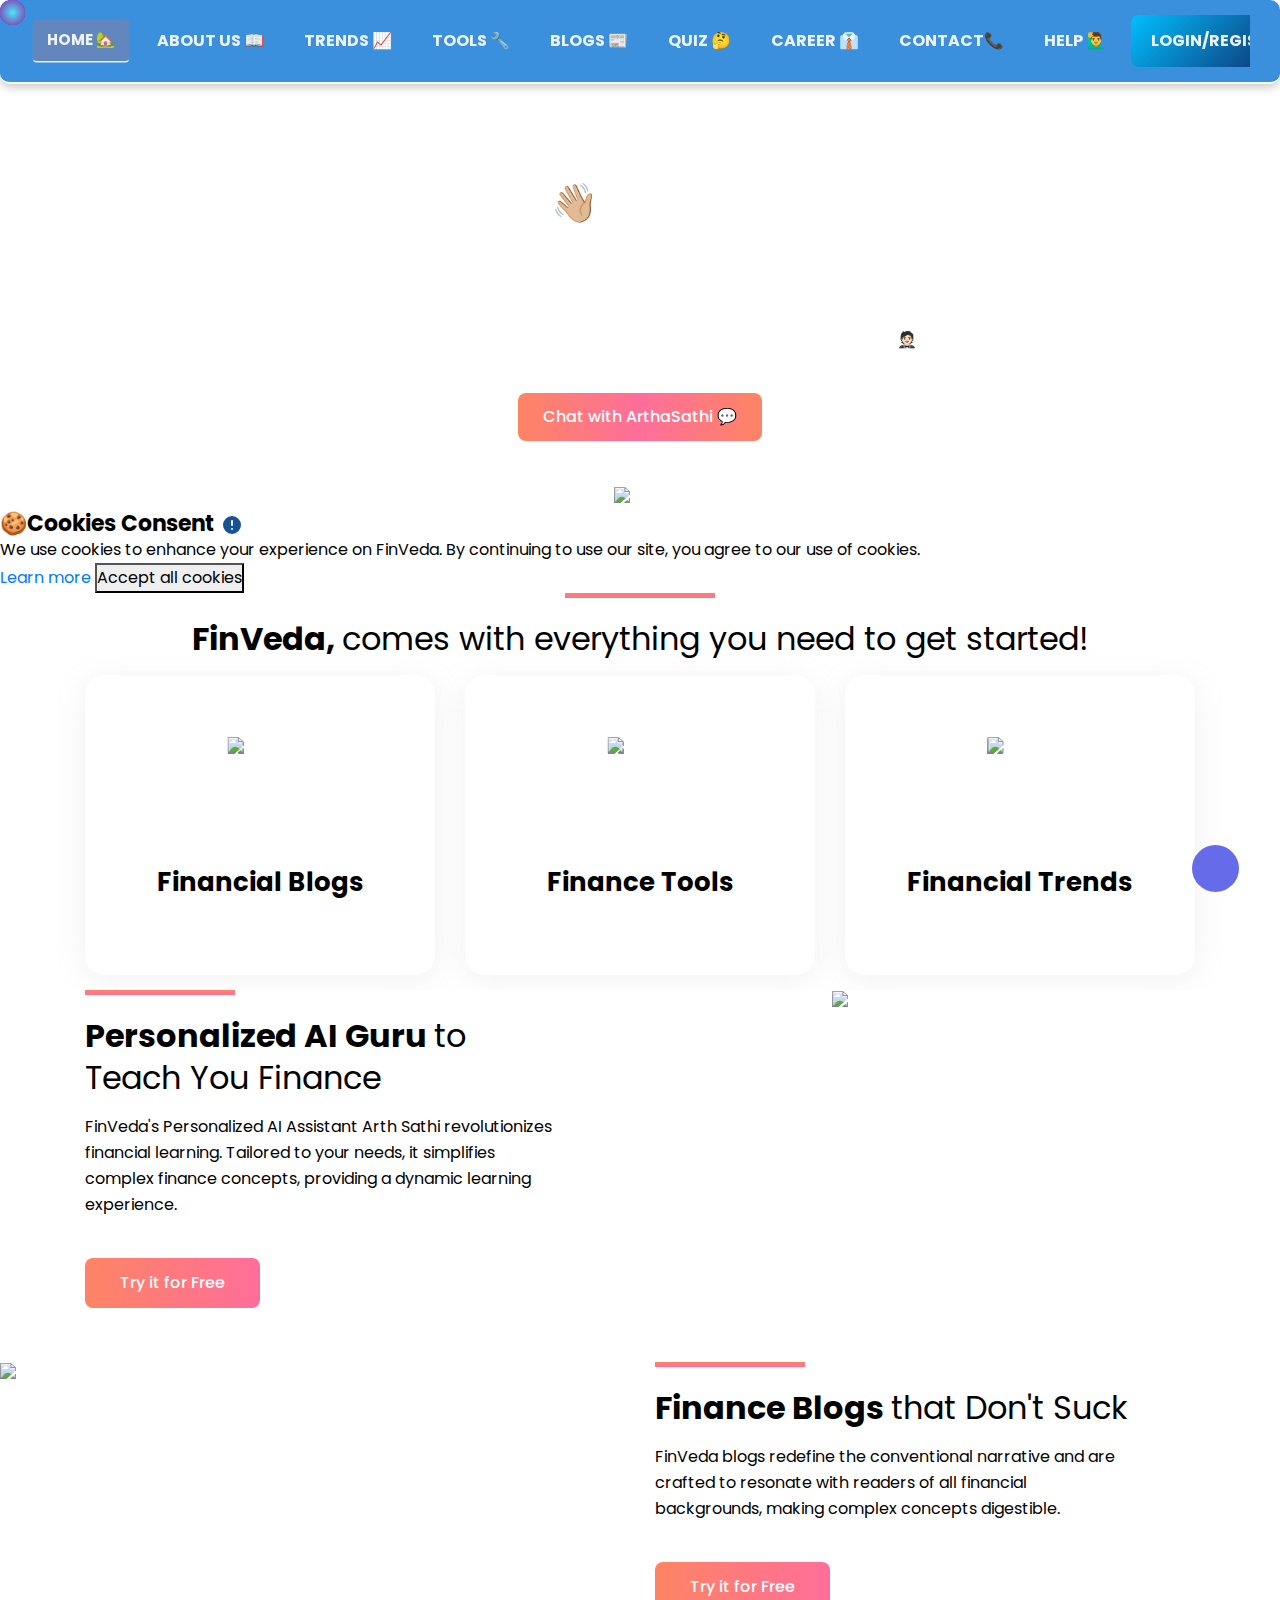
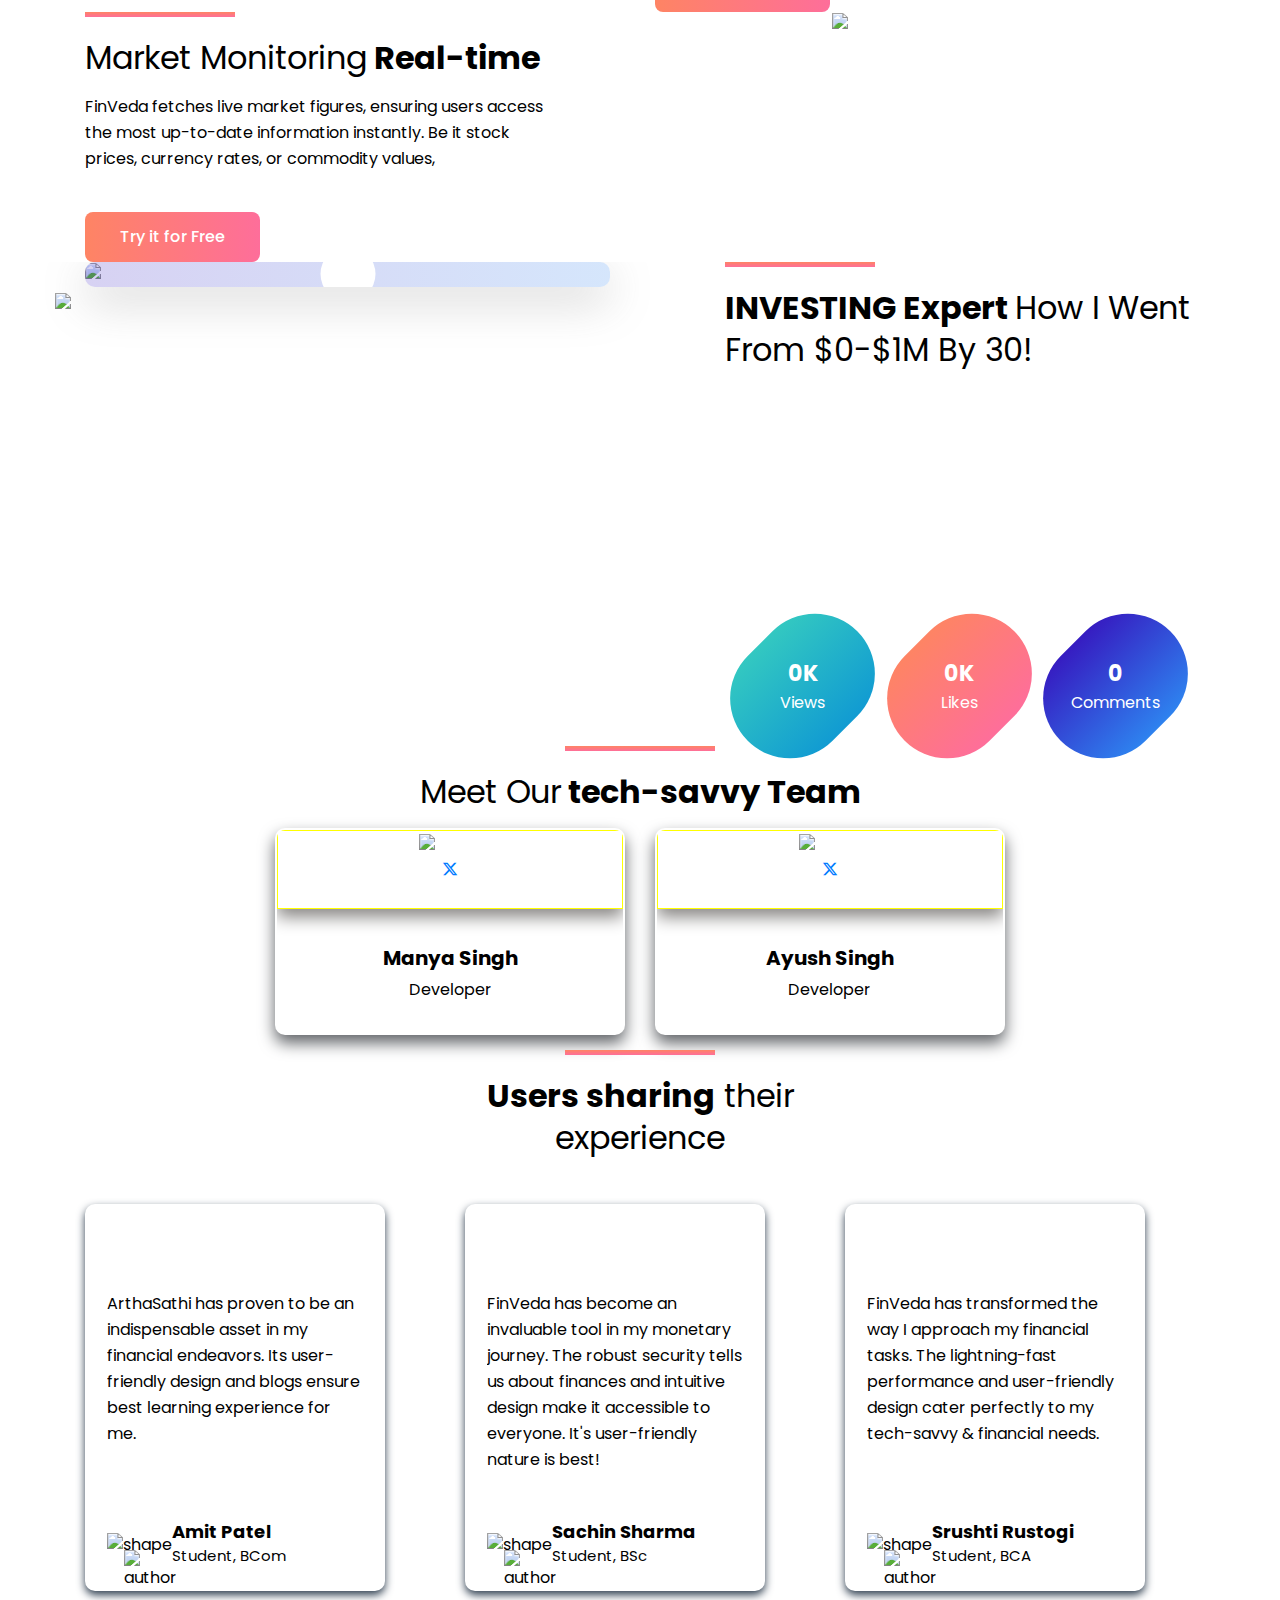
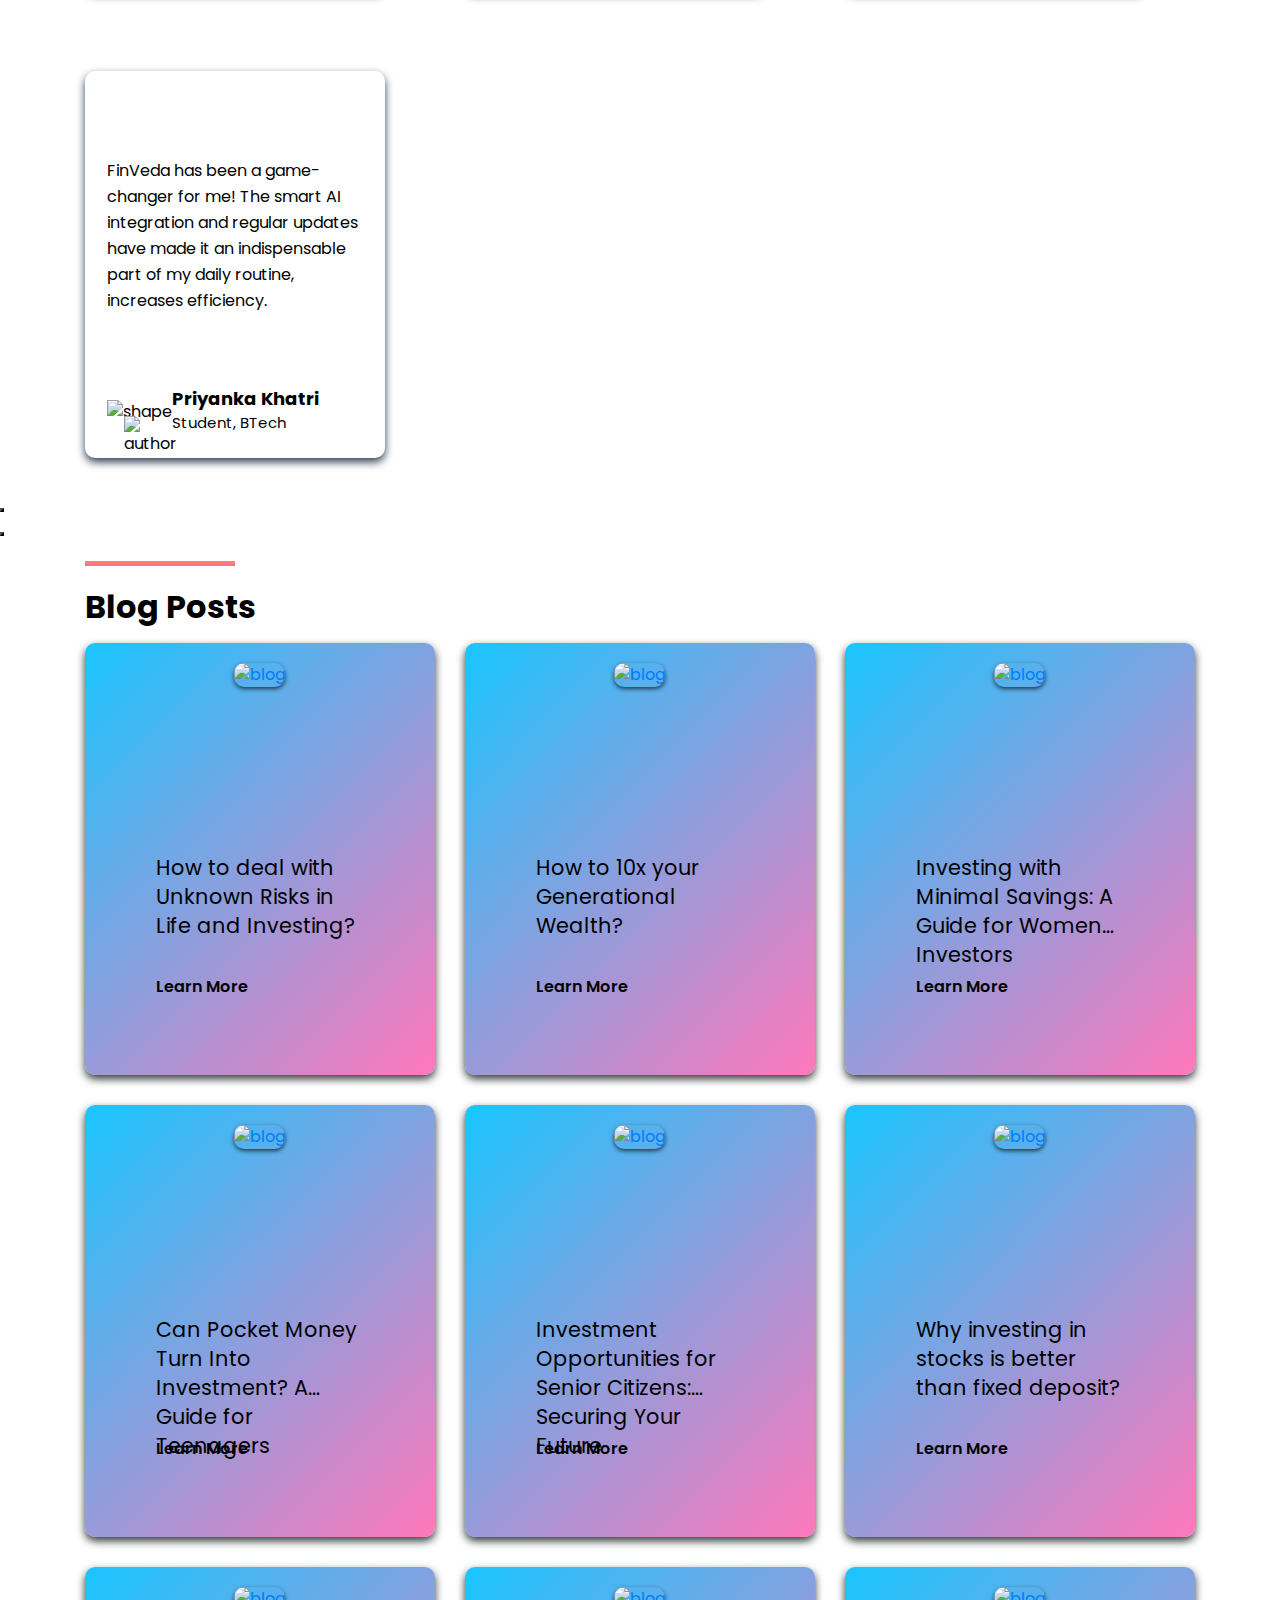
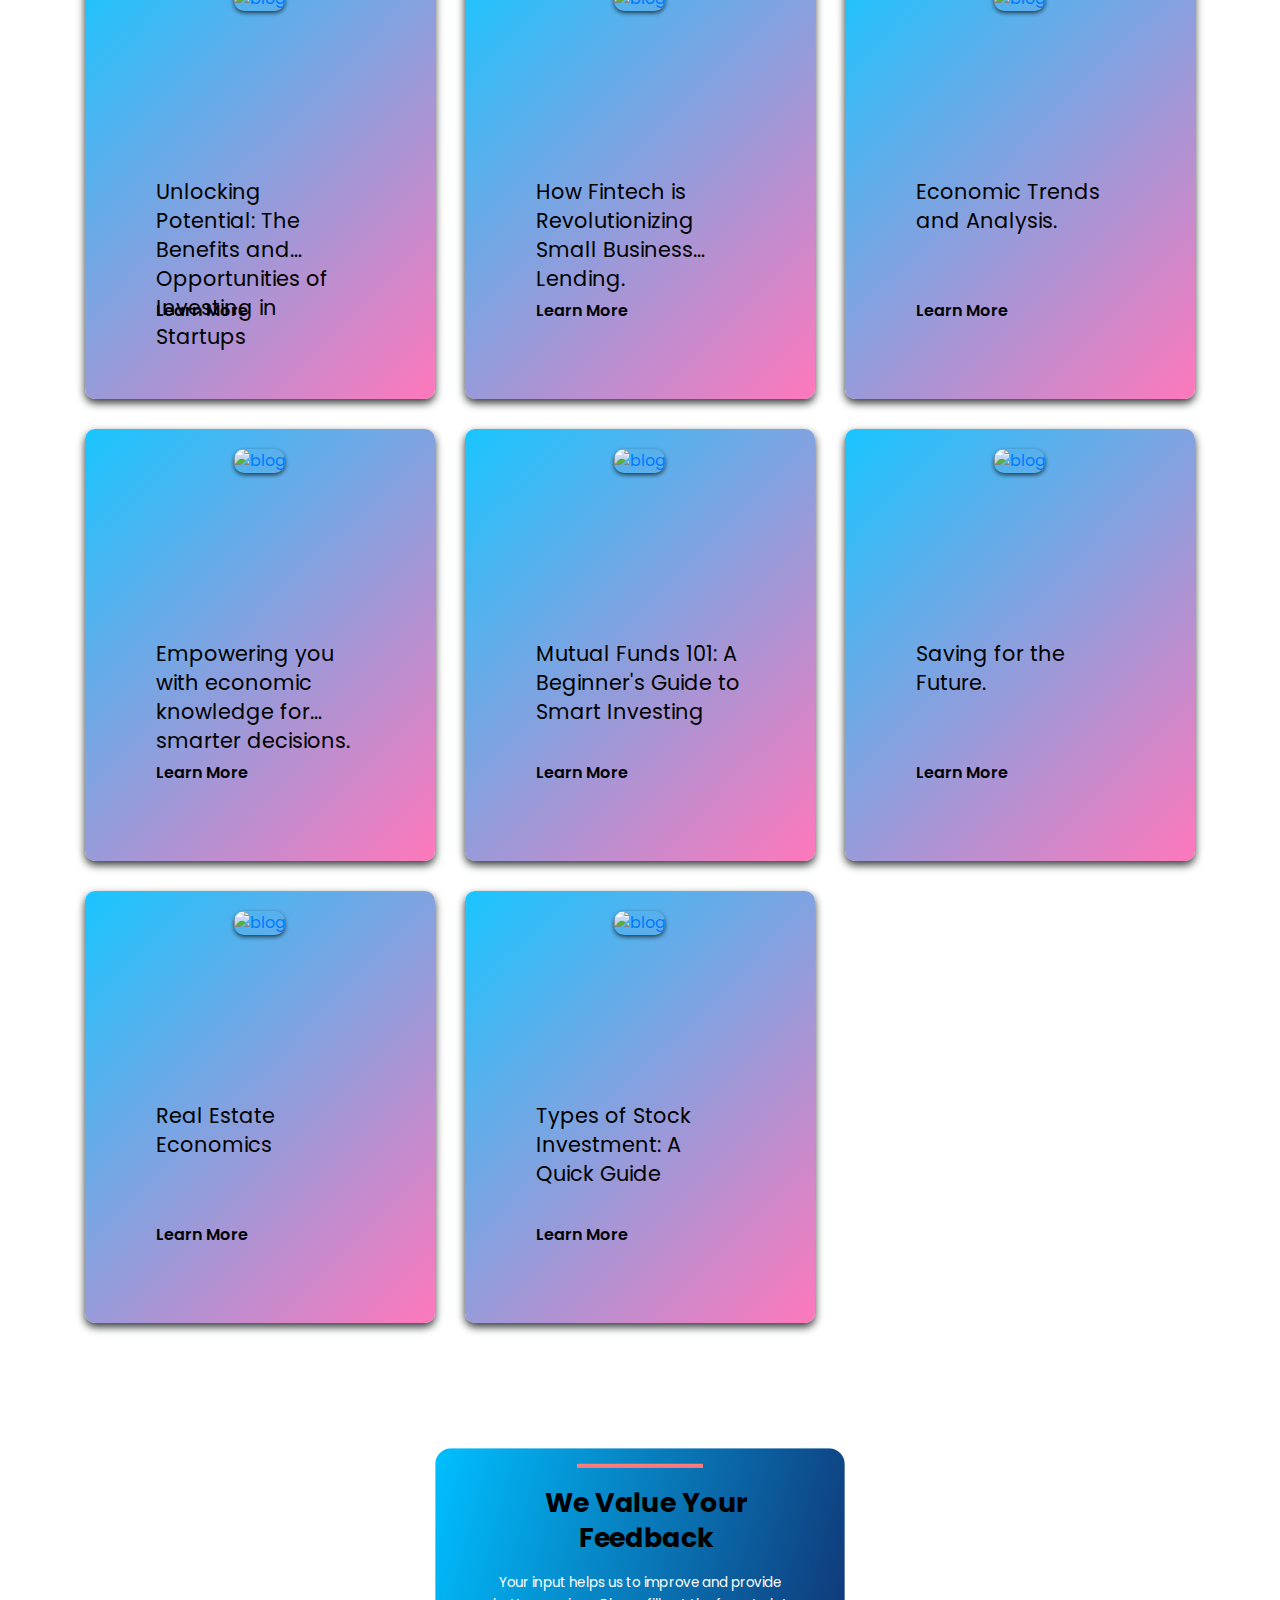
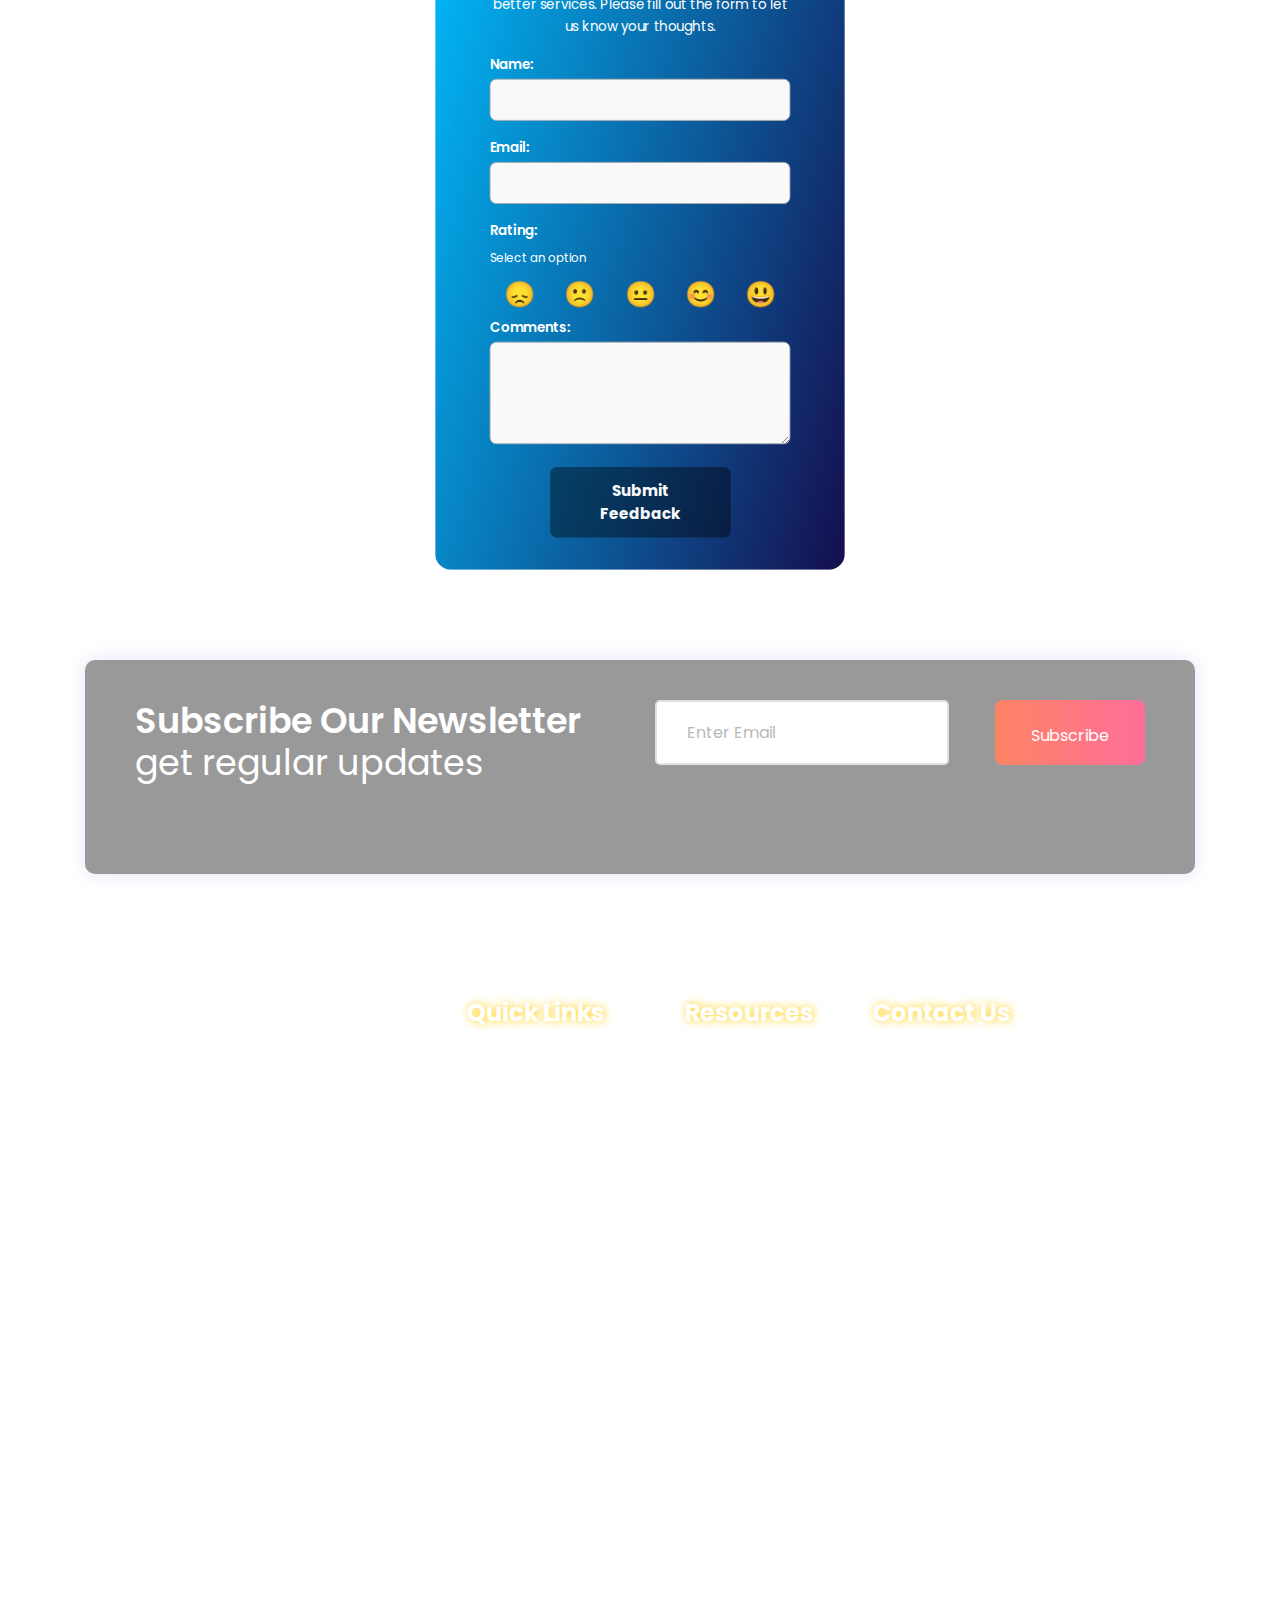
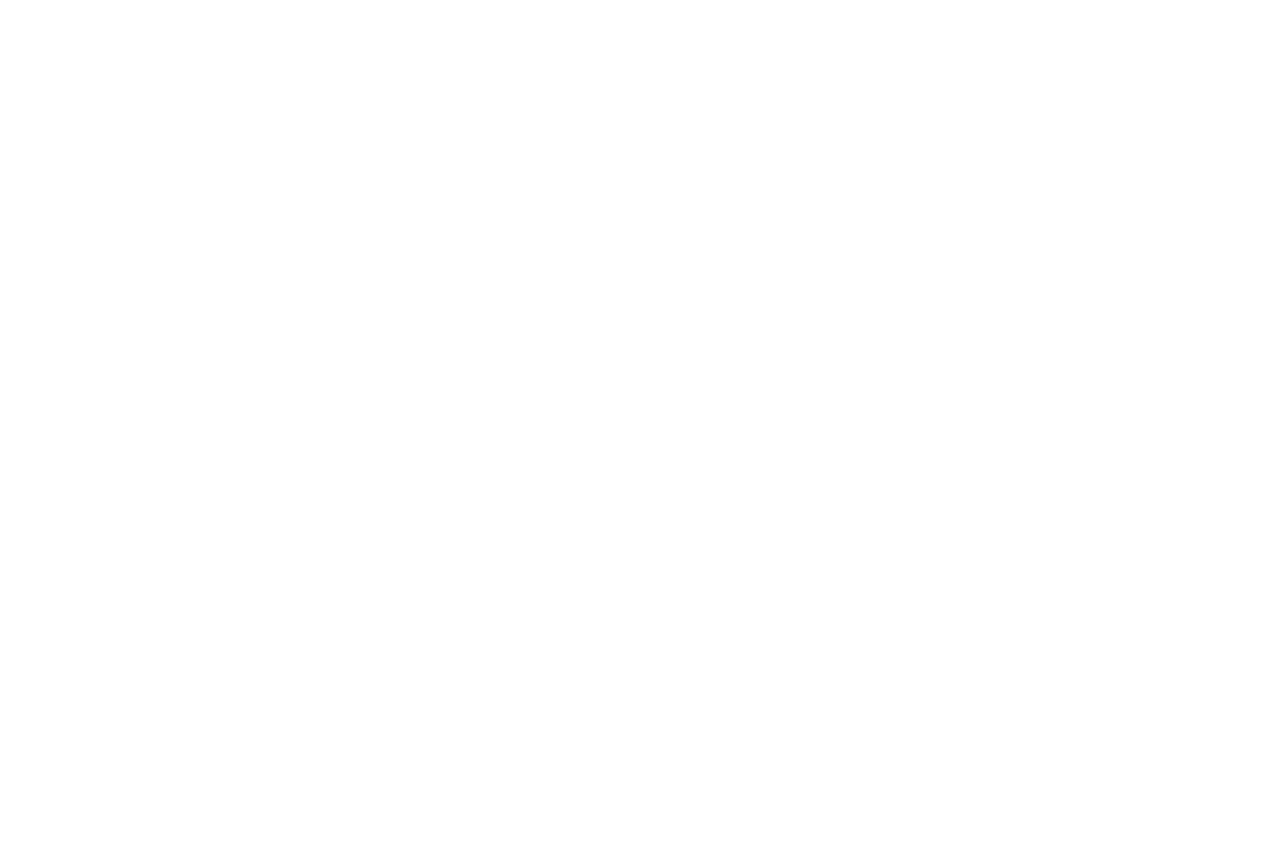
==== index.html @ 290f3bfa "uploaded files" ====
<!DOCTYPE html>
<html class="no-js" lang="en">
 
<head>
  <meta charset="utf-8" />
  <title>Home - FinVeda</title>
  <meta name="description"
    content="FinVeda is a dynamic financial literacy app that'll help you Learn finance with finesse." />
  <meta name="author" content="Ayush Singh">
  <meta name="viewport" content="width=device-width, initial-scale=1.0" />

  <link rel="shortcut icon"  href="./assets/images/favicon2.png" type="image/png" />
  <link rel="stylesheet"  href="./assets/css/animate.css" />
  <link rel="stylesheet"  href="./assets/css/magnific-popup.css" />
  <link rel="stylesheet"  href="./assets/css/slick.css" />
  <link rel="stylesheet"  href="./assets/css/LineIcons.css" />
  <link rel="stylesheet"  href="./assets/css/font-awesome.min.css" />
  <link rel="stylesheet"  href="./assets/css/bootstrap.min.css" />
  <link rel="stylesheet"  href="./assets/css/default.css" />
  <link rel="stylesheet"  href="./assets/css/style.css" />
  <link rel="stylesheet"  href="./assets/css/quiz.css" />
  <link rel="stylesheet"  href="./assets/css/popup.css" />
  <link rel="stylesheet"  href="./assets/css/cookiepopup.css">
  <link rel="stylesheet"  href="./assets\css\preloader.css" />
  <link rel="stylesheet"  href="./assets/css/faq.css">
  <link rel="stylesheet"  href="./assets/css/index.css">
   <!-- Added the navbar.css file here so that the navbar looks nice and uniform in all pages -->
  <link rel="stylesheet"  href="navbar.css">
  <link rel="stylesheet"  href="https://cdnjs.cloudflare.com/ajax/libs/font-awesome/6.5.2/css/all.min.css" />
  <link href="https://fonts.googleapis.com/css2?family=Poppins:wght@400;500;600;700&display=swap" rel="stylesheet">
  <script type="text/javascript" src="https://cdn.jsdelivr.net/npm/@emailjs/browser@4/dist/email.min.js"></script>
  <script type="text/javascript">
    (function () {
      // https://dashboard.emailjs.com/admin/account
      emailjs.init({
        publicKey: "o6kveYmOSDrs0l1Mg",
      });
    })();
  </script>
  
<body>
  <div id="progressBar"></div>
  <script>
    window.onscroll = function () {
      var winScroll = document.body.scrollTop || document.documentElement.scrollTop;
      var height = document.documentElement.scrollHeight - document.documentElement.clientHeight;
      var scrolled = (winScroll / height) * 100;
      document.getElementById("progressBar").style.width = scrolled + "%";
    };
  </script>
  <div class="circle-container">
    <div class="circle"></div>
    <div class="circle"></div>
    <div class="circle"></div>
    <div class="circle"></div>
    <div class="circle"></div>
    <div class="circle"></div>
    <div class="circle"></div>
    <div class="circle"></div>
    <div class="circle"></div>
    <div class="circle"></div>
    <div class="circle"></div>
    <div class="circle"></div>
    <div class="circle"></div>
    <div class="circle"></div>
    <div class="circle"></div>
    <div class="circle"></div>
    <div class="circle"></div>
    <div class="circle"></div>
    <div class="circle"></div>
    <div class="circle"></div>
    <div class="circle"></div>
    <div class="circle"></div>
    <div class="circle"></div>
    <div class="circle"></div>
    <div class="circle"></div>
    <div class="circle"></div>
    <div class="circle"></div>
    <div class="circle"></div>
    <div class="circle"></div>
    <div class="circle"></div>
    <div class="circle"></div>
  </div>
  <header class="header-area">
        <div class="row">
          <div style="display: flex; justify-content: center;" class="">
            <nav class="navbar navbar-expand-lg " style="display: flex;">
              <!-- <button class="navbar-toggler" type="button" data-toggle="collapse" data-target="#navbarSupportedContent"
                aria-controls="navbarSupportedContent" aria-expanded="false" aria-label="Toggle navigation">
                <span class="toggler-icon"></span>
                <span class="toggler-icon"></span>
                <span class="toggler-icon"></span>
              </button> -->
              <div class="collapse navbar-collapse sub-menu-bar" id="navbarSupportedContent" style="margin: auto;">
                <ul id="nav" class="navbar-nav ml-auto" style="margin: auto;">
                  <li class="nav-item">
                    <a class="page-scroll active-link" href="./index.html" style="color: rgb(237, 242, 244);">Home 🏡</a>
                  </li>
                  <li class="nav-item">
                    <a class="page-scroll" href="./about.html" style="color: rgb(237, 242, 244);">About Us 📖</a>
                  </li>    
                  <li class="nav-item">
                    <a class="page-scroll" href="./trends.html" style="color: rgb(237, 242, 244);">Trends 📈</a>
                  </li>
                  <li class="nav-item">
                    <a class="page-scroll" href="./tools/sip.html" style="color: rgb(237, 242, 244);">Tools 🔧</a>
                  </li>
                  <li class="nav-item">
                    <a class="page-scroll" href="./blog.html" style="color: rgb(237, 242, 244);">Blogs 📰</a>
                  </li>
                  <li class="nav-item">
                    <a class="page-scroll" href="./quiz.html" style="color: rgb(237, 242, 244);">Quiz 🤔</a>
                  </li>
                  <li class="nav-item">
                    <a class="page-scroll" href="./careers.html" style="color: rgb(237, 242, 244);">Career 👔</a>
                  </li>
                  <li class="nav-item">
                    <a class="page-scroll" href="./contact.html" style="color: rgb(237, 242, 244);">Contact📞</a>
                  </li>
                  <li class="nav-item active">
                    <a class="page-scroll" href="./faq.html" style="color: rgb(237, 242, 244);">Help 🙋‍♂️</a>
                  </li>
                  <li class="nav-item no-underline">
                    <a class="main-btn navbar-btn" style="padding: 2px 20px; color: rgb(237, 242, 244);animation-duration: 0.4s;animation-name: ease;" data-scroll-nav="0" href="./loginPage.html" >Login/Register 💻</a>
                  </li>
                  <li>
                    <span id="icon">🌙</span>
                 </li>                 
                </ul>
              </div>
              <script>
                var icon = document.getElementById("icon");
                icon.onclick = function (){
                 document.body.classList.toggle("dark-theme");
                 if(document.body.classList.contains("dark-theme")){
                   icon.innerHTML = "☀️";
                 } else {
                   icon.innerHTML = "🌙";
                 }
                }
              </script>
              </nav>
          
            <link href="https://fonts.googleapis.com/css?family=Raleway&display=swap" rel="stylesheet">

            <nav class="mobile-menu ">
              <a class="page-scroll active-link" href="./index.html">Home 🏡</a>
              <a class="page-scroll" href="./about.html">About Us 📖</a>
              <a class="page-scroll" href="./trends.html">Trends 📈</a>
              <a class="page-scroll" href="./tools/sip.html">Tools 🔧</a>
              <a class="page-scroll" href="./blog.html">Blogs 📰</a>
              <a class="page-scroll" href="./quiz.html">Quiz 🤔</a>
              <a class="page-scroll" href="./contact.html">Contact🤔</a>
              <li class="nav-item no-underline">
                <a class="main-btn navbar-btn" style="padding: 2px 20px; transform: none; border: none;" href="#"
                  onclick="openModal()" onmouseout="this.style.color='white'">Login/Register 💻</a>
              </li>
              
              <div class="mobile-menu__trigger"><span></span></div>
            </nav>
          </div>
        </div>
      </div>
    </div>

    
    <link href="./navbar.css" rel="stylesheet">
    <script type="text/javascript" src="./navbar.js"></script>

    </div>
    <div id="home" class="header-hero bg_cover" style="background-image: url(assets/images/banner-bg.svg);">
      <div class="container">
        <div class="row justify-content-center">
          <div class="col-lg-8">
            <div class="header-hero-content text-center">
              <h3 class="header-sub-title wow fadeInUp" data-wow-duration="1.3s" data-wow-delay="0.2s">
                Say 👋🏼 to FinVeda
              </h3>
              <h2 class="header-title wow fadeInUp" data-wow-duration="1.3s" data-wow-delay="0.5s">
                your savvy financial companion
              </h2>
              <p class="text wow fadeInUp" data-wow-duration="1.3s" data-wow-delay="0.8s">
                Wanna learn how to grow your money to become rich? We have made becoming a stock market Guru easy with
                our AI powered finance advisor - <b>Arth Sathi 🤵🏻</b>
              </p>
              <a href="#" class="main-btn wow fadeInUp" data-wow-duration="1.3s" data-wow-delay="1.1s"
                onclick="window.botpressWebChat.sendEvent({ type: 'show' }); return false;">
                Chat with ArthaSathi 💬
              </a>
            </div>
          </div>
        </div>
        <div class="row">
          <div class="col-lg-12">
            <div class="header-hero-image text-center wow fadeIn" data-wow-duration="1.3s" data-wow-delay="1.4s">
              <div class="anim" data-tilt="">
                <img src="assets/images/header-hero.png" alt="hero" style="animation: float 1.5s ease-in-out infinite;"
                  data-tilt="" />
              </div>

            </div>
          </div>
        </div>
      </div>
    </div>
    <div id="particles-1" class="particles"></div>
    </div>
  </header>

  <!-- Cookie Consent Popup -->
  <div id="cookieConsent" class="cookie-consent">
    <h4>🍪Cookies Consent <svg xmlns="http://www.w3.org/2000/svg" width="24" height="24" viewBox="0 0 24 24" fill="#175394" stroke="#fff" stroke-width="2" stroke-linecap="round" stroke-linejoin="round" class="cookie-icon">
      <circle cx="12" cy="12" r="10"></circle>
      <path d="M12 8v4"></path>
      <path d="M12 16h.01"></path>
  </svg></h4>
    <p>We use cookies to enhance your experience on FinVeda. By continuing to use our site, you agree to our use of cookies. <br> <a href="blogs/privacy-policy.html" target="_blank">Learn more</a> <button id="acceptCookies">Accept all cookies</button></p>
    
</div>

  <section id="features" class="services-area pt-120">
    <div class="container">
      <div class="row justify-content-center">
        <div class="col-lg-10">
          <div class="section-title text-center pb-40">
            <div class="line m-auto"></div>
            <h3 class="title">
              FinVeda,
              <span> comes with everything you need to get started!</span>
            </h3>
          </div>
        </div>
      </div>
      <div class="row justify-content-center">
        <div class="col-lg-4 col-md-7 col-sm-8">
          <div class="single-services text-center mt-30 wow fadeIn" data-wow-duration="1s" data-wow-delay="0.2s">
            <div class="services-icon">
              <img class="shape" src="assets/images/services-shape.svg" alt="shape" />
              <img class="shape-1" src="assets/images/services-shape-1.svg" alt="shape" />
              <i class="lni-baloon"></i>
            </div>
            <div class="services-content mt-30">
              <h4 class="services-title"><a href="./blog.html">Financial Blogs</a></h4>
              <p class="text">
                We offer expert written blogs on investment tips and strategies, and current economic trends, all
                crafted to keep you well-informed.
              </p>
              <a class="more" href="./blog.html">Learn More <i class="lni-chevron-right"></i></a>
            </div>
          </div>
        </div>
        <div class="col-lg-4 col-md-7 col-sm-8">
          <div class="single-services text-center mt-30 wow fadeIn" data-wow-duration="1s" data-wow-delay="0.5s">
            <div class="services-icon">
              <img class="shape" src="assets/images/services-shape.svg" alt="shape" />
              <img class="shape-1" src="assets/images/services-shape-2.svg" alt="shape" />
              <i class="lni-cog"></i>
            </div>
            <div class="services-content mt-30">
              <h4 class="services-title"><a href="tools/sip.html">Finance Tools</a></h4>
              <p class="text">
                With our SIP and PPF tools you'll discover power of compounding and make informed decisions regarding
                your savings.
              </p>
              <a class="more" href="tools/sip.html">Learn More <i class="lni-chevron-right"></i></a>
            </div>
          </div>
        </div>
        <div class="col-lg-4 col-md-7 col-sm-8">
          <div class="single-services text-center mt-30 wow fadeIn" data-wow-duration="1s" data-wow-delay="0.8s">
            <div class="services-icon">
              <img class="shape" src="assets/images/services-shape.svg" alt="shape" />
              <img class="shape-1" src="assets/images/services-shape-3.svg" alt="shape" />
              <i class="lni-bolt-alt"></i>
            </div>
            <div class="services-content mt-30">
              <h4 class="services-title"><a href="trends.html">Financial Trends</a></h4>
              <p class="text">
                You will make smarter decisions by staying updated to the current market happenings in real time with
                our Stock Market API's results.
              </p>
              <a class="more" href="./trends.html">Learn More <i class="lni-chevron-right"></i></a>
            </div>
          </div>
        </div>
      </div>
    </div>
  </section>
  <section id="about" class="about-area pt-70">
    <div class="container">
      <div class="row">
        <div class="col-lg-6">
          <div class="about-content mt-50 wow fadeInLeftBig" data-wow-duration="1s" data-wow-delay="0.5s">
            <div class="section-title">
              <div class="line"></div>
              <h3 class="title" >
                Personalized AI Guru <span>to Teach You Finance</span>
              </h3>
            </div>
            <p class="text">
              FinVeda's Personalized AI Assistant Arth Sathi revolutionizes financial learning. Tailored to your needs,
              it simplifies complex finance concepts, providing a dynamic learning experience.
            </p>
            <a href="#" class="main-btn">Try it for Free</a>
          </div>
        </div>
        <div class="col-lg-6 trading-widget-div">
          <div class="about-image text-center mt-50 wow fadeInRightBig" data-wow-duration="1s" data-wow-delay="0.5s">
            <!-- TradingView Widget BEGIN -->
            <div class="tradingview-widget-container" style="height: 372px;">
              <div id="tv-widget-container"></div>

              <script type="text/javascript">
                new TradingView.widget({
                  "container_id": "tv-widget-container",
                  "feedMode": "all_symbols",
                  "isTransparent": true,
                  "displayMode": "adaptive",
                  "colorTheme": "light",
                  "locale": "in"
                });
              </script>
            </div>
            <!-- TradingView Widget END -->
          </div>
        </div>
      </div>
    </div>
    <div class="about-shape-1">
      <img src="assets/images/about-shape-1.svg" alt="shape" />
    </div>
  </section>
  <section class="about-area pt-70">
    <div class="about-shape-2">
      <img src="assets/images/about-shape-2.svg" alt="shape" />
    </div>
    <div class="container">
      <div class="row">
        <div class="col-lg-6 order-lg-last">
          <div class="about-content mt-50 wow fadeInLeftBig" data-wow-duration="1s" data-wow-delay="0.5s">
            <div class="section-title">
              <div class="line"></div>
              <h3 class="title">
                Finance Blogs <span> that Don't Suck</span>
              </h3>
            </div>
            <p class="text">
              FinVeda blogs redefine the conventional narrative and are crafted to resonate with readers of all
              financial backgrounds, making complex concepts digestible.
            </p>
            <a href="./blog.html" class="main-btn">Try it for Free</a>
          </div>
        </div>
        <div class="col-lg-6 order-lg-first">
          <div class="about-image text-center mt-50 wow fadeInRightBig" data-wow-duration="1s" data-wow-delay="0.5s">
            <!-- TradingView Widget BEGIN -->
            <div class="tradingview-widget-container">
              <div class="tradingview-widget-container__widget"></div>
              <script type="text/javascript" src="https://s3.tradingview.com/external-embedding/embed-widget-technical-analysis.js" async></script>
              <script type="text/javascript">
                window.onload = function() {
                  new TradingView.widget({
                    "interval": "1m",
                    "width": "425",
                    "isTransparent": true,
                    "height": "250",
                    "symbol": "NASDAQ:AAPL",
                    "showIntervalTabs": true,
                    "displayMode": "single",
                    "locale": "en",
                    "colorTheme": "light",
                  });
                };
              </script>
            </div>
            <!-- TradingView Widget END -->
          </div>
        </div>
      </div>
    </div>
  </section>
  <section class="about-area pt-70">
    <div class="container">
      <div class="row">
        <div class="col-lg-6">
          <div class="about-content mt-50 wow fadeInLeftBig" data-wow-duration="1s" data-wow-delay="0.5s">
            <div class="section-title">
              <div class="line"></div>
              <h3 class="title">
                <span>Market Monitoring</span> Real-time
              </h3>
            </div>
            <p class="text">
              FinVeda fetches live market figures, ensuring users access the most up-to-date information instantly. Be
              it stock prices, currency rates, or commodity values,
            </p>
            <a href="#" class="main-btn">Try it for Free</a>
          </div>
        </div>
        <div class="col-lg-6">
          <div class="about-image text-center mt-50 wow fadeInRightBig" data-wow-duration="1s" data-wow-delay="0.5s">
            <!-- TradingView Widget BEGIN -->
<div class="tradingview-widget-container">
  <div class="tradingview-widget-container__widget"></div>
  <script type="text/javascript" src="https://s3.tradingview.com/external-embedding/embed-widget-mini-symbol-overview.js" async></script>
  <script type="text/javascript">
    window.onload = function() {
      var widgetConfig = {
        "symbol": "ECONOMICS:INGDP",
        "width": "auto",
        "height": 250,
        "locale": "in",
        "dateRange": "ALL",
        "colorTheme": "light",
        "isTransparent": true,
        "autosize": false,
        "largeChartUrl": ""
      };
      new TradingView.widget(widgetConfig);
    };
  </script>
</div>
            <!-- TradingView Widget END -->
          </div>
          <!-- TradingView Widget END -->
        </div>
      </div>
    </div>
    </div>
    <div class="about-shape-1">
      <img src="assets/images/about-shape-1.svg" alt="shape" />
    </div>
  </section>
  <section id="facts" class="video-counter pt-70">
    <div class="container">
      <div class="row">
        <div class="col-lg-6">
          <div class="video-content mt-50 wow fadeIn" data-wow-duration="1s" data-wow-delay="0.5s">
            <img class="dots" src="assets/images/dots.svg" alt="dots" />
            <div class="video-wrapper">
              <div class="video-image">
                <img src="assets/images/video.png" alt="video" />
              </div>
              <div class="video-icon">
                <a href="https://www.youtube.com/watch?v=fUtDU0U7Zqw" class="video-popup"
                  aria-label="Watch video about investment"><i class="lni-play"></i></a>
              </div>
            </div>
          </div>
        </div>
        <div class="col-lg-6">
          <div class="counter-wrapper mt-50 wow fadeIn" data-wow-duration="1s" data-wow-delay="0.8s">
            <div class="counter-content">
              <div class="section-title">
                <div class="line"></div>
                <h3 class="title">INVESTING Expert <span> How I Went From $0-$1M By 30!</span></h3>
              </div>
              <p class="text">
              <ul>
                <li>Vivian Tu is a former Wall Street trader-turned-expert, entrepreneur, and the founder and CEO of the
                  financial equity phenomenon, "Your Rich BFF."
                </li>
                <br>
                <li>In this episode Vivian explains how she found financial success and you can too!
                </li>
              </ul>
              </p>
            </div>
            <div class="row no-gutters">
              <div class="col-4">
                  <div class="single-counter counter-color-1 d-flex align-items-center justify-content-center">
                      <div class="counter-items text-center">
                          <span class="count"><span class="counter" data-target="1000">0</span>K</span>
                          <p class="text">Views</p>
                      </div>
                  </div>
              </div>
              <div class="col-4">
                  <div class="single-counter counter-color-2 d-flex align-items-center justify-content-center">
                      <div class="counter-items text-center">
                          <span class="count"><span class="counter-likes" data-target="30">0</span>K</span>
                          <p class="text">Likes</p>
                      </div>
                  </div>
              </div>
              <div class="col-4">
                  <div class="single-counter counter-color-3 d-flex align-items-center justify-content-center">
                      <div class="counter-items text-center">
                          <span class="count"><span class="counter" data-target="970">0</span></span>
                          <p class="text">Comments</p>
                      </div>
                  </div>
              </div>
          </div>
          </div>
        </div>
      </div>
    </div>
  </section>
  <section id="team" class="team-area pt-120">
    <div class="container">
      <div class="row justify-content-center">
        <div class="col-lg-5">
          <div class="section-title text-center pb-30">
            <div class="line m-auto"></div>
            <h3 class="title"><span>Meet Our</span> tech-savvy Team</h3>
          </div>
        </div>
      </div>
      <div class="row justify-content-center">
        <div class="col-lg-4 col-md-7 col-sm-8">
          <div class="single-team text-center mt-30 wow fadeIn" data-wow-duration="1s" data-wow-delay="0.2s">
            <div class="team-image">
              <img class="images-team" src="assets/images/img-1.jpg" alt="Team" />
              <div class="social-pill">
                <div class = "left">
                    <a href="https://twitter.com/manyasingh297" title="X profile of Manya Singh"><i
                        class="fa-brands fa-x-twitter"></i></i></a>
                  </div>
                  <div class = "right">
                    <a href="https://www.linkedin.com/in/manya-singh-7a814327b/" title="Linkedin of Manya Singh"><i
                        class="lni-linkedin-original"></i></a>
                  
                </div>
              </div>
            </div>
            <div class="team-content">
              <h3 class="holder-name"><a href="#">Manya Singh</a></h3>
              <p class="text">Developer</p>
            </div>
          </div>
        </div>
        <div class="col-lg-4 col-md-7 col-sm-8">
          <div class="single-team text-center mt-30 wow fadeIn" data-wow-duration="1s" data-wow-delay="0.5s">
            <div class="team-image">
              <img class="images-team" src="assets/images/img-2.jpg" alt="Team" />
              <div class="social-pill">
                <div class = "left">
                  <a href="https://twitter.com/ayushdotpro" title="X profile of Ayush Singh"><i
                      class="fa-brands fa-x-twitter"></i></a>
                  </div>
                  <div class = "right">
                    <a href="https://www.linkedin.com/in/ayush-that/" title="Linkedin of Ayush Singh"><i
                        class="lni-linkedin-original"></i></a>
                  
                </div>
              </div>
              <!-- <div class="social">
                <ul>
                  <li>
                    <a href="https://twitter.com/ayushdotpro" title="X profile of Ayush Singh"><i
                        class="fa-brands fa-x-twitter"></i></a>
                  </li>
                  <li>
                    <a href="https://www.linkedin.com/in/ayush-that/" title="Linkedin of Ayush Singh"><i
                        class="lni-linkedin-original"></i></a>
                  </li>
                </ul>
              </div> -->
            </div>
            <div class="team-content">
              <h3 class="holder-name"><a href="#">Ayush Singh</a></h3>
              <p class="text">Developer</p>
            </div>
          </div>
        </div>
      </div>
  </section>
   
  <!-- testimonail section starts here  -->
  <section id="testimonial" class="testimonial-area pt-120">
    <div class="container">
      <div class="row justify-content-center">
        <div class="col-lg-5">
          <div class="section-title text-center pb-40">
            <div class="line m-auto"></div>
            <h3 class="title">Users sharing<span> their experience</span></h3>
          </div>
        </div>
      </div>
      <div class="row testimonial-active wow fadeInUpBig" data-wow-duration="1s" data-wow-delay="0.8s">
        <div class="col-lg-4">
          <div class="single-testimonial">
            <div class="testimonial-review d-flex align-items-center justify-content-between">
              <div class="quota">
                <i class="lni-quotation"></i>
              </div>
              <div class="star">
                <ul>
                  <li><i class="lni-star-filled"></i></li>
                  <li><i class="lni-star-filled"></i></li>
                  <li><i class="lni-star-filled"></i></li>
                  <li><i class="lni-star-filled"></i></li>
                  <li><i class="lni-star-filled"></i></li>
                </ul>
              </div>
            </div>
            <div class="testimonial-text">
              <p class="text">
                ArthaSathi has proven to be an indispensable asset in my financial endeavors. Its user-friendly design
                and blogs ensure best learning experience for me.
              </p>
            </div>
            <div class="testimonial-author d-flex align-items-center">
              <div class="author-image">
                <img class="shape" src="assets/images/textimonial-shape.svg" alt="shape" />
                <img class="author" src="assets/images/emptyprofile.png" alt="author" />
              </div>
              <div class="author-content media-body">
                <h6 class="holder-name">Amit Patel</h6>
                <p class="text">Student, BCom</p>
              </div>
            </div>
          </div>
        </div>
        <div class="col-lg-4">
          <div class="single-testimonial">
            <div class="testimonial-review d-flex align-items-center justify-content-between">
              <div class="quota">
                <i class="lni-quotation"></i>
              </div>
              <div class="star">
                <ul>
                  <li><i class="lni-star-filled"></i></li>
                  <li><i class="lni-star-filled"></i></li>
                  <li><i class="lni-star-filled"></i></li>
                  <li><i class="lni-star-filled"></i></li>
                  <li><i class="lni-star-filled"></i></li>
                </ul>
              </div>
            </div>
            <div class="testimonial-text">
              
              <p class="text" >
                FinVeda has become an invaluable tool in my monetary journey. The robust security tells us about
                finances and intuitive design make it accessible to everyone.
                It's user-friendly nature is best!
              </p>
            </div>
            <div class="testimonial-author d-flex align-items-center">
              <div class="author-image">
                <img class="shape" src="assets/images/textimonial-shape.svg" alt="shape" />
                <img class="author" src="assets/images/emptyprofile.png" alt="author" />
              </div>
              <div class="author-content media-body">
                <h6 class="holder-name">Sachin Sharma</h6>
                <p class="text">Student, BSc</p>
              </div>
            </div>
          </div>
        </div>
        <div class="col-lg-4">
          <div class="single-testimonial">
            <div class="testimonial-review d-flex align-items-center justify-content-between">
              <div class="quota">
                <i class="lni-quotation"></i>
              </div>
              <div class="star">
                <ul>
                  <li><i class="lni-star-filled"></i></li>
                  <li><i class="lni-star-filled"></i></li>
                  <li><i class="lni-star-filled"></i></li>
                  <li><i class="lni-star-filled"></i></li>
                  <li><i class="lni-star-filled"></i></li>
                </ul>
              </div>
            </div>
            <div class="testimonial-text">
              <p class="text">
                FinVeda has transformed the way I approach my financial tasks. The lightning-fast performance and
                user-friendly design cater perfectly to my tech-savvy & financial needs.
              </p>
            </div>
            <div class="testimonial-author d-flex align-items-center">
              <div class="author-image">
                <img class="shape" src="assets/images/textimonial-shape.svg" alt="shape" />
                <img class="author" src="assets/images/emptyprofile.png" alt="author" />
              </div>
              <div class="author-content media-body">
                <h6 class="holder-name">Srushti Rustogi</h6>
                <p class="text">Student, BCA</p>
              </div>
            </div>
          </div>

        </div>
        <div class="col-lg-4">
          <div class="single-testimonial">
            <div class="testimonial-review d-flex align-items-center justify-content-between">
              <div class="quota">
                <i class="lni-quotation"></i>
              </div>
              <div class="star">
                <ul>
                  <li><i class="lni-star-filled"></i></li>
                  <li><i class="lni-star-filled"></i></li>
                  <li><i class="lni-star-filled"></i></li>
                  <li><i class="lni-star-filled"></i></li>
                  <li><i class="lni-star-filled"></i></li>
                </ul>
              </div>
            </div>
            <div class="testimonial-text">
              <p class="text">
                FinVeda has been a game-changer for me! The smart AI integration and regular updates have made it an
                indispensable part of my daily routine, increases efficiency.
              </p>
            </div>
            <div class="testimonial-author d-flex align-items-center">
              <div class="author-image">
                <img class="shape" src="assets/images/textimonial-shape.svg" alt="shape" />
                <img class="author" src="assets/images/emptyprofile.png" alt="author" />
              </div>
              <div class="author-content media-body">
                <h6 class="holder-name">Priyanka Khatri</h6>
                <p class="text">Student, BTech</p>
              </div>
            </div>
          </div>
        </div>
      </div>
    </div>

    <div id = "slide-buttons" style = "position: relative;">
      <div>
      <button id = "prevButton" class = "arrow arrow-left">
        <div class="arrow-top"></div>
        <div class="arrow-bottom"></div>
      </button>
    </div>
    <div>
      <button id = "nextButton" class = "arrow arrow-right">
        <div class="arrow-top"></div>
        <div class="arrow-bottom"></div>
      </button>
    </div>
    </div>
  </section>
  <!-- testimonail section ends here  -->
  <!-- <section id="blog" class="blog-area pt-120"> -->
    <div class="blogfull">
      <article>
        <section id="blog" class="blog-area pt-100">
          <div class="container">
            <div class="row">
              <div class="col-lg-6">
                <div class="section-title pb-35">
                  <div class="line"></div>
                  <h3 class="title"><span></span> Blog Posts</h3>
                </div>
              </div>
            </div>
            <div class="row justify-content-start">
              <div class="col-lg-4 col-md-7">
                <div class="single-blog mt-30 wow fadeIn" data-wow-duration="1s" data-wow-delay="0.2s">
                  <div class="blog-image">
                    <a href="./blogs/how-to-deal-with-unknown-risks-in-life-and-investing.html">
                      <img src="assets/images/blog-1.jpg" alt="blog" />
                    </a>
                  </div>
                  <div class="blog-content">
                    <a href="./blogs/how-to-deal-with-unknown-risks-in-life-and-investing.html">
                      <p class="reviewtext">
                        How to deal with Unknown Risks in Life and Investing?
                      </p>
                    </a>
                    <a class="more" href="./blogs/how-to-deal-with-unknown-risks-in-life-and-investing.html">
                      Learn More <i class="lni-chevron-right"></i>
                    </a>
                  </div>
                </div>
              </div>
              <div class="col-lg-4 col-md-7">
                <div class="single-blog mt-30 wow fadeIn" data-wow-duration="1s" data-wow-delay="0.5s">
                  <div class="blog-image">
                    <a href="./blogs/how-to-10x-your-generational-wealth.html">
                      <img src="./assets/images/blog-2.jpg" alt="blog" />
                    </a>
                  </div>
                  <div class="blog-content">
                      <p class="reviewtext">How to 10x your Generational Wealth?</p>
                    <a class="more" href="./blogs/how-to-10x-your-generational-wealth.html">
                      Learn More <i class="lni-chevron-right"></i>
                    </a>
                  </div>
                </div>
              </div>
              <div class="col-lg-4 col-md-7">
                <div class="single-blog mt-30 wow fadeIn" data-wow-duration="1s" data-wow-delay="0.5s">
                  <div class="blog-image">
                    <a href="./blogs/invest-minimal.html">
                      <img src="./assets/images/women.jpg" alt="blog" />
                    </a>
                  </div>
                  <div class="blog-content">
                    <a href="./blogs/invest-minimal.html">
                      <p class="reviewtext">
                        Investing with Minimal Savings: A Guide for Women Investors
                      </p>
                    </a>
                    <a class="more" href="./blogs/invest-minimal.html">
                      Learn More <i class="lni-chevron-right"></i>
                    </a>
                  </div>
                </div>
              </div>
              <div class="col-lg-4 col-md-7">
                <div class="single-blog mt-30 wow fadeIn" data-wow-duration="1s" data-wow-delay="0.5s">
                  <div class="blog-image">
                    <a href="./blogs/Pocketmoney.html">
                      <img src="./assets/images/pocket.jpg" alt="blog" />
                    </a>
                  </div>
                  <div class="blog-content">
                    <p class="reviewtext">
                      Can Pocket Money Turn Into Investment? A Guide for Teenagers
                    </p>
                    <a class="more" href="./blogs/Pocketmoney.html">
                      Learn More <i class="lni-chevron-right"></i>
                    </a>
                  </div>
                </div>
              </div>
              <div class="col-lg-4 col-md-7">
                <div class="single-blog mt-30 wow fadeIn" data-wow-duration="1s" data-wow-delay="0.5s">
                  <div class="blog-image">
                    <a href="./blogs/senior.html">
                      <img src="./assets/images/senior.jpg" alt="blog" />
                    </a>
                  </div>
                  <div class="blog-content">
                    <p class="reviewtext">
                      Investment Opportunities for Senior Citizens: Securing Your Future
                    </p>
                    <a class="more" href="./blogs/senior.html">
                      Learn More <i class="lni-chevron-right"></i>
                    </a>
                  </div>
                </div>
              </div>
              <div class="col-lg-4 col-md-7">
                <div class="single-blog mt-30 wow fadeIn" data-wow-duration="1s" data-wow-delay="0.5s">
                  <div class="blog-image">
                    <a href="./blogs/why-investing-in-stocks-is-better-than-fixed-deposit.html">
                      <img src="./assets/images/blog-3.jpg" alt="blog" />
                    </a>
                  </div>
                  <div class="blog-content">
                    <p class="reviewtext">
                      Why investing in stocks is better than fixed deposit?
                    </p>
                    <a class="more" href="./blogs/why-investing-in-stocks-is-better-than-fixed-deposit.html">
                      Learn More <i class="lni-chevron-right"></i>
                    </a>
                  </div>
                </div>
              </div>
              <div class="col-lg-4 col-md-7">
                <div class="single-blog mt-30 wow fadeIn" data-wow-duration="1s" data-wow-delay="0.5s">
                  <div class="blog-image">
                    <a href="/blogs/starup.html">
                      <img src="assets/images/staryp.jpeg" alt="blog" />
                    </a>
                  </div>
                  <div class="blog-content">
                    <p class="reviewtext">
                      Unlocking Potential: The Benefits and Opportunities of Investing in Startups
                    </p>
                    <a class="more" href="./blogs/starup.html">
                      Learn More <i class="lni-chevron-right"></i>
                    </a>
                  </div>
                </div>
              </div>
              <div class="col-lg-4 col-md-7">
                <div class="single-blog mt-30 wow fadeIn" data-wow-duration="1s" data-wow-delay="0.5s">
                  <div class="blog-image">
                    <a href="./blogs/how-fintech-is-revolutionizing-small-business-lending.html">
                      <img src="./assets/images/fintech.jpeg" alt="blog" />
                    </a>
                  </div>
                  <div class="blog-content">
                    <p class="reviewtext">
                      How Fintech is Revolutionizing Small Business Lending.
                    </p>
                    <a class="more" href="./blogs/how-fintech-is-revolutionizing-small-business-lending.html">
                      Learn More <i class="lni-chevron-right"></i>
                    </a>
                  </div>
                </div>
              </div>
              <div class="col-lg-4 col-md-7">
                <div class="single-blog mt-30 wow fadeIn" data-wow-duration="1s" data-wow-delay="0.5s">
                  <div class="blog-image">
                    <a href="./blogs/economic-trends-and-analysis.html">
                      <img src="./assets/images/economic-trend-analysis.jpg" alt="blog" />
                    </a>
                  </div>
                  <div class="blog-content">
                    <p class="reviewtext">
                      Economic Trends and Analysis.
                    </p>
                    <a class="more" href="./blogs/economic-trends-and-analysis.html">
                      Learn More <i class="lni-chevron-right"></i>
                    </a>
                  </div>
                </div>
              </div>
              <div class="col-lg-4 col-md-7">
                <div class="single-blog mt-30 wow fadeIn" data-wow-duration="1s" data-wow-delay="0.5s">
                  <div class="blog-image">
                    <a href="./blogs/empowering-you-with-economic-knowledge-for-smarter-decisions.html">
                      <img src="./assets/images/Empowering.png" alt="blog" />
                    </a>
                  </div>
                  <div class="blog-content">
                    <p class="reviewtext">
                      Empowering you with economic knowledge for smarter decisions.
                    </p>
                    <a class="more" href="./blogs/empowering-you-with-economic-knowledge-for-smarter-decisions.html">
                      Learn More <i class="lni-chevron-right"></i>
                    </a>
                  </div>
                </div>
              </div>
              <div class="col-lg-4 col-md-7">
                <div class="single-blog mt-30 wow fadeIn" data-wow-duration="1s" data-wow-delay="0.5s">
                  <div class="blog-image">
                    <a href="./blogs/Mutual-Funds-101-A-Beginners-Guide-to-Smart-Investing.html">
                      <img src="./assets/images/mutual-funds-blog.jpg" alt="blog" />
                    </a>
                  </div>
                  <div class="blog-content">
                    <p class="reviewtext">
                      Mutual Funds 101: A Beginner's Guide to Smart Investing
                    </p>
                    <a class="more" href="./blogs/Mutual-Funds-101-A-Beginners-Guide-to-Smart-Investing.html">
                      Learn More <i class="lni-chevron-right"></i>
                    </a>
                  </div>
                </div>
              </div>
              <div class="col-lg-4 col-md-7">
                <div class="single-blog mt-30 wow fadeIn" data-wow-duration="1s" data-wow-delay="0.5s">
                  <div class="blog-image">
                    <a href="./blogs/saving-for-future.html">
                      <img src="./assets/images/saving.jpeg" alt="blog" />
                    </a>
                  </div>
                  <div class="blog-content">
                    <p class="reviewtext">
                      Saving for the Future.
                    </p>
                    <a class="more" href="./blogs/saving-for-future.html">
                      Learn More <i class="lni-chevron-right"></i>
                    </a>
                  </div>
                </div>
              </div>
              <div class="col-lg-4 col-md-7">
                <div class="single-blog mt-30 wow fadeIn" data-wow-duration="1s" data-wow-delay="0.5s">
                  <div class="blog-image">
                    <a href="./blogs/real-estate-economics.html">
                      <img src="./assets/images/real-estate.jpeg" alt="blog" />
                    </a>
                  </div>
                  <div class="blog-content">
                    <p class="reviewtext">
                      Real Estate Economics
                    </p>
                    <a class="more" href="./blogs/real-estate-economics.html">
                      Learn More <i class="lni-chevron-right"></i>
                    </a>
                  </div>
                </div>
              </div>
              <div class="col-lg-4 col-md-7">
                <div class="single-blog mt-30 wow fadeIn" data-wow-duration="1s" data-wow-delay="0.5s">
                  <div class="blog-image">
                    <a href="./blogs/Types-of-Stock-Investments-A-Quick-Guide.html">
                      <img src="./assets/images/types-of-stock-investment-a-quick-guide-blog.jpg" alt="blog" />
                    </a>
                  </div>
                  <div class="blog-content">
                    <p class="reviewtext">
                      Types of Stock Investment: A Quick Guide
                    </p>
                    <a class="more" href="./blogs/Types-of-Stock-Investments-A-Quick-Guide.html">
                      Learn More <i class="lni-chevron-right"></i>
                    </a>
                  </div>
                </div>
              </div>
            </div>
          </div>
        </section>
      </article>
    </div>  
   
  </div>
  <div class="form-section wow fadeIn" data-wow-duration="1s" data-wow-delay="0.4s">
    <!-- <h2 class="form-heading2">Feedback Form</h2> -->
    <form class="feedbackform" id="feedback-form">
      <div class="form-group">
        <div class="section-title text-center">
          <div class="line m-auto"></div>
          <h2 class="form-heading wow fadeInUp title" data-wow-duration="1s" data-wow-delay="0.2s">We Value Your Feedback</h2>
          <p class="form-para wow fadeInUp" data-wow-duration="1s" data-wow-delay="0.2s">
            Your input helps us to improve and provide better services. Please fill out the form to let us know your thoughts.
          </p>
        </div>
        <label class="form-label" for="name">Name:</label>
        <input class="form-input" type="text" id="name" name="name" required>
      </div>
      <div class="form-group">
        <label class="form-label" for="email">Email:</label>
        <input class="form-input" type="email" id="email" name="email" required>
      </div>
      <div class="form-group">
        <label class="form-label">Rating:</label>
        <div id="emoji-description" class="emoji-description">Select an option</div>
        <div class="emojis">
          <input class="form-input" type="radio" id="emoji1" name="rating" value="1">
          <label class="form-label" for="emoji1">&#128542;</label> <!-- Very Bad -->
          <input class="form-input" type="radio" id="emoji2" name="rating" value="2">
          <label class="form-label" for="emoji2">&#128577;</label> <!-- Bad -->
          <input class="form-input" type="radio" id="emoji3" name="rating" value="3">
          <label class="form-label" for="emoji3">&#128528;</label> <!-- Neutral -->
          <input class="form-input" type="radio" id="emoji4" name="rating" value="4">
          <label class="form-label" for="emoji4">&#128522;</label> <!-- Good -->
          <input class="form-input" type="radio" id="emoji5" name="rating" value="5">
          <label class="form-label" for="emoji5">&#128515;</label> <!-- Excellent -->
        </div>
        <div class="form-group">
          <label class="form-label" for="comments">Comments:</label>
          <textarea class="form-textarea" id="comments" name="comments" rows="4" required></textarea>
        </div>
        <div class="form-group skbtn">
          <button class="form-button" id="feed-submit" type="submit">Submit Feedback</button>
        </div>
      </div>
    </form>
  </div>
</div>

<!-- Timed popup that will appear after successful submission of feedback form! -->
<button class="notification" id="successnotification" style="display:none;">
  <span class="message" id="successmsg">Submitted successfully!</span>
  <span class="closenotif" id="closeSuccessNotification">✖</span>
  <div class="timerline" id="timerline"></div>
</button>

<script>
  document.getElementById('feedback-form').addEventListener('submit', function (e) {
    e.preventDefault();

    // Get form values
    const name = document.getElementById('name').value;
    const email = document.getElementById('email').value;
    const rating = document.querySelector('input[name="rating"]:checked') ? document.querySelector('input[name="rating"]:checked').value : '';
    const comments = document.getElementById('comments').value;

    // Create feedback object
    const feedback = {
      name,
      email,
      rating,
      comments
    };

    // Get existing feedback from localStorage or initialize with an empty array
    let feedbackData = localStorage.getItem('feedbacks');
    feedbackData = feedbackData ? JSON.parse(feedbackData) : [];

    // Add new feedback
    feedbackData.push(feedback);

    // Store updated feedback array back in localStorage
    localStorage.setItem('feedbacks', JSON.stringify(feedbackData));

    // Clear form inputs
    document.getElementById('feedback-form').reset();

    // Show success notification
    document.getElementById('successnotification').style.display = 'block';

    // Hide notification after 3 seconds
    setTimeout(function () {
      document.getElementById('successnotification').style.display = 'none';
    }, 3000);

    // Close notification on click
    document.getElementById('closeSuccessNotification').addEventListener('click', function () {
      document.getElementById('successnotification').style.display = 'none';
    });
  });
</script>

  <script src="/assets/js/faq.js"></script>
  

  <footer id="footer" class="footer-area pt-120">
    <div class="container">
      <div class="subscribe-area wow fadeIn" data-wow-duration="1s" data-wow-delay="0.5s">
        <div class="row">
          <div class="col-lg-6">
            <div class="subscribe-content mt-45">
              <h2 class="subscribe-title">
                Subscribe Our Newsletter <span>get regular updates</span>
              </h2>
            </div>
          </div>
          <div class="col-lg-6">
            <div class="subscribe-form mt-50">
              <form id="unique-subscribe-form">
                <input type="email" id="unique-news-email" placeholder="Enter Email" required/>
                <button class="unique-main-btn" id="unique-subscribe-btn" type="submit">Subscribe</button>
              </form>
              <div id="unique-message" class="unique-popup-message" style="display: none;">
                <div class="border-animation"></div>
                Thank You for the subscription!
              </div>
            </div>
          </div>
        </div>
      </div>
    </div>
    <div class="footer-widget pb-100">
      <div class="row" id="footer">
          <div class="col-lg-4 col-md-6 col-sm-8">
              <div class="footer-about mt-50 ml-45 wow fadeIn" data-wow-duration="1s" data-wow-delay="0.2s">
                  <p class="text custom-margin">
                      We at FinVeda aim to make you a stock market Guru easily with our AI-powered teaching and financial blogs.
                  </p>
              </div>
          </div>
          <div class="col-lg-5 col-md-7 col-sm-7">
              <div class="footer-link d-flex mt-50 justify-content-md-between" style="justify-content: space-around !important;">
                  <div class="link-wrapper wow fadeIn" data-wow-duration="1s" data-wow-delay="0.4s">
                      <div class="footer-title">
                          <h3 class="title custom-margin">Quick Links</h3>
                      </div>
                      <ul class="link custom-margin">
                          <li><a href="./blogs/privacy-policy.html"><i class="fas fa-user-secret"></i> Privacy Policy</a></li>
                          <li><a href="./blogs/refund-policy.html"><i class="fas fa-undo-alt"></i> Refund Policy</a></li>
                          <li><a href="Licensing.html"><i class="fas fa-file-contract"></i> Licensing</a></li>
                          <li><a href="./blogs/terms-of-service.html"><i class="fas fa-file-alt"></i> Terms of Service</a></li>
                          <li><a href="./contributors.html"><i class="fas fa-users"></i> Our Contributors</a></li>
                      </ul>
                  </div>
                  <div class="link-wrapper wow fadeIn" data-wow-duration="1s" data-wow-delay="0.6s">
                      <div class="footer-title">
                          <h4 class="title custom-margin">Resources</h4>
                      </div>
                      <ul class="link custom-margin">
                          <li><a href="./index.html"><i class="fas fa-home"></i> Home</a></li>
                          <li><a href="./about.html"><i class="fas fa-info-circle"></i> About Us</a></li>
                          <li><a href="./trends.html"><i class="fas fa-chart-line"></i> Trends</a></li>
                          <li><a href="./tools/sip.html"><i class="fas fa-tools"></i> Tools</a></li>
                          <li><a href="./blog.html"><i class="fas fa-blog"></i> Blog</a></li>
                          <li><a href="./quiz.html"><i class="fas fa-question-circle"></i> Quiz</a></li>
                      </ul>
                  </div>
              </div>
          </div>
          <div class="col-lg-3 col-md-5 col-sm-5">
              <div class="footer-contact mt-50 wow fadeIn" data-wow-duration="1s" data-wow-delay="0.7s">
                  <div class="footer-title">
                      <h4 class="title custom-margin">Contact Us</h4>
                  </div>
                  <ul class="contact custom-margin-big" style="justify-content: space-around;">
                      <li class="d-sm-flex justify-content-center">
                          <i class="fa fa-envelope d-sm-flex align-items-center white" style="font-size: 15px; width: 10%;"></i>
                          <p style="width: 80%;">
                              <a href="mailto:ayush1337@hotmail.com" target="_blank"
                                 style="color: white; text-decoration: underline;">
                                  ayush1337@hotmail.com
                              </a>
                          </p>
                      </li>
                      <li class="d-sm-flex justify-content-center">
                          <i class="fa fa-globe d-sm-flex align-items-center white" style="font-size: 16px; width: 10%;"></i>
                          <div style="width: 80%;">
                              <a href="https://fin-veda.vercel.app/index.html" target="_blank" style="color: #fff ;">
                                  fin-veda.vercel.app
                              </a>
                          </div>
                      </li>
                      <li class="d-sm-flex justify-content-center">
                          <i class="fa fa-location-dot d-sm-flex align-items-center white" style="font-size: 12px; width: 10%;"></i>
                          <div style="width: 80%;">
                              <a href="https://www.google.com/maps/place/Delhi/@28.6436846,76.7635778,10z/data=!3m1!4b1!4m6!3m5!1s0x390cfd5b347eb62d:0x37205b715389640!8m2!3d28.7040592!4d77.1024902!16zL20vMDlmMDc?entry=ttu"
                                 style="color:#fff">
                                  Delhi, India
                              </a>
                          </div>
                      </li>
                      <li class="d-sm-flex justify-content-center">
                        <div class="gtranslate_wrapper"></div>
                      </li>
                  </ul>
              </div>
          </div>
      </div>
  </div>
      <div class="footer-copyright mt-50 wow fadeIn" data-wow-duration="1s" data-wow-delay="0.8s" style="text-align: center">
        <div class="row">
          <div class="col-lg-12">
            <div
              class="copyright d-sm-flex justify-content-center"
              style="
                display: flex;
                justify-content: center;
                text-align: center;
                width: 100%;
                height: 100%;
              "
            >
              <div class="copyright-content" style="text-align: center">
                <p class="text" style="text-align: center">
                  © <span id="copyright-year"></span> FinVeda. All rights
                  reserved<br />
                  Made with ♥ in India
                </p>
              </div>
            </div>
          </div>
        </div>
      </div>


  <script>
    document.getElementById("copyright-year").textContent = new Date().getFullYear();
  </script>
  
  <a href="#" class="back-to-top" aria-label="Return to the top"><i class="lni-chevron-up"></i></a>
  <script src="./assets/js/indexmodals.js"></script>
  <script src="./assets/js/vendor/jquery-1.12.4.min.js"></script>
  <script src="./assets/js/vendor/modernizr-3.7.1.min.js"></script>
  <script src="./assets/js/popper.min.js"></script>
  <script src="./assets/js/bootstrap.min.js"></script>
  <script src="./assets/js/plugins.js"></script>
  <script src="./assets/js/slick.min.js"></script>
  <script src="./assets/js/ajax-contact.js"></script>
  <script src="./assets/js/waypoints.min.js"></script>
  <script src="./assets/js/jquery.counterup.min.js"></script>
  <script src="./assets/js/jquery.magnific-popup.min.js"></script>
  <script src="./assets/js/jquery.easing.min.js"></script>
  <script src="./assets/js/scrolling-nav.js"></script>
  <script src="./assets/js/wow.min.js"></script>
  <script src="./assets/js/particles.min.js"></script>
  <script src="./assets/js/blogposts.js"></script>
  <script src="./assets/js/popup.js"></script>
  <script src="./assets/js/main.js"></script>
  <script src="https://cdn.botpress.cloud/webchat/v1/inject.js"></script>
  <script src="https://mediafiles.botpress.cloud/5e160793-5606-4412-ba4c-337e416f14fe/webchat/config.js" defer></script>
  <script src="./assets/js/vanilla-tilt.js"></script>
  <script src="./tools/smoothScroll.js"></script>
  <!-- Preloader -->
  <div id="preloader">
    <iframe src="https://lottie.host/embed/a260d14c-4620-4967-a713-8fa24540d0c9/dszisNXOoO.json" frameborder="0"
      style="border: none; width: 1000px; height: 1000px;"></iframe>
    <script src="assets/js/preloader.js"></script>
  </div>
  <script defer src="./assets/js/arthsathi-style.js"></script>

  <script>
    window.gtranslateSettings = {"default_language":"en", "detect_browser_language":true,"wrapper_selector":".gtranslate_wrapper"}
  </script>
  <script src="https://cdn.gtranslate.net/widgets/latest/float.js" defer></script>

  <script>
   document.addEventListener('DOMContentLoaded', function () {
    const cookieConsent = document.getElementById('cookieConsent');
    const acceptCookiesButton = document.getElementById('acceptCookies');

    // Show the cookie consent popup on every page refresh
    cookieConsent.classList.add('show');

    // Handle the "Accept" button click
    acceptCookiesButton.addEventListener('click', function () {
        cookieConsent.classList.remove('show');
        cookieConsent.classList.add('hide');
        // Hide the popup after animation ends
        setTimeout(() => {
            cookieConsent.style.display = 'none';
        }, 500); // Matches animation duration
    });
});
</script>
<script>
  $(document).ready(function() {
  // Bind click event for the previous button
  $('#prevButton').click(function() {
    $('.testimonial-active').slick('slickPrev'); // Go to the previous slide
  });

  // Bind click event for the next button
  $('#nextButton').click(function() {
    $('.testimonial-active').slick('slickNext'); // Go to the next slide
  });
});
window.onscroll = function() {
            let winScroll = document.body.scrollTop || document.documentElement.scrollTop;
            let height = document.documentElement.scrollHeight - document.documentElement.clientHeight;
            let scrolled = (winScroll / height) * 100;
            document.getElementById("progressBar").style.width = scrolled + "%";
        };
</script>


<div class="gtranslate_wrapper"></div>
        <script>window.gtranslateSettings = {"default_language":"en","detect_browser_language":true,"wrapper_selector":".gtranslate_wrapper"}</script>
        <script src="https://cdn.gtranslate.net/widgets/latest/float.js" defer></script>


</body>
</html>
---- assets/css/style.css ----
@import url("https://fonts.googleapis.com/css?family=Poppins:400,700|Lato:300,400,700&display=swap");

:root {
  --primary-color: white;
  --secondary-color: black;
}
.dark-theme {
  --primary-color: black;
  --secondary-color: white;
}

html{
  overflow-x: hidden;
}
 
body {

  font-family:  "Poppins", sans-serif;
  font-weight:  normal;
  font-style:  normal;
  color:  var(--primary-color);
  overflow-x:  hidden;
}
body.dark-theme {
  background-color: var(--primary-color);
}
 
.btn-text{

  margin-left:  35px;
  color:  var(--primary-color);

}
 
/* show and hide button css */

.form-control {

  width:  100%;
  padding: 8px;
  margin-top:  5px;
  border: 1px  solid #ccc;
  border-radius:  4px;

}
 

.toggle-password-btn {

  background:  none;
  border:  none;
  color:  #ff4141;
  cursor:  pointer;
  padding:  5px;
  font-size:  14px;
  position:  absolute;
  margin-top:  -33px;
  margin-left:  -50px;
  margin-right:  42px;
  right:  3px;

}

 
* {

  margin:  0;
  padding:  0;
  -webkit-box-sizing:  border-box;
  -moz-box-sizing:  border-box;
  box-sizing:  border-box;

}
 
img {
  max-width: 100%;
}

.images-team {
  width: 350px;
  height: 437px;
  object-fit: cover;
}

a:focus,
input:focus,
textarea:focus,
button:focus {
  text-decoration: none;
  outline: none;
}

a:focus,
a:hover {
  text-decoration: none;
  cursor: pointer;
}

i,
span,
a {
  display: inline-block;
}

audio,
canvas,
iframe,
img,
svg,
video {
  vertical-align: middle;
}

h1,
h2,
h3,
h4,
h5,
h6 {
  font-family: "Poppins", sans-serif;
  font-weight: 700;
  color: var(--secondary-color);
  margin: 0px;
}

h1 {
  font-size: 48px;
}

h2 {
  font-size: 36px;
}

h3 {
  font-size: 28px;
}

h4 {
  font-size: 22px;
}

h5 {
  font-size: 18px;
}

h6 {
  font-size: 16px;
}
.title

ul,
ol {
  margin: 0px;
  padding: 0px;
  list-style-type: none;
}

p {
  font-size: 16px;
  font-weight: 400;
  line-height: 26px;
  color: var(--secondary-color);
  margin: 0px;
}

.bg_cover {
  background-position: center center;
  background-size: cover;
  background-repeat: no-repeat;
  width: 100%;
  height: 100%;
}

.slick-slide {
  outline: 0;
}

.main-btn {
  display: inline-block;
  font-weight: 500;
  text-align: center;
  white-space: nowrap;
  vertical-align: middle;
  -webkit-user-select: none;
  -moz-user-select: none;
  -ms-user-select: none;
  user-select: none;
  padding: 0 25px;
  font-size: 16px;
  line-height: 48px;
  border-radius: 8px;
  border: 0;
  color: var(--primary-color);
  cursor: pointer;
  z-index: 5;
  -webkit-transition: all 0.4s ease-out 0s;
  -moz-transition: all 0.4s ease-out 0s;
  -ms-transition: all 0.4s ease-out 0s;
  -o-transition: all 0.4s ease-out 0s;
  transition: all 0.4s ease-out 0s;
  background: -webkit-linear-gradient(
    left,
    #00aaff 0%,
    #33ccff 50%,
    #00aaff 100%
  );
  background: -o-linear-gradient(left, #00aaff 0%, #33ccff 50%, #00aaff 100%);
  background: linear-gradient(to right, #00aaff 0%, #33ccff 50%, #00aaff 100%);
  background-size: 200%;

  text-decoration: none;
}

.main-btn:hover {
  color: var(--primary-color);
  background-position: right center;
}

.section-title .line {
  background: -webkit-linear-gradient(#fe8464 0%, #fe6e9a 100%);
  background: -o-linear-gradient(#fe8464 0%, #fe6e9a 100%);
  background: linear-gradient(#fe8464 0%, #fe6e9a 100%);
  width: 150px;
  height: 5px;
  margin-bottom: 10px !important;
}

.join {
  background: -webkit-linear-gradient(rgb(51, 200, 193), rgb(17, 155, 210));
  -webkit-background-clip: text;
  -webkit-text-fill-color: transparent;
}

.section-title .title {
  font-size: 38px;
  font-weight: 700;
  line-height: 42px;
}

@media (max-width: 767px) {
  .section-title .title {
    font-size: 20px;
  }
}

@media only screen and (min-width: 576px) and (max-width: 767px) {
  .section-title .title {
    font-size: 30px;
  }
}

@media screen and (max-width: 375px) {
  .container {
    overflow-x: hidden;
  }
  .page-container {
    overflow-x: auto;
  }
}

.section-title .title span {
  font-weight: 400;
  display: contents;
}

.section-title .sub-title {
  font-size: 18px;
  font-weight: 400;
  color: #361cc1;
  text-transform: uppercase;
}

@media (max-width: 767px) {
  .section-title .sub-title {
    font-size: 16px;
  }
}

.section-title .title {
  font-size: 32px;
  padding-top: 10px;
  color: var(--secondary-color);
}

@media only screen and (min-width: 992px) and (max-width: 1199px) {
  .section-title .title {
    font-size: 30px;
  }
}

@media (max-width: 767px) {
  .section-title .title {
    font-size: 24px;
  }
}

.section-title .title span {
  font-weight: 400;
  display: contents;
}

.slick-slide {
  outline: 0;
}

.loader {
  position: fixed;
  top: 0;
  left: 0;
  display: table;
  height: 100%;
  width: 100%;
  background: #fff;
  z-index: 99999;
}

.loader {
  display: table-cell;
  vertical-align: middle;
  text-align: center;
}

.loader .ytp-spinner {
  position: absolute;
  left: 50%;
  top: 50%;
  width: 64px;
  margin-left: -32px;
  z-index: 18;
  pointer-events: none;
}

.loader .ytp-spinner .ytp-spinner-container {
  pointer-events: none;
  position: absolute;
  width: 100%;
  padding-bottom: 100%;
  top: 50%;
  left: 50%;
  margin-top: -50%;
  margin-left: -50%;
  -webkit-animation: ytp-spinner-linspin 1568.23529647ms linear infinite;
  -moz-animation: ytp-spinner-linspin 1568.23529647ms linear infinite;
  -o-animation: ytp-spinner-linspin 1568.23529647ms linear infinite;
  animation: ytp-spinner-linspin 1568.23529647ms linear infinite;
}

.loader .ytp-spinner .ytp-spinner-container .ytp-spinner-rotator {
  position: absolute;
  width: 100%;
  height: 100%;
  -webkit-animation: ytp-spinner-easespin 5332ms cubic-bezier(0.4, 0, 0.2, 1)
    infinite both;
  -moz-animation: ytp-spinner-easespin 5332ms cubic-bezier(0.4, 0, 0.2, 1)
    infinite both;
  -o-animation: ytp-spinner-easespin 5332ms cubic-bezier(0.4, 0, 0.2, 1)
    infinite both;
  animation: ytp-spinner-easespin 5332ms cubic-bezier(0.4, 0, 0.2, 1) infinite
    both;
}

.loader
  .ytp-spinner
  .ytp-spinner-container
  .ytp-spinner-rotator
  .ytp-spinner-left {
  position: absolute;
  top: 0;
  left: 0;
  bottom: 0;
  overflow: hidden;
  right: 50%;
}

.loader
  .ytp-spinner
  .ytp-spinner-container
  .ytp-spinner-rotator
  .ytp-spinner-right {
  position: absolute;
  top: 0;
  right: 0;
  bottom: 0;
  overflow: hidden;
  left: 50%;
}

.loader .ytp-spinner-circle {
  box-sizing: border-box;
  position: absolute;
  width: 200%;
  height: 100%;
  border-style: solid;
  border-color: #361cc1 #361cc1 #e1e1e1;
  border-radius: 50%;
  border-width: 6px;
}

.loader .ytp-spinner-left .ytp-spinner-circle {
  left: 0;
  right: -100%;
  border-right-color: #e1e1e1;
  -webkit-animation: ytp-spinner-left-spin 1333ms cubic-bezier(0.4, 0, 0.2, 1)
    infinite both;
  -moz-animation: ytp-spinner-left-spin 1333ms cubic-bezier(0.4, 0, 0.2, 1)
    infinite both;
  -o-animation: ytp-spinner-left-spin 1333ms cubic-bezier(0.4, 0, 0.2, 1)
    infinite both;
  animation: ytp-spinner-left-spin 1333ms cubic-bezier(0.4, 0, 0.2, 1) infinite
    both;
}

.loader .ytp-spinner-right .ytp-spinner-circle {
  left: -100%;
  right: 0;
  border-left-color: #e1e1e1;
  -webkit-animation: ytp-right-spin 1333ms cubic-bezier(0.4, 0, 0.2, 1) infinite
    both;
  -moz-animation: ytp-right-spin 1333ms cubic-bezier(0.4, 0, 0.2, 1) infinite
    both;
  -o-animation: ytp-right-spin 1333ms cubic-bezier(0.4, 0, 0.2, 1) infinite both;
  animation: ytp-right-spin 1333ms cubic-bezier(0.4, 0, 0.2, 1) infinite both;
}

@-webkit-keyframes ytp-spinner-linspin {
  to {
    -webkit-transform: rotate(360deg);
    -moz-transform: rotate(360deg);
    -ms-transform: rotate(360deg);
    -o-transform: rotate(360deg);
    transform: rotate(360deg);
  }
}

@keyframes ytp-spinner-linspin {
  to {
    -webkit-transform: rotate(360deg);
    -moz-transform: rotate(360deg);
    -ms-transform: rotate(360deg);
    -o-transform: rotate(360deg);
    transform: rotate(360deg);
  }
}

@-webkit-keyframes ytp-spinner-easespin {
  12.5% {
    -webkit-transform: rotate(135deg);
    -moz-transform: rotate(135deg);
    -ms-transform: rotate(135deg);
    -o-transform: rotate(135deg);
    transform: rotate(135deg);
  }

  25% {
    -webkit-transform: rotate(270deg);
    -moz-transform: rotate(270deg);
    -ms-transform: rotate(270deg);
    -o-transform: rotate(270deg);
    transform: rotate(270deg);
  }

  37.5% {
    -webkit-transform: rotate(405deg);
    -moz-transform: rotate(405deg);
    -ms-transform: rotate(405deg);
    -o-transform: rotate(405deg);
    transform: rotate(405deg);
  }

  50% {
    -webkit-transform: rotate(540deg);
    -moz-transform: rotate(540deg);
    -ms-transform: rotate(540deg);
    -o-transform: rotate(540deg);
    transform: rotate(540deg);
  }

  62.5% {
    -webkit-transform: rotate(675deg);
    -moz-transform: rotate(675deg);
    -ms-transform: rotate(675deg);
    -o-transform: rotate(675deg);
    transform: rotate(675deg);
  }

  75% {
    -webkit-transform: rotate(810deg);
    -moz-transform: rotate(810deg);
    -ms-transform: rotate(810deg);
    -o-transform: rotate(810deg);
    transform: rotate(810deg);
  }

  87.5% {
    -webkit-transform: rotate(945deg);
    -moz-transform: rotate(945deg);
    -ms-transform: rotate(945deg);
    -o-transform: rotate(945deg);
    transform: rotate(945deg);
  }

  to {
    -webkit-transform: rotate(1080deg);
    -moz-transform: rotate(1080deg);
    -ms-transform: rotate(1080deg);
    -o-transform: rotate(1080deg);
    transform: rotate(1080deg);
  }
}

@keyframes ytp-spinner-easespin {
  12.5% {
    -webkit-transform: rotate(135deg);
    -moz-transform: rotate(135deg);
    -ms-transform: rotate(135deg);
    -o-transform: rotate(135deg);
    transform: rotate(135deg);
  }

  25% {
    -webkit-transform: rotate(270deg);
    -moz-transform: rotate(270deg);
    -ms-transform: rotate(270deg);
    -o-transform: rotate(270deg);
    transform: rotate(270deg);
  }

  37.5% {
    -webkit-transform: rotate(405deg);
    -moz-transform: rotate(405deg);
    -ms-transform: rotate(405deg);
    -o-transform: rotate(405deg);
    transform: rotate(405deg);
  }

  50% {
    -webkit-transform: rotate(540deg);
    -moz-transform: rotate(540deg);
    -ms-transform: rotate(540deg);
    -o-transform: rotate(540deg);
    transform: rotate(540deg);
  }

  62.5% {
    -webkit-transform: rotate(675deg);
    -moz-transform: rotate(675deg);
    -ms-transform: rotate(675deg);
    -o-transform: rotate(675deg);
    transform: rotate(675deg);
  }

  75% {
    -webkit-transform: rotate(810deg);
    -moz-transform: rotate(810deg);
    -ms-transform: rotate(810deg);
    -o-transform: rotate(810deg);
    transform: rotate(810deg);
  }

  87.5% {
    -webkit-transform: rotate(945deg);
    -moz-transform: rotate(945deg);
    -ms-transform: rotate(945deg);
    -o-transform: rotate(945deg);
    transform: rotate(945deg);
  }

  to {
    -webkit-transform: rotate(1080deg);
    -moz-transform: rotate(1080deg);
    -ms-transform: rotate(1080deg);
    -o-transform: rotate(1080deg);
    transform: rotate(1080deg);
  }
}

@-webkit-keyframes ytp-spinner-left-spin {
  0% {
    -webkit-transform: rotate(130deg);
    -moz-transform: rotate(130deg);
    -ms-transform: rotate(130deg);
    -o-transform: rotate(130deg);
    transform: rotate(130deg);
  }

  50% {
    -webkit-transform: rotate(-5deg);
    -moz-transform: rotate(-5deg);
    -ms-transform: rotate(-5deg);
    -o-transform: rotate(-5deg);
    transform: rotate(-5deg);
  }

  to {
    -webkit-transform: rotate(130deg);
    -moz-transform: rotate(130deg);
    -ms-transform: rotate(130deg);
    -o-transform: rotate(130deg);
    transform: rotate(130deg);
  }
}

@keyframes ytp-spinner-left-spin {
  0% {
    -webkit-transform: rotate(130deg);
    -moz-transform: rotate(130deg);
    -ms-transform: rotate(130deg);
    -o-transform: rotate(130deg);
    transform: rotate(130deg);
  }

  50% {
    -webkit-transform: rotate(-5deg);
    -moz-transform: rotate(-5deg);
    -ms-transform: rotate(-5deg);
    -o-transform: rotate(-5deg);
    transform: rotate(-5deg);
  }

  to {
    -webkit-transform: rotate(130deg);
    -moz-transform: rotate(130deg);
    -ms-transform: rotate(130deg);
    -o-transform: rotate(130deg);
    transform: rotate(130deg);
  }
}

@-webkit-keyframes ytp-right-spin {
  0% {
    -webkit-transform: rotate(-130deg);
    -moz-transform: rotate(-130deg);
    -ms-transform: rotate(-130deg);
    -o-transform: rotate(-130deg);
    transform: rotate(-130deg);
  }

  50% {
    -webkit-transform: rotate(5deg);
    -moz-transform: rotate(5deg);
    -ms-transform: rotate(5deg);
    -o-transform: rotate(5deg);
    transform: rotate(5deg);
  }

  to {
    -webkit-transform: rotate(-130deg);
    -moz-transform: rotate(-130deg);
    -ms-transform: rotate(-130deg);
    -o-transform: rotate(-130deg);
    transform: rotate(-130deg);
  }
}

@keyframes ytp-right-spin {
  0% {
    -webkit-transform: rotate(-130deg);
    -moz-transform: rotate(-130deg);
    -ms-transform: rotate(-130deg);
    -o-transform: rotate(-130deg);
    transform: rotate(-130deg);
  }

  50% {
    -webkit-transform: rotate(5deg);
    -moz-transform: rotate(5deg);
    -ms-transform: rotate(5deg);
    -o-transform: rotate(5deg);
    transform: rotate(5deg);
  }

  to {
    -webkit-transform: rotate(-130deg);
    -moz-transform: rotate(-130deg);
    -ms-transform: rotate(-130deg);
    -o-transform: rotate(-130deg);
    transform: rotate(-130deg);
  }
}

.navbar-area {
  position: absolute;
  top: 0;
  left: 0;
  width: 100%;
  z-index: 99;
  -webkit-transition: all 0.3s ease-out 0s;
  -moz-transition: all 0.3s ease-out 0s;
  -ms-transition: all 0.3s ease-out 0s;
  -o-transition: all 0.3s ease-out 0s;
  transition: all 0.3s ease-out 0s;
}

/* Adjusted the margin from right side so that it looks uniform on all web pages. */
.navbar-collapse{
  display: flex;
  margin-right: -5.6rem;
  justify-content: center;
  background-color: #3a90dc;
  border-radius: 10px;
  padding: 15px 30px;
  box-shadow: 0 4px 8px rgba(0, 0, 0, 0.2);
  border-bottom: 2px solid var(--primary-color);
  width: 100vw;
  position: relative;
  left: 0;
  transition: background-color 0.3s ease-in-out;
  -webkit-transition: background-color 0.3s ease-in-out;
  -moz-transition: background-color 0.3s ease-in-out;
  -ms-transition: background-color 0.3s ease-in-out;
  -o-transition: background-color 0.3s ease-in-out;
}
.navbar-nav {
  list-style-type: none;
  margin: 0 1rem;
  padding: 0;
  overflow: hidden;
}

.nav-item {
  float: left;
}


.nav-item a {
  display: block;
  color: white;
  text-align: center;
  padding: 14px 16px;
  text-decoration: none;
  position: relative;
  cursor: pointer;
}

.nav-item a::after {
  content: "";
  position: absolute;
  bottom: 0;
  left: 0;
  width: 0;
  height: 2px;
  background-color: white;
  transition: width 0.3s;
}

.no-underline a::after {
  content: none;
}

.nav-item a:hover::after {
  width: 96%;
  margin: 0 2.5%;
}

.navbar-nav .nav-item a {
  text-decoration: none !important;
}

.navbar-nav .nav-item a:hover {
  text-decoration: none !important;
}


.sticky {
  position: fixed;
  z-index: 99;
  background-color: #fff;
  -webkit-box-shadow: 0px 20px 50px 0px rgba(0, 0, 0, 0.05);
  -moz-box-shadow: 0px 20px 50px 0px rgba(0, 0, 0, 0.05);
  box-shadow: 0px 20px 50px 0px rgba(0, 0, 0, 0.05);
  -webkit-transition: all 0.3s ease-out 0s;
  -moz-transition: all 0.3s ease-out 0s;
  -ms-transition: all 0.3s ease-out 0s;
  -o-transition: all 0.3s ease-out 0s;
  transition: all 0.3s ease-out 0s;
}

.sticky .navbar {
  padding: 10px 0;
}

.navbar {
  padding: 0 0;
  border-radius: 5px;
  position: fixed;
  top: 0;
  left: 0;
  z-index: 1000;
  -webkit-transition: all 0.3s ease-out 0s;
  -moz-transition: all 0.3s ease-out 0s;
  -ms-transition: all 0.3s ease-out 0s;
  -o-transition: all 0.3s ease-out 0s;
  transition: all 0.3s ease-out 0s;
}

.navbar-brand {
  padding: 0;
}

.navbar-toggler {
  padding: 0;
}

.navbar-toggler .toggler-icon {
  width: 30px;
  height: 2px;
  background-color: var(--primary-color);
  display: block;
  margin: 5px 0;
  position: relative;
  -webkit-transition: all 0.3s ease-out 0s;
  -moz-transition: all 0.3s ease-out 0s;
  -ms-transition: all 0.3s ease-out 0s;
  -o-transition: all 0.3s ease-out 0s;
  transition: all 0.3s ease-out 0s;
}

.navbar-toggler.active .toggler-icon:nth-of-type(1) {
  -webkit-transform: rotate(45deg);
  -moz-transform: rotate(45deg);
  -ms-transform: rotate(45deg);
  -o-transform: rotate(45deg);
  transform: rotate(45deg);
  top: 7px;
}

.navbar-toggler.active .toggler-icon:nth-of-type(2) {
  opacity: 0;
}

.navbar-toggler.active .toggler-icon:nth-of-type(3) {
  -webkit-transform: rotate(135deg);
  -moz-transform: rotate(135deg);
  -ms-transform: rotate(135deg);
  -o-transform: rotate(135deg);
  transform: rotate(135deg);
  top: -7px;
}

@media only screen and (min-width: 768px) and (max-width: 991px) {
  .navbar-collapse {
    position: absolute;
    top: 100%;
    left: 0;
    width: 100%;
    background-color: #fff;
    z-index: 9;
    -webkit-box-shadow: 0px 15px 20px 0px rgba(0, 0, 0, 0.1);
    -moz-box-shadow: 0px 15px 20px 0px rgba(0, 0, 0, 0.1);
    box-shadow: 0px 15px 20px 0px rgba(0, 0, 0, 0.1);
    padding: 5px 12px;
  }
}

@media (max-width: 767px) {
  .navbar-collapse {
    position: absolute;
    top: 100%;
    left: 0;
    width: 100%;
    background-color: #fff;
    z-index: 9;
    -webkit-box-shadow: 0px 15px 20px 0px rgba(0, 0, 0, 0.1);
    -moz-box-shadow: 0px 15px 20px 0px rgba(0, 0, 0, 0.1);
    box-shadow: 0px 15px 20px 0px rgba(0, 0, 0, 0.1);
    padding: 5px 12px;
  }
}

.navbar-nav .nav-item {
  margin-right: 10px;
  padding-right: 54px;
  justify-content: center;
  align-items: center;
}

@media only screen and (min-width: 992px) and (max-width: 1199px) {
  .navbar-nav .nav-item {
    margin-right: 12px;
  }
}

@media only screen and (min-width: 768px) and (max-width: 991px) {
  .navbar-nav .nav-item {
    margin: 0;
    padding-right: 0;
  }
  /* .main-btn{
    margin-top: 4%;
    margin-left: 4%;
  } */
}

@media (max-width: 767px) {
  .navbar-nav .nav-item {
    margin: 0;
    padding-right: 0;
  }
}

.navbar-nav .nav-item a {
  font-size: 16px;
  font-weight: 400;
  color: #fff;
  -webkit-transition: all 0.3s ease-out 0s;
  -moz-transition: all 0.3s ease-out 0s;
  -ms-transition: all 0.3s ease-out 0s;
  -o-transition: all 0.3s ease-out 0s;
  transition: all 0.3s ease-out 0s;
  padding: 10px 0;
  position: relative;
  font-family: "Poppins", sans-serif;
  padding-right: 0;
}

@media only screen and (min-width: 768px) and (max-width: 991px) {
  .navbar-nav .nav-item a {
    display: block;
    padding: 4px 0;
    color: #2e2e2e;
  }
}

@media (max-width: 767px) {
  .navbar-nav .nav-item a {
    display: block;
    padding: 4px 0;
    color: #2e2e2e;
    padding-right: 0;
  }
}

.navbar-nav .nav-item:hover .sub-menu {
  top: 100%;
  opacity: 1;
  visibility: visible;
  padding-right: 0;
}

@media only screen and (min-width: 768px) and (max-width: 991px) {
  .navbar-nav .nav-item:hover .sub-menu {
    top: 0;
  }
}

@media (max-width: 767px) {
  .navbar-nav .nav-item:hover .sub-menu {
    top: 0;
    padding-right: 0;
  }
}

.navbar-nav .nav-item .sub-menu {
  width: 200px;
  background-color: #fff;
  -webkit-box-shadow: 0px 0px 20px 0px rgba(0, 0, 0, 0.1);
  -moz-box-shadow: 0px 0px 20px 0px rgba(0, 0, 0, 0.1);
  box-shadow: 0px 0px 20px 0px rgba(0, 0, 0, 0.1);
  position: absolute;
  top: 110%;
  left: 0;
  opacity: 0;
  visibility: hidden;
  -webkit-transition: all 0.3s ease-out 0s;
  -moz-transition: all 0.3s ease-out 0s;
  -ms-transition: all 0.3s ease-out 0s;
  -o-transition: all 0.3s ease-out 0s;
  transition: all 0.3s ease-out 0s;
}

@media only screen and (min-width: 768px) and (max-width: 991px) {
  .navbar-nav .nav-item .sub-menu {
    position: relative;
    padding-right: 0%;
    width: 100%;
    top: 5px;
    display: none;
    opacity: 1;
    visibility: visible;
    padding-right: 0;
  }
}

@media (max-width: 767px) {
  .navbar-nav .nav-item .sub-menu {
    position: relative;
    width: 100%;
    top: 0;
    display: none;
    opacity: 1;
    visibility: visible;
    padding-right: 0;
  }
}

.navbar-nav .nav-item .sub-menu li a {
  display: block;
  padding: 8px 0px;
  color: #2e2e2e;
  padding-right: 0;
}

.navbar-nav .nav-item .sub-menu li a.active,
.navbar-nav .nav-item .sub-menu li a:hover {
  padding-left: 25px;
  color: #361cc1;
  padding-right: 0;
}

.navbar-nav .sub-nav-toggler {
  display: none;
}

@media only screen and (min-width: 768px) and (max-width: 991px) {
  .navbar-nav .sub-nav-toggler {
    display: block;
    position: absolute;
    right: 0;
    top: 0;
    background: none;
    color: #2e2e2e;
    font-size: 18px;
    border: 0;
    width: 30px;
    height: 30px;
  }
}

@media (max-width: 767px) {
  .navbar-nav .sub-nav-toggler {
    display: block;
    position: absolute;
    right: 0;
    top: 0;
    background: none;
    color: #2e2e2e;
    font-size: 18px;
    border: 0;
    width: 30px;
    height: 30px;
    padding-right: 0;
  }
}

.navbar-nav .sub-nav-toggler span {
  width: 8px;
  height: 8px;
  border-left: 1px solid #2e2e2e;
  border-bottom: 1px solid #2e2e2e;
  -webkit-transform: rotate(-45deg);
  -moz-transform: rotate(-45deg);
  -ms-transform: rotate(-45deg);
  -o-transform: rotate(-45deg);
  transform: rotate(-45deg);
  position: relative;
  top: -5px;
}

@media only screen and (min-width: 768px) and (max-width: 991px) {
  .navbar-btn {
    position: relative;
    padding-right: 0;
    margin-top: 10px;
    /* top: 60%; */
    /* left: 7.5%; */
    /* -webkit-transform: translateY(-50%);
    -moz-transform: translateY(-50%);
    -ms-transform: translateY(-50%);
    -o-transform: translateY(-50%);
    transform: translateY(-50%); */
  }
}

@media (max-width: 767px) {
  .navbar-btn {
    position: absolute;
    top: 50%;
    right: 0;
    margin-top: 10px;
    /* -webkit-transform: translateY(-50%);
    -moz-transform: translateY(-50%);
    -ms-transform: translateY(-50%);
    -o-transform: translateY(-50%);
    transform: translateY(-50%); */
  }
}

.navbar-btn .main-btn {
  height: 45px;
  line-height: 45px;
  background: -webkit-linear-gradient(left,
      #fe8464 0%,
      #fe6e9a 50%,
      #fe8464 100%);
  /* background: -o-linear-gradient(left, #fe8464 0%, #fe6e9a 50%, #fe8464 100%); */
  background: linear-gradient(to right, #fe8464 0%, #fe6e9a 50%, #fe8464 100%);
  background-size: 200%;
  box-shadow: 0;
  padding-left: 5px;
  padding-right: 5px;
  box-shadow: none;
}

.main-btn{
  background: linear-gradient(to right, #fe8464 0%, #fe6e9a 50%, #fe8464 100%);
}

.navbar-btn:hover{
  color: #fff;
  background-position: right center;
  background: rgb(47, 203, 57);
  transform: none;
  transition: none;
  box-shadow: none;
}

.sticky .navbar-toggler .toggler-icon {
  background-color: #2e2e2e;
}

.sticky .navbar-nav .nav-item a {
  color: #2e2e2e;
}

.sticky .navbar-nav .nav-item:hover>a {
  color: #361cc1;
}
.navbar-btn{
  background: linear-gradient(to right, #fe8464 0%, #fe8464 50%, #fe8464 100%);
  transition: none;
  transform: none;
  transition: none;
  box-shadow: none;
}

.navbar-btn a:hover{
  color: #fff;
  background-position: right center;
  background: rgb(47, 203, 57);
  box-shadow: none;
  transition: none;
  transform: none;
}

.menu-btn a:hover{
  color: #fff;
  background-position: right center;
  background: rgb(47, 203, 57);
}

.header-hero {
  position: relative;
  z-index: 5;
  background-position: bottom center;
}

#particles-1 {
  position: absolute;
  top: 0;
  left: 0;
  width: 100%;
  height: 100%;
  z-index: -1;
}

.header-hero-content {
  padding-top: 180px;
}

@media (max-width: 767px) {
  .header-hero-content {
    padding-top: 100px;
  }
}

.header-hero-content .header-sub-title {
  font-size: 38px;
  font-weight: 300;
  color: #fff;
}

@media (max-width: 767px) {
  .header-hero-content .header-sub-title {
    font-size: 24px;
  }
}

@media only screen and (min-width: 576px) and (max-width: 767px) {
  .header-hero-content .header-sub-title {
    font-size: 30px;
  }
}
.header-hero.bg_cover {
  background-color: var(--primary-color);
}

.header-hero-content .header-title {
  font-size: 38px;
  font-weight: 700;
  color: white;
}

@media (max-width: 767px) {
  .header-hero-content .header-title {
    font-size: 24px;
  }
}

@media only screen and (min-width: 576px) and (max-width: 767px) {
  .header-hero-content .header-title {
    font-size: 30px;
  }
}

.header-hero-content .text {
  color: white;
  margin-top: 30px;
}

.header-hero-content .main-btn {
  margin-top: 40px;
}

.header-hero-image {
  padding-top: 45px;
}

.header-hero-image img {
  max-width: 650px;
}

@media (max-width: 767px) {
  .header-hero-image img {
    max-width: 100%;
  }
}

@media (max-width: 767px) {
  .header-hero-image {
    padding-top: 30px;
  }
}

@media (max-width: 767px) {
  .brand-logo {
    -ms-flex-wrap: wrap;
    flex-wrap: wrap;
  }
}

.single-logo {
  padding: 0 30px;
}

@media only screen and (min-width: 768px) and (max-width: 991px) {
  .single-logo {
    padding: 0 15px;
  }
}

@media (max-width: 767px) {
  .single-logo {
    padding: 0 15px;
  }
}

@media (max-width: 767px) {
  .single-logo {
    width: 50%;
  }
}

@media only screen and (min-width: 576px) and (max-width: 767px) {
  .single-logo {
    width: 33.33%;
  }
}

.single-logo img {
  width: 100%;
  opacity: 0.5;
  -webkit-transition: all 0.3s ease-out 0s;
  -moz-transition: all 0.3s ease-out 0s;
  -ms-transition: all 0.3s ease-out 0s;
  -o-transition: all 0.3s ease-out 0s;
  transition: all 0.3s ease-out 0s;
}

.single-logo:hover img {
  opacity: 1;
}

.single-services {
  position: relative;
  display: flex;
  justify-content: center;
  align-items: flex-start;
  width: 350px;
  height: 300px;
  background-color: var(--primary-color);
  -webkit-box-shadow: 0px 5px 30px 0px rgba(167, 167, 167, 0.16);
  -moz-box-shadow: 0px 5px 30px 0px rgba(167, 167, 167, 0.16);
  box-shadow: 0px 5px 30px 0px rgba(167, 167, 167, 0.16);
  -webkit-transition: all 0.3s ease-out 0s;
  -moz-transition: all 0.3s ease-out 0s;
  -ms-transition: all 0.3s ease-out 0s;
  -o-transition: all 0.3s ease-out 0s;
  transition: all 0.3s ease-out 0s;
  padding: 50px 30px;
  border: 2px solid transparent;
  border-radius: 20px;
}

.single-services:hover {
  height: 490px;
}

@media (max-width: 767px) {
  .single-services {
    padding: 20px 20px 30px;
  }
}

.single-services .services-icon {
  display: inline-block;
  position: absolute;
  top: 60px;
  width: 300px;
  border-radius: 20px;
  transition: 0.5s;
  overflow: hidden;
}
.services-area.pt-120 {
  background-color: var(--primary-color);
}

.single-services:hover .services-icon {
  top: -30px;
  scale: 0.75;
  box-shadow: 0 15px 45px rgba(0, 0, 0, 0.15);
  z-index: 10;
  background-color: var(--primary-color);
}

.single-services .services-icon img {
  -webkit-transition: all 0.4s ease-out 0s;
  -moz-transition: all 0.4s ease-out 0s;
  -ms-transition: all 0.4s ease-out 0s;
  -o-transition: all 0.4s ease-out 0s;
  transition: all 0.4s ease-out 0s;
}

.single-services .services-icon .shape-1 {
  position: absolute;
  top: 50%;
  left: 50%;
  -webkit-transform: translate(-50%, -50%);
  -moz-transform: translate(-50%, -50%);
  -ms-transform: translate(-50%, -50%);
  -o-transform: translate(-50%, -50%);
  transform: translate(-50%, -50%);
}

.single-services .services-icon i {
  position: absolute;
  top: 50%;
  left: 50%;
  -webkit-transform: translate(-50%, -50%);
  -moz-transform: translate(-50%, -50%);
  -ms-transform: translate(-50%, -50%);
  -o-transform: translate(-50%, -50%);
  transform: translate(-50%, -50%);
  font-size: 34px;
  color: #fff;
}

.single-services .services-content {
  position: absolute;
  top: 190px;
  width: 100%;
  padding: 0 30px;
  text-align: center;
  height: 32px;
  overflow: hidden;
  transition: 0.5s;
}

.single-services:hover .services-content {
  top: 130px;
  height: 250px;
}

.single-services .services-content .services-title a {
  font-size: 26px;
  font-weight: 700;
  color: var(--secondary-color);
  -webkit-transition: all 0.3s ease-out 0s;
  -moz-transition: all 0.3s ease-out 0s;
  -ms-transition: all 0.3s ease-out 0s;
  -o-transition: all 0.3s ease-out 0s;
  transition: all 0.3s ease-out 0s;
  cursor: pointer;
}

.single-services .services-content .more {
  cursor: pointer;
  color: var(--secondary-color);
}


@media only screen and (min-width: 992px) and (max-width: 1199px) {
  .single-services .services-content .services-title a {
    font-size: 24px;
  }
}

@media (max-width: 767px) {
  .single-services .services-content .services-title a {
    font-size: 20px;
    padding-bottom: 20px;
  }
}

.single-services .services-content .services-title a:hover {
  color: #361cc1;
}

.single-services .services-content .text {
  margin-top: 30px;
}

@media (max-width: 767px) {
  .single-services .services-content .text {
    margin-top: 20px;
  }
}

.single-services .services-content .more {
  margin-top: 30px;
  font-size: 16px;
  font-weight: 400;
  color: var(--secondary-color);
  -webkit-transition: all 0.3s ease-out 0s;
  -moz-transition: all 0.3s ease-out 0s;
  -ms-transition: all 0.3s ease-out 0s;
  -o-transition: all 0.3s ease-out 0s;
  transition: all 0.3s ease-out 0s;
}

.single-services .services-content .more i {
  margin-left: 10px;
}

.single-services .services-content .more:hover {
  color: #361cc1;
}

.single-services:hover {
  border-color: #fe7a7b;
}

.single-services:hover .services-icon .shape {
  -webkit-transform: rotate(25deg);
  -moz-transform: rotate(25deg);
  -ms-transform: rotate(25deg);
  -o-transform: rotate(25deg);
  transform: rotate(25deg);
}

.about-area {
  position: relative;
  z-index: 5;
}
.about-area.pt-70 {
  background-color: var(--primary-color);
}

.about-shape-1 {
  position: absolute;
  top: 0;
  right: 0;
  width: 35%;
  height: 100%;
  z-index: -1;
}

.about-shape-1 img {
  width: 100%;
}

@media (max-width: 767px) {
  .about-shape-1 {
    display: none;
  }
}

.about-shape-2 {
  position: absolute;
  top: 0;
  left: 0;
  width: 35%;
  height: 100%;
  z-index: -1;
}

.about-shape-2 img {
  width: 100%;
}

@media (max-width: 767px) {
  .about-shape-2 {
    display: none;
  }
}

.about-content {
  max-width: 480px;
}

.about-content .text {
  margin-top: 15px;
}

.about-content .main-btn {
  background: -webkit-linear-gradient(
    left,
    #fe8464 0%,
    #fe6e9a 50%,
    #fe8464 100%
  );
  background: -o-linear-gradient(left, #fe8464 0%, #fe6e9a 50%, #fe8464 100%);
  background: linear-gradient(to right, #fe8464 0%, #fe6e9a 50%, #fe8464 100%);
  background-size: 200%;
  height: 50px;
  line-height: 50px;
  padding: 0 35px;
  margin-top: 40px;
  color: rgb(255,255,255);
}

.about-content .main-btn:hover {
  transform: scale(0.95);
  background:linear-gradient(to right,#fe6e9a, #fe8464);
  color: white;
}

.header-hero .main-btn:hover{
  transform: scale(0.95);
  background: linear-gradient(to right,#fe6e9a,#fe8464);
  color: white;
}
.video-content {
  position: relative;
  padding-bottom: 30px;
}

.video-content .dots {
  position: absolute;
  left: -30px;
  bottom: 0;
}
.video-counter.pt-70 {
  background-color: var(--primary-color);
}

.video-wrapper {
  margin-right: 15px;
  position: relative;
  -webkit-box-shadow: 0px 13px 46px 0px rgba(113, 113, 113, 0.33);
  -moz-box-shadow: 0px 13px 46px 0px rgba(113, 113, 113, 0.33);
  box-shadow: 0px 13px 46px 0px rgba(113, 113, 113, 0.33);
  border-radius: 10px;
  overflow: hidden;
}

@media (max-width: 767px) {
  .video-wrapper {
    margin-right: 0;
  }
}

.video-wrapper .video-image img {
  width: 100%;
}

.video-wrapper .video-icon {
  position: absolute;
  top: 0;
  left: 0;
  width: 100%;
  height: 100%;
  background: -webkit-linear-gradient(
    left,
    rgba(54, 28, 193, 0.2) 0%,
    rgba(46, 130, 239, 0.2) 100%
  );
  background: -o-linear-gradient(
    left,
    rgba(54, 28, 193, 0.2) 0%,
    rgba(46, 130, 239, 0.2) 100%
  );
  background: linear-gradient(
    to right,
    rgba(54, 28, 193, 0.2) 0%,
    rgba(46, 130, 239, 0.2) 100%
  );
}

.video-wrapper .video-icon a {
  width: 55px;
  height: 55px;
  line-height: 55px;
  text-align: center;
  border-radius: 50%;
  background-color: #fff;
  color: #fe8464;
  position: absolute;
  top: 50%;
  left: 50%;
  -webkit-transform: translate(-50%, -50%);
  -moz-transform: translate(-50%, -50%);
  -ms-transform: translate(-50%, -50%);
  -o-transform: translate(-50%, -50%);
  transform: translate(-50%, -50%);
}

.counter-wrapper {
  padding-left: 70px;
}

@media only screen and (min-width: 992px) and (max-width: 1199px) {
  .counter-wrapper {
    padding-left: 0;
  }
}

@media only screen and (min-width: 768px) and (max-width: 991px) {
  .counter-wrapper {
    padding-left: 0;
  }
}

@media (max-width: 767px) {
  .counter-wrapper {
    padding-left: 0;
  }
}

.counter-wrapper .counter-content .text {
  margin-top: 35px;
}

.counter-wrapper .single-counter {
  max-width: 155px;
  height: 120px;
  border-radius: 60px;
  position: relative;
  z-index: 5;
  margin-top: 60px;
  transition: transform 0.3s ease, box-shadow 0.3s ease;
}

.single-counter:hover {
  transform: scale(1.05);
  cursor: pointer;
}

@media (max-width: 767px) {
  .counter-wrapper .single-counter {
    max-width: 100px;
    height: 80px;
  }
}

@media only screen and (min-width: 576px) and (max-width: 767px) {
  .counter-wrapper .single-counter {
    max-width: 155px;
    height: 120px;
  }
}

.counter-wrapper .single-counter::before {
  position: absolute;
  content: "";
  width: 155px;
  height: 120px;
  border-radius: 60px;
  top: 0;
  left: 0;
  -webkit-transform: rotate(-45deg);
  -moz-transform: rotate(-45deg);
  -ms-transform: rotate(-45deg);
  -o-transform: rotate(-45deg);
  transform: rotate(-45deg);
  z-index: -1;
}

@media (max-width: 767px) {
  .counter-wrapper .single-counter::before {
    max-width: 100px;
    height: 80px;
  }
}

@media only screen and (min-width: 576px) and (max-width: 767px) {
  .counter-wrapper .single-counter::before {
    max-width: 155px;
    height: 120px;
  }
}

.counter-wrapper .single-counter.counter-color-1::before {
  background: -webkit-linear-gradient(#33c8c1 0%, #119bd2 100%);
  background: -o-linear-gradient(#33c8c1 0%, #119bd2 100%);
  background: linear-gradient(#33c8c1 0%, #119bd2 100%);
}

.counter-wrapper .single-counter.counter-color-2::before {
  background: -webkit-linear-gradient(#fe8464 0%, #fe6e9a 100%);
  background: -o-linear-gradient(#fe8464 0%, #fe6e9a 100%);
  background: linear-gradient(#fe8464 0%, #fe6e9a 100%);
}

.counter-wrapper .single-counter.counter-color-3::before {
  background: -webkit-linear-gradient(#361cc1 0%, #2e82ef 100%);
  background: -o-linear-gradient(#361cc1 0%, #2e82ef 100%);
  background: linear-gradient(#361cc1 0%, #2e82ef 100%);
}

.counter-wrapper .single-counter .count {
  font-size: 22px;
  font-weight: 700;
  color: #fff;
}

@media (max-width: 767px) {
  .counter-wrapper .single-counter .count {
    font-size: 18px;
  }
}

@media only screen and (min-width: 576px) and (max-width: 767px) {
  .counter-wrapper .single-counter .count {
    font-size: 22px;
  }
}

.counter-wrapper .single-counter .text {
  font-size: 16px;
  color: #fff;
}

@media (max-width: 767px) {
  .counter-wrapper .single-counter .text {
    font-size: 14px;
  }
}

@media only screen and (min-width: 576px) and (max-width: 767px) {
  .counter-wrapper .single-counter .text {
    font-size: 16px;
  }
}

.single-team {
  -webkit-box-shadow: 0px 0px 30px 0px rgba(167, 167, 167, 0.16);
  -moz-box-shadow: 0px 0px 30px 0px rgba(167, 167, 167, 0.16);
  box-shadow: 0px 0px 30px 0px rgba(167, 167, 167, 0.16);
  overflow: hidden;
  border-radius: 10px;
  transition: transform 0.3s, box-shadow 0.3s;
  border: 2px solid transparent;
  box-shadow: 0px 8px 16px rgb(96, 99, 103);

}
.single-team:hover {
  transform: translateY(-10px);
  box-shadow: 0 15px 25px rgba(0, 0, 0, 0.1);
  border: 2px solid orange; /* Adjust the color to your preference */
  box-shadow: 0px 5px 10px rgb(248, 170, 1);
}

.single-team .team-image {
  position: relative;
  padding: 2px;
  border: 1px solid yellow;
  box-shadow: 0px 8px 16px rgb(136, 134, 132);
}

.single-team .team-image img {
  width: 100%;
}
.single-team:hover .images-team {
  transform: scale(1.1);
}

.single-team .team-image .social {
  position: absolute;
  left: 0;
  right: 0;
  bottom: 25px;
}
.team-area.pt-120 {
  background-color: var(--primary-color);
}

.single-team .team-image .social ul {
  background-color: rgba(255, 255, 255, 0.23);
  display: inline-block;
  border-radius: 50px;
  padding: 0 13px;
  position: relative;
  z-index: 5;
  overflow: hidden;
}

.single-team .team-image .social ul::before {
  position: absolute;
  content: "";
  width: 100%;
  height: 100%;
  z-index: -1;
  top: 0;
  left: 0;
  background: -webkit-linear-gradient(#fe8464 0%, #fe6e9a 100%);
  background: -o-linear-gradient(#fe8464 0%, #fe6e9a 100%);
  background: linear-gradient(#fe8464 0%, #fe6e9a 100%);
  opacity: 0;
  visibility: hidden;
  -webkit-transition: all 0.3s ease-out 0s;
  -moz-transition: all 0.3s ease-out 0s;
  -ms-transition: all 0.3s ease-out 0s;
  -o-transition: all 0.3s ease-out 0s;
  transition: all 0.3s ease-out 0s;
}

.single-team .team-image .social ul li {
  display: inline-block;
}

.single-team .team-image .social ul li a {
  padding: 15px 13px;
  color: #fff;
}

.single-team .team-content {
  padding: 30px;
}

.single-team .team-content .holder-name a {
  font-size: 20px;
  font-weight: 700;
  color: var(--secondary-color);
}

.single-team .team-content .text {
  margin-top: 5px;
}

.single-team:hover .team-image .social ul::before {
  opacity: 1;
  visibility: visible;
}




.single-testimonial {
  background-color: var(--primary-color);
  -webkit-box-shadow: 0px 0px 30px 0px rgba(167, 167, 167, 0.16);
  -moz-box-shadow: 0px 0px 30px 0px rgba(167, 167, 167, 0.16);
  box-shadow: 0px 0px 30px 0px rgba(167, 167, 167, 0.16);
  overflow: hidden;
  flex: 1 ;
  border: 1px solid transparent;
  margin: 30px 0;
  display: inline-block;
    padding: 20px;
    margin-bottom: 20px;
    width: 300px; /* Ensure each testimonial has a fixed width */
    border-radius: 8px;
    vertical-align: top;
  -webkit-transition: all 0.3s ease-out 0s;
  -moz-transition: all 0.3s ease-out 0s;
  -ms-transition: all 0.3s ease-out 0s;
  -o-transition: all 0.3s ease-out 0s;
  transition: all 0.3s ease-out 0s;
  box-shadow: 0 4px 8px rgba(0, 0, 0, 0.1);
  transition: transform 0.3s ease;
  box-shadow: 0 4px 8px rgb(47, 63, 80);
  border: 2px solid transparent;
  overflow: hidden;
  border-radius: 10px;
  cursor:grabbing
}
.testimonial-area.pt-120 {
  background-color: var(--primary-color);
}

.single-testimonial:hover {
  transform: translateY(-15px);
  box-shadow: 0 4px 8px rgb(233, 156, 31);
  border: 2px solid #f7ff03;
}

@media (max-width: 767px) {
  .single-testimonial {
    padding: 20px 20px 5px;
  }
}

.single-testimonial .testimonial-review .quota i {
  font-size: 36px;
  color: #119bd2;
  -webkit-transition: all 0.3s ease-out 0s;
  -moz-transition: all 0.3s ease-out 0s;
  -ms-transition: all 0.3s ease-out 0s;
  -o-transition: all 0.3s ease-out 0s;
  transition: all 0.3s ease-out 0s;
}

.single-testimonial .testimonial-review .star ul li {
  display: inline-block;
  font-size: 16px;
  color: #fe806d;
}

.single-testimonial .testimonial-text {
  margin-top: 25px;
  overflow: auto;
  height: 200px;
}

.single-testimonial .testimonial-author {
  margin-top: 30px;
}

.single-testimonial .testimonial-author .author-image {
  position: relative;
}

.single-testimonial .testimonial-author .author-image .author {
  position: absolute;
  top: 17px;
  left: 17px;
  width: 80px;
  height: 80px;
}

.single-testimonial .testimonial-author .author-content .holder-name {
  font-size: 18px;
  font-weight: 700;
  color: var(--secondary-color);
}

.single-testimonial .testimonial-author .author-content .text {
  font-size: 15px;
}

.single-testimonial:hover {
  border-color: #fe7a7b;
}

.single-testimonial:hover .testimonial-review .quota i {
  color: #fe7a7b;
}

.testimonial-active .slick-dots {
  margin: 0 auto;
}

.testimonial-active .slick-dots li {
  display: inline-block;
  margin: 0 4px;
}

.testimonial-active .slick-dots li button {
  width: 15px;
  height: 15px;
  border-radius: 100%;
  padding: 7.5px;
  background: linear-gradient(180deg, #fe8464 0%, #fe6e9a 100%);
  border: 0;
  font-size: 0;
  opacity: 0.5;
  -webkit-transition: all 0.3s ease-out 0s;
  -moz-transition: all 0.3s ease-out 0s;
  -ms-transition: all 0.3s ease-out 0s;
  -o-transition: all 0.3s ease-out 0s;
  transition: all 0.3s ease-out 0s;
}

.testimonial-active .slick-dots li.slick-active button {
  opacity: 1; 
  width: 17px;
  height: 17px;
}

.blog{
  background-color: var(--primary-color);
}
.single-blog {
  transition: transform 0.5s ease;
  height: 27rem;
  box-shadow: 0 4px 8px rgb(51, 55, 55);
  padding: 20px;
  border-radius: 10px;
  background: linear-gradient(135deg,rgba(0,191,255,0.9),rgba(255,105,180,0.9));
}
.blog-content {
  text-align: left;
  margin-left: auto;
  margin-right: auto;
  max-width: 80%;
  padding: 20px;
  border-radius: 8px;
  position: relative;
}
.blogfull{
  text-align: left;
  padding: 20px;
  position: relative;
  background-color: var(--primary-color);
}
.single-blog:hover {
  transform: scale(0.95);
  cursor: pointer;
  background: linear-gradient(170deg,rgba(0,191,255,0.9),rgba(255,105,180,0.9));
}
.blog-content .reviewtext{
  color: var(--secondary-color);
}

.reviewtext {
  font-size: 1.3rem;
  font-weight: 400;
  color: var(--secondary-color);
  line-height: 1.4em;
  height: 4.2em; 
  text-overflow: ellipsis;
  display: -webkit-box;
  -webkit-line-clamp: 3;
  -webkit-box-orient: vertical;
  margin-bottom: 15px;
  transition: 0.25s ease;
}

.single-blog .blog-image{
  height: 170px;
  display: flex;
  justify-content: center;
}
.single-blog .blog-image img {
  overflow: hidden;
  border-radius: 10px;
  height: 165px;
  box-shadow: 0 2px 4px rgba(9, 11, 10, 0.7);
}
.single-blog .blog-content .more {
  font-size: 16px;
  color: var(--secondary-color);
  font-weight: 600;
  margin-top: 20px;
  transition: 0.8s ease;
}
.single-blog .blog-content .more:hover::after {
  transform: scaleX(1);
  transform-origin: left;
}
.single-blog .blog-content .more:hover{
  background: rgba(0,0,0,0.6);
  color: white;
  padding: 10px;
  border-radius: 5px;
}

.row {
  display: flex;
  flex-wrap: wrap;
}

.col-lg-4, .col-md-7, .col-md-5 {
  flex: 1 1 33.333%;
  max-width: 33.333%;
  padding: 15px;
}

/* Responsive */
@media (max-width: 1200px) {
  .col-lg-4, .col-md-7 {
    flex: 1 1 50%;
    max-width: 50%;
  }
}
@media (min-width: 2200px) {
  .col-lg-4, .col-md-7 {
    flex: 1 1 25%;
    max-width: 50%;
  }
}

@media (max-width: 800px) {
  .col-lg-4, .col-md-7 {
    flex: 1 1 100%;
    max-width: 100%;
  }
}
/* Responsive */
@media (max-width: 1000px) {
  .single-blog {
    margin-bottom: 30px;
  }
  .single-blog .blog-content .more::after {
    width: 46%;
    height: 1.7px;
  }
  .blog-content{
    max-width: 100%;
  }
}
.form-section.wow.fadeIn {
  background-color: var(--primary-color);
}

.subscribe-area {
  padding: 40px 50px 90px;
  -webkit-box-shadow: 0px 0px 18px 0px rgba(50, 77, 215, 0.14);
  -moz-box-shadow: 0px 0px 18px 0px rgba(50, 77, 215, 0.14);
  box-shadow: 0px 0px 18px 0px rgba(50, 77, 215, 0.14);
  border-radius: 10px;
  background-color: rgba(0, 0, 0, 0.4);
  margin-bottom: 60px;
}
#news-email:hover{
  color: maroon !important;
}
@media (max-width: 767px) {
  .subscribe-area {
    padding: 10px 30px 60px;
  }
}

.subscribe-content .subscribe-title {
  font-size: 35px;
  font-weight: 600;
  color: white;
}

@media only screen and (min-width: 992px) and (max-width: 1199px) {
  .subscribe-content .subscribe-title {
    font-size: 30px;
  }
}

@media (max-width: 767px) {
  .subscribe-content .subscribe-title {
    font-size: 24px;
  }
}

.subscribe-content .subscribe-title span {
  font-weight: 400;
}

.subscribe-form {
  position: relative;
}

.subscribe-form input {
  border: 2px solid #e1e1e1;
  height: 65px;
  padding: 0 30px;
  border-radius: 5px;
  width: 60%;
  color: #2e2e2e;
}

.subscribe-form input::placeholder {
  opacity: 1;
  color: #b9b9b9;
}

.subscribe-form input::-moz-placeholder {
  opacity: 1;
  color: #b9b9b9;
}

.subscribe-form input::-moz-placeholder {
  opacity: 1;
  color: #b9b9b9;
}

.subscribe-form input::-webkit-input-placeholder {
  opacity: 1;
  color: #b9b9b9;
}

.subscribe-form input:focus {
  border-color: #fe6e9a;
}

@media (max-width: 576px) {
  .subscribe-form input {
    width: 100%;
  }
}

.subscribe-form button {
  position: absolute;
  top: 0;
  right: 0;
  border-radius: 8px;
  height: 65px;
  width: 150px;
  color: white;
  border: none;
  line-height: 65px;
  background: -webkit-linear-gradient(
    left,
    #fe8464 0%,
    #fe6e9a 50%,
    #fe8464 100%
  );
  background: -o-linear-gradient(left, #fe8464 0%, #fe6e9a 50%, #fe8464 100%);
  background: linear-gradient(to right, #fe8464 0%, #fe6e9a 50%, #fe8464 100%);
  background-size: 200%;
  transition: all 0.4s ease;
  padding-top: 3px;
}

.subscribe-form button:hover{
  transform: scale(0.95);
}

@media (max-width: 767px) {
  .subscribe-form button {
    position: relative;
    width: 100%;
    margin-top: 20px;
    border-radius: 8px;
  }
}

@media only screen and (min-width: 576px) and (max-width: 767px) {
  .subscribe-form button {
    position: absolute;
    width: auto;
    margin-top: 0;
    border-radius: 8px;
  }
}

.subscribe-form button:hover {
  color: #fff;
  background-position: right center;
}

.footer-area {
  background-position: top center;
  position: relative;
  z-index: 5;
}
.footer-area.pt-120 {
  background-color: var(--primary-color);
}

.footer-area::before {
  position: absolute;
  content: "";
  bottom: 0;
  left: 0;
  height: 100%;
  width: 100%;
  background-image: url(../images/footer-bg.svg);
  background-position: top center;
  z-index: -1;
  background-size: cover;
}

@media only screen and (min-width: 1921px) {
  .footer-area::before {
    height: 1120px;
  }
}

#particles-2 {
  position: absolute;
  top: 0;
  left: 0;
  width: 100%;
  height: 100%;
  z-index: -1;
}

.footer-widget {
  padding-top: 50px;
}

.footer-about .logo img {
  width: 160px;
}

.footer-about .text {
  color: #fff;
  line-height: 30px;
  margin-top: 30px;
}

.footer-about .social {
  margin-top: 40px;
}

.footer-about .social li {
  display: inline-block;
  margin-right: 30px;
}

.footer-about .social li a {
  font-size: 22px;
  color: #fff;
  -webkit-transition: all 0.3s ease-out 0s;
  -moz-transition: all 0.3s ease-out 0s;
  -ms-transition: all 0.3s ease-out 0s;
  -o-transition: all 0.3s ease-out 0s;
  transition: all 0.3s ease-out 0s;
}

.footer-about .social li a:hover {
  color: #fe8464;
}

.footer-title .title {
  font-size: 24px;
  font-weight: 700;
  transition: all 0.3s ease-out 0s;
    transition-behavior: normal;
    transition-duration: 0.3s;
    transition-timing-function: ease-out;
    transition-delay: 0s;
    transition-property: all;
    text-decoration: none;
    text-shadow: #FC0 1px 0 10px;
    color: #fff;
}
h3.footer-title.custom-margin :hover{
  transform: scale(1.04);
  text-shadow: #FC0 1px 0 10px;
  text-decoration: underline;}

.footer-title .title:hover {             /* Pop-out effect */
  color: #ffffff !important;
  text-shadow: #FC0 1px 0 10px !important; 
  transform: scale(1.04) ;
  text-decoration: underline;
}


.link-wrapper {
  padding: 0 0px;
}

.link {
  list-style: none;
}

.contact-sec {
  padding: 30px !important;
}
@media (max-width: 767px) {
  .link-wrapper {
    padding: 0;
    padding-right: 50px;
  }

  .custom-margin{
    margin-left: 5px;
  }
  
  .custom-margin-big{
    margin-left: 20px;
  }
  .footer-title{
    width: 100%;
  }
}

.link-wrapper .link {
  padding-top: 20px;
}

.link-wrapper .link li {
  margin-top: 20px;
}

.link-wrapper .link li a {
  position: relative;
  font-size: 16px;
  color: #fff;
  transition: all 0.3s ease-out 0s;
  text-decoration: none;
}

.link-wrapper .link li a,
.footer-contact .contact li a,
.copyright-content a {
  font-size: 16px;
  color: #fff;
  transition: all 0.3s ease-out 0s;
  text-decoration: none;
} 


.link-wrapper .link li a:hover::after,
.footer-contact .contact li a:hover::after,
.copyright-content a:hover::after {
  width: 100%;
}

.link-wrapper .link li a:hover,
.footer-contact .contact li a:hover,
.copyright-content a:hover 
.footer-title .title:hover {
  color: #ffffff !important;
  text-shadow: #FC0 1px 0 10px !important; 
  transform: scale(1.04);
}

.link-wrapper .link li a::after {
  content: "";
  position: absolute;
  left: 0;
  bottom: -2px;
  width: 0;
  height: 2px;
  color: white !important;
  text-shadow: #FC0 1px 0 10px;
  background-color: #ffffff;

  transition: width 0.4s ease;
}

.link-wrapper .link li a:hover::after{
  width: 100%;
}

.footer-contact .contact {
  padding-top: 20px;
}

.footer-contact .contact li {
  margin-top: 20px;
  margin-left: -10px;
  font-size: 16px;
  color: #fff;
}

.footer-contact .contact li a {
  position: relative;
  font-size: 16px;
  color: #fff;
  transition: all 0.3s ease-out 0s;
  text-decoration: none;
}

.footer-contact .contact li a:hover::after {
  width: 100%;
}
.footer-contact .contact li a:hover{
  color: white !important;
}


.custom-margin {
  margin-left: 0px;
}

@media (max-width: 600px) {
  .custom-margin {
    margin-left: 10px;
  }
}

.footer-copyright {
  border-top: 1px solid rgba(255, 255, 255, 0.3);
  padding-top: 15px;
  padding-bottom: 30px;
}

.copyright-content {
  padding-top: 15px;
  text-align: center;
}

.copyright-content p {
  color: #fff;
}

.copyright-content a {
  font-size: 16px;
  color: #fff;
  transition: all 0.3s ease-out 0s;
  text-decoration: none;
}

.copyright-content a::after {
  content: "";
  position: absolute;
  left: 0;
  bottom: -2px;
  width: 0;
  height: 2.5px;
  text-shadow: #FC0 1px 0 10px;
  background-color: #ffffff;
  transition: width 0.4s ease;
}


.copyright-content a:hover::after {
  width: 100%;
}

.back-to-top {
  font-size: 20px;
  color: #fff;
  position: fixed;
  right: 41px;
  /* bottom: 1px; */
  width: 47px;
  height: 47px;
  line-height: 45px;
  border-radius: 50%;
  /* background: -webkit-linear-gradient(left, #361cc1 0%, #2e82ef 100%); */
  /* background: -o-linear-gradient(left, #361cc1 0%, #2e82ef 100%); */
  background-color: rgb(102, 107, 234);
  text-align: center;
  z-index: 9999;
  -webkit-transition: all 0.3s ease-out 0s;
  -moz-transition: all 0.3s ease-out 0s;
  -ms-transition: all 0.3s ease-out 0s;
  -o-transition: all 0.3s ease-out 0s;
  transition: all 0.3s ease-out;
  bottom: 0.9% !important;
}

.back-to-top:hover {
  color: #fff;
  background-color: rgb(70, 73, 141);
}

::-webkit-scrollbar-track {
  -webkit-box-shadow: inset 0 6 6px rgba(0, 0, 0, 0.3);
  background-color: #f5f5f5;
  border-radius: 10px;
}

::-webkit-scrollbar {
  width: 10px;
  background-color: #f5f5f5;
}

::-webkit-scrollbar-thumb {
  border-radius: 10px;
  background-image: -webkit-gradient(
    linear,
    left bottom,
    left top,
    color-stop(0.44, rgb(122, 153, 217)),
    color-stop(0.72, rgb(73, 125, 189)),
    color-stop(0.86, rgb(28, 58, 148))
  );
  transition: background-color 0.3s, box-shadow 0.3s;
}

::-webkit-scrollbar-thumb:hover {
  cursor: pointer;
  box-shadow: 0 0 10px rgba(0, 0, 0, 1);
  background-color: rgba(0, 0, 0, 1);
}

.white {
  color: white;
}

#newModalBackground {
  display: none;
  position: fixed;
  top: 0;
  left: 0;
  width: 100%;
  height: 100%;
  background-color: rgba(0, 0, 0, 0.5);
  justify-content: center;
  align-items: center;
  z-index: 1000;
}

#newCommentForm {
  background: linear-gradient(to bottom, #fff, #b4f0f9);
  padding: 20px;
  border-radius: 10px;
  box-shadow: 0 2px 10px rgba(0, 0, 0, 0.1);
  width: 100%;
  max-width: 440px;
  height: 83%;
  position: relative;
}

#newCommentForm .close {
  position: absolute;
  top: 10px;
  right: 10px;
  font-size: 24px;
  cursor: pointer;
}

#newCommentForm h2 {
  margin-bottom: 11px;
}

#newCommentForm .form-group {
  margin-bottom: 15px;
}

#newCommentForm .form-group label {
  display: block;
  margin-bottom: 5px;
}

#newCommentForm .rating p {
  font-size: 17px;
  color: black;
  font-weight: 900;
}

#newCommentForm .form-group input,
#newCommentForm .form-group textarea {
  width: 100%;
  padding: 10px;
  border: 1px solid #ccc;
  border-radius: 5px;
}

#newCommentForm .form-group input:focus,
#newCommentForm .form-group textarea:focus {
  border-color: #007bff;
  box-shadow: 0 0 10px rgba(0, 123, 255, 0.25);
  outline: none;
}

#newCommentForm .rating {
  display: flex;
  justify-content: center;
  margin-bottom: 20px;
}

#newCommentForm .rating__star {
  font-size: 24px;
  margin: 0 5px;
  cursor: pointer;
  color: #ffc107;
}

#newCommentForm .rating__star.active {
  color: #ffc107;
}

#newCommentForm .rating__star:hover {
  transform: scale(1.3);
}

#newCommentForm button[type="submit"] {
  background: linear-gradient(to right, #fe8464 0%, #fe6e9a 50%, #fe8464 100%);
  color: white;
  border: none;
  padding: 10px 20px;
  border-radius: 5px;
  cursor: pointer;
  font-size: 17px;
  position: relative;
  left: 110px;
  top: 0px;
}

#newCommentForm button [type="submit"]:hover {
  background: linear-gradient(to right, #0857ff 0%, #fe6e9a 50%, #fe8464 100%);
}

.feed-para {
  margin-bottom: 15px;
  font-size: 16px;
}

/* comment */
#CommentBtn {
  position: fixed;
  bottom: 140px;
  right: 50px;
  width: 40px;
  height: 40px;
  background-color: #007bff;
  color: white;
  border: none;
  border-radius: 50%;
  cursor: pointer;
  font-size: 24px;
  box-shadow: 0 2px 5px rgba(0, 0, 0, 0.2);
  display: flex;
  justify-content: center;
  align-items: center;
  opacity: 0.4;
  transition: 500ms;
  z-index: 9999;
}

#CommentBtn:hover {
  background-color: #0056b3;
  opacity: 1;
}

/* styles.css */
.popup {
  position: fixed;
  top: 0;
  left: 0;
  width: 100%;
  height: 100%;
  background-color: rgba(0, 0, 0, 0.5);
  display: flex;
  justify-content: center;
  align-items: center;
  z-index: 9999;
}

.popup-content {
  background: linear-gradient(to bottom, #ffffff, #d3fffd);
  padding: 20px;
  border-radius: 10px;
  text-align: center;
  max-width: 500px;
  width: 44%;
  height: 281px;
}

.popup-content h2 {
  color: #021776;
  font-weight: 600;
  margin-bottom: 12px;
  font-size: 26px;
}

.popup-content p {
  font-size: 17px;
  margin-top: 5px;
  color: rgb(62, 62, 62);
}

.popup-icon {
  justify-self: center;
  display: inline-block;
}

.popup-button {
  background: linear-gradient(to right, #fe8464 0%, #fe6e9a 50%, #fe8464 100%);
  border: none;
  padding: 10px 20px;
  color: #fff;
  cursor: pointer;
  margin-top: 12px;
  border-radius: 5px;
  font-size: 17px;
  text-decoration: none;
}

.popup-button:hover {
  background-color: rgb(3, 37, 59);
}

.form-main-container {
  display: flex;
  width: 80%;
  max-width: 1000px;
  background-color: var(--primary-color);
  box-shadow: 0 10px 30px rgba(0, 0, 0, 0.1);
  border-radius: 15px;
  overflow: hidden;
  margin-left:auto;
  margin-right:auto;

}

.form-info-section {
  background: linear-gradient(135deg, #96d9fa, #007bff);
  color: #fff;
  padding: 40px;
  width: 40%;
  display: flex;
  flex-direction: column;
  justify-content: center;
  align-items: center;
  position: relative;
}

.form-heading{
  color: black;
  text-align: center;
  font-size: 32px;
  margin-left: 15px;
}

.form-para{
color: white;
text-align: center;
font-size: 16px;
margin: 20px 0;
}
.skbtn{
  display: flex;
  justify-content: center;
}

.form-heading2{
  color:white;
text-align: center;
}

.icon {
  font-size: 80px;
  margin-top: 20px;
}

.form-section {
  width: 40%;
  display: flex;
  margin: auto;
  animation: fadeIn 1s ease-in-out;
  border-radius: 20px;
  background: linear-gradient(105deg, #00bfff,#150e4e);
  transform: scale(0.8);
  transition: all 0.3s ease;
}

.form-section:hover{
  background: linear-gradient(115deg, #00bfff,#150e4e);
  transform: scale(0.81);
}

.form-section form {
  width: 70%;
  margin: 40px auto;
  transform: scale(1.05);
}

.form-section h1 {
  font-size: 28px;
  margin-bottom: 20px;
  font-weight: 600;
  color: #0c85f6;
  text-align: center;
}

.form-group {
  margin-bottom: 20px;
}

.form-label {
  display: block;
  font-weight: 600;
  margin-bottom: 5px;
  color: white;
}

.form-input, .form-select, .form-textarea {
  width: 100%;
  padding: 12px;
  border-radius: 8px;
  border: 1px solid #aaaaaa;
  box-sizing: border-box;
  font-size: 16px;
  background-color: #f9f9f9;
  transition: background-color 0.3s ease, box-shadow 0.3s ease;
}

.form-input:focus, .form-select:focus, .form-textarea:focus {
  outline: none;
  background-color: #f9fbff;
  box-shadow: 0 0 5px rgba(123, 67, 151, 0.5);
}

.form-button {
  width: 60%;
  padding: 15px 30px;
  border: none;
  border-radius: 8px;
  color: #f8fafb;
  font-size: 18px;
  font-weight: 700;
  cursor: pointer;
  transition: all 0.4s ease;
  background-color: rgba(0,0,0,0.4);
}

.form-button:hover {
  background-color: rgba(0,0,0,0.7);
  box-shadow: 0 4px 10px rgba(0, 0, 0, 0.2);
  transform: scale(0.95);
}

.form-button:active {
  background-color: #0c85f6;
  box-shadow: 0 2px 5px rgba(0, 0, 0, 0.3);
}

.form-button:focus {
  outline: none;
  box-shadow: 0 0 5px rgba(46, 7, 220, 0.5);
}

.emojis {
  display: flex;
  justify-content: space-around;
  align-items: center;
  margin-top: 10px;
  text-align: center;
}

.emojis input {
  display: none;
}

.emojis label {
  font-size: 30px;
  cursor: pointer;
  transition: transform 0.2s ease;
  display: flex;
  flex-direction: column;
  align-items: center;
}

.emojis label:hover {
  transform: scale(1.2);
}

.emoji-description {
  margin-top: 10px;
  font-size: 14px;
  color: white;
}

@media (max-width: 768px) {
  .form-main-container {
    flex-direction: column;
    width: 90%;
    margin-left: 5%;
  }

  .form-info-section,
  .form-section {
    width: 100%;
    padding: 20px;
  }

  .form-info-section {
    flex: 1 1 100%;
  }

  .form-section {
    flex: 1 1 100%;
  }
  .logo{
    left: 20%;
  }
}
.notification {
  display: flex;
  align-items: center;
  justify-content: space-around;
  background-color: #fff;
  padding: 10px;
  padding-left: 4px;
  border-radius: 5px;
  z-index: 1200;/*we need it to show above the mute btn*/
  width: 300px;
  position: fixed;
  top: 65px;
  /* margin-left: 90vw; */
  right: 20px;
  box-shadow: 0 4px 8px rgba(0, 0, 0, 0.1);
  animation: fadeIn 0.5s ease-out;
  border: 0.2px solid #36f43f;
  
}
#successnotification:hover {
    background-color: white; 
    filter: initial;
}

.notification .message {
  flex-grow: 1;
  color: #000;
  font-family: "Poppins", sans-serif;
  font-weight: lighter;
  font-size: 18px;
}

.notification .closenotif {
  cursor: pointer;
  font-size: 16px;
  color: #aaa;
  right: 2px;
}

.notification .closenotif:hover {
  color: #000;
}

.notification .timerline {
  position: absolute;
  bottom: 0;
  left: 0;
  height: 5px;
  animation: timerline 2s linear forwards;
  background-color: #4cf436;
}
.closenotif:hover{
  cursor:pointer;
}

@keyframes fadeIn {
  from { opacity: 0; }
  to { opacity: 1; }
}

@keyframes timerline {
  from { width: 100%; }
  to { width: 0; }
}

.footer-about{
  margin-left: 45px;
}

@media (max-width: 600px) {
  .footer-link {
    padding-left: 1rem;
    flex-direction: column;
    align-items: flex-start;
  }

  .footer-link .link-wrapper {
    margin-bottom: 30px; 
  }

  .footer-link .link-wrapper:first-child {
    margin-bottom: 60px; 
  }
  
  .footer-link .link-wrapper:last-child {
    margin-bottom: 0; 
  }

  .footer-contact .contact li a {
    word-wrap: break-word; 
    white-space: normal;  
  }

  .footer-about{
    margin-left: 1rem;
  }
}

@media (max-width: 600px) {
  .footer-contact .contact li {
    padding-left: 1rem;

    display: flex;
    align-items: center;
    justify-content: flex-start;
    margin-bottom: 10px; 
  }

  .footer-contact .contact li i {
    margin-right: 10px;
  }

  .footer-contact .contact li p,
  .footer-contact .contact li div {
    width: auto;

  }
}

@media (max-width: 1024px) {
  #footer{
    margin-top: 160px;
    /* padding-left: 1rem; */

  }
}
.logo{
  position: relative;
  right: 85px;
  bottom: 100px;
  z-index: 1000;
  height: 290px;
  width: 290px;
}
---- assets/css/quiz.css ----
:root{
    --white:white;
    --slider:rgba(75, 147, 255, 0.808);
    --slider-dark:rgba(7, 97, 233, 0.808);
}

#financeQuizForm {
    max-width: 600px;
    margin: 20px auto;
    padding: 20px;
    background-color: #fff; /* White background for the form */
    border-radius: 10px;
    box-shadow: 0 0 10px rgba(0, 0, 0, 0.1); /* Light shadow for the form */
    transition: all 0.6s ease-out;
   }
.quizpage input:hover{
    color: #03d345;
}
.quizpage label {
    display: block;
    margin-bottom: 10px;
    color: #227fbd; /* Dark blue label color */
}

.quizpage input[type="radio"] {
    margin-bottom: 10px;
}
.quizpage input[type="radio"]:hover {
    cursor: pointer; /* Change cursor to indicate interactivity */
  }
.quizpage .submit-button {
    background-color: #0e89c7; /* Breezy blue button color */
    color: #fff; /* White text color */
    padding: 10px 20px;
    border: 2px solid #3498db; /* Bordered button with breezy blue border */
    border-radius: 5px;
    cursor: pointer;
}

.quizpage .submit-button:hover {
    background-color: #0617ca; /* Darker blue on hover */
}

#quizResult {
    margin-top: 20px;
    font-weight: bold;
    color: #2ecc71; /* Emerald green result color */
}

.test{
    text-align: center;
    color: var(--slider-dark);
    font-size: 45px;
}

#question{
    text-align: center;
}

.quiz h2{
    font-weight: 500;
    color: var(--slider-dark);
    padding: 20px 0;
    font-size: 18px;
    border-top: 0.1px solid var(--grey-dark);
}

#quiz{
    /* height: 600px; */
    /* margin-top: 5%; */
    /* max-width: 90%; */
    /* border: 2px solid seagreen; */
    /* margin-left: 10%; */
    transition:  all 0.6s ease-out;
}


.correct{
    background: rgb(10, 141, 60);
}

.incorrect{
    background: rgb(198, 25, 25);
}

#answer-buttons{
    display: flex;
    align-items: center;
    justify-content: center;
    flex-direction: column;
}

.btn:hover:not([disabled]):not([focused]){
    background:var(--slider-dark);
    color: var(--white);
}

.btn:focus{
    background-color: #fe8464;
    outline: none;
}

.btn:disabled{
    cursor: no-drop;
}

.btn{
    color: var(--dark);
    border: none;
    box-shadow: rgba(60, 64, 67, 0.3) 0px 1px 2px 0px, rgba(60, 64, 67, 0.15) 0px 1px 3px 1px;
    font-weight: 500;
    padding: 10px;
    width: 400px;
    margin: 10px 0;
    text-align: left;
    border-radius: 4px;
    cursor: pointer;
    transition: transform 0.4s;
}

.quiz-bottom-btns{
    display: flex;
    flex-direction: row;
    justify-content:space-around;
    margin: auto;
    /* align-items: center; */
}

.quiz-description {
    transition: transform 0.3s ease, box-shadow 0.3s ease;
}

.quiz-description:hover {
    transform: scale(1.05);
    box-shadow: 0 0 15px rgba(0, 0, 0, 0.2);
}

#quiz {
    transition: transform 0.3s ease, box-shadow 0.3s ease;
}

#quiz:hover {
    transform: scale(1.05);
    box-shadow: 0 0 15px rgba(0, 0, 0, 0.2);
}

.btn {
    background-color: #f48727; /* Original orange button color */
    color: white;
    padding: 0.5rem 1rem;
    border: none;
    border-radius: 4px;
    cursor: pointer;
    font-size: 1rem;
    transition: background-color 0.3s ease;
}

.btn:hover {
    /* No color change on hover */
    background-color: #f48727; /* Keep original button color */
}

#next-btn, #submit-btn, #pass-btn{
    border: none;
    box-shadow: rgba(60, 64, 67, 0.3) 0px 1px 2px 0px, rgba(60, 64, 67, 0.15) 0px 1px 3px 1px;
    padding: 10px;
    width: 100px;
    margin: 20px auto 0;
    color: var(--white);
    border-radius: 4px;
    background: var(--slider-dark);
    cursor: pointer;
    transition: transform 0.4s;
    /* display: block; */
}

#submitButton:disabled{
    cursor: no-drop;
    /* background-color: rgba(0, 0, 0, 0.808); */
}

#next-btn:active, 
#submit-btn:active, 
#pass-btn:active{
    transform: scale(0.96);
}

.btn:active{
    transform: scale(0.96);
}

#correct-span, #incorrect-span{
    font-size: 14px;
    text-align: center;
    display: none;
}
#correct-span{
    color: rgb(27, 207, 96);
}

#incorrect-span{
    color: rgb(227, 25, 25);
}
#play-again-btn{
    border: none;
    box-shadow: rgba(60, 64, 67, 0.3) 0px 1px 2px 0px, rgba(60, 64, 67, 0.15) 0px 1px 3px 1px;
    padding: 10px;
    width: 70%;
    margin: 20px auto 0;
    color: rgb(21, 21, 21);
    border-radius: 4px;
    background: linear-gradient(to right, #fe8464 0%, #fe8464 50%, #fe8464 100%);
    cursor: pointer;
    transition: transform 0.4s;
    animation: playagain 2s infinite ;
}
#play-again-btn:hover{
    transform: scale(1.04);
}
@keyframes playagain {
    50%{
        transform: scale(1.04);
    }
}

.quiztitle{
    margin:2rem;
    display:flex;
    justify-content: center;
    text-align: center; 
    font-weight: bold;
     font-size: x-large;
}

.quizcontent{
    display:flex;
    justify-content: center; 
    align-items: center;
    display:flex;
    justify-content: center; 
    text-align: center;
}
.quizcontent2{
    margin:2rem; 
    display:flex;
    justify-content: center; 
    align-items: center;
    font-weight: bold; 
    font-size: x-large; 
    color: var(--slider-dark);;
}

@media(max-width:680px){
    .btn{
        width: 300px;
    }
}

@media(max-width:400px){
    .btn{
        width: 250px;
    }
}

@media(max-width:340px){
    .btn{
        width: 200px;
    }
}

#quiz-progress-bar {
    width: 100%;
    background-color: #d1c5c5;
    border-radius: 0.2rem;
    margin-bottom: 1rem;
    overflow: hidden;
}

#quiz-progress {
    height: 17px;
    width: 0;
    background-color:#00aaff; /*#33ccff;*/
    transition: width 0.3s ease;
}
#completed-perc{
    font-size: 14px;
}

@media(max-width :460px){
    .quiztitle{
        font-size: 20px ;
    }
}
    
@media(max-width :460px){
    .quizcontent{
        font-size: 12px ;
    }
}
    
@media(max-width :460px){
    .quizcontent2{
        font-size: 18px ;
    }
}
    
#progressBar {
    position: fixed;
    top: 0;
    left: 0;
    width: 0%;
    height: 8px;
    background-color: #f76b45;
    z-index: 9999;
    
  }
  * {
    cursor: url('/assets/images/ads_click_24dp_000000_FILL0_wght400_GRAD0_opsz24.svg'), auto;
  }


  .circle {
    position: absolute;
    width: 25px;
    height: 25px;
    border-radius: 50%;
    pointer-events: none;
    background: radial-gradient(circle, rgba(73, 232, 247, 0.466), rgba(141, 38, 172, 0.5));
    transition: transform 0.1s, left 0.1s, top 0.1s;
  }

  .circle-container {
    position: fixed;
    top: 0;
    left: 0;
    width: 100%;
    height: 100%;
    pointer-events: none;
    z-index: 9999;
  }

  @media (max-width: 720px) {
    .circle-container{
      display: none;
    }
  }

  
.unique-popup-message {
position: fixed; /* Change to fixed positioning */
top: 30px; /* Adjust this value to be below the navbar */
right: 2px; /* Adjust this value for the desired distance from the right edge */
width: 300px; /* Adjust width as needed */
transform: translateX(0); /* Center the popup horizontally */
background-color: #a4d8ff;
color: #131722;
padding: 11px;
border-radius: 5px;
text-align: center;
z-index: 1000;
box-sizing: border-box;
overflow: hidden; /* Hide the expanding border animation */
position: relative;
}

.border-animation {
position: absolute;
bottom: 0;
left: 0;
height: 7px; /* Same height as the border */
background-color: rgb(4, 0, 128);
width: 100%;
transform-origin: right; /* Start shrinking from the right */
}

@keyframes borderAnimation {
from {
  transform: scaleX(0); /* Full width initially */
}
to {
  transform: scaleX(1); /* Shrink to zero width */
}
}

.blog-content {
  text-align: left;
  margin-left: auto;
  margin-right: auto;
  max-width: 80%;
  /* Adjust this value to increase or decrease the margins */
}
@media (max-width: 768px) { /* Change the max-width to fit your design needs */
.blog-content {
  max-width: 100%;
}}

.social-icons {
    text-align: center;
  }
  
  .social-icons ul {
    list-style: none;
    padding: 0;
    margin: 0;
    display: flex;
    justify-content: center;
  }
  
  .social-icons li {
    margin: 0 10px;
  }
  
  .social-icons a {
    color: #337ab7;
    text-decoration: none;
    border-radius: 50%;
    border: 1px solid #ccc; 
    padding: 10px;
    display: inline-block;
    width: 40px;
    height: 40px;
    line-height: 40px;
    text-align: center;
    font-size: 20px;
    display: flex;
    justify-content: center;
    align-items: center;
    transition: transform 0.3s; 
  }
  
  .social-icons a:hover {
    color: #fe8464;
    border-color: #fe8464; 
    transform: scale(1.1); 
  }
  
  .or-sign-in-with {
    margin: 20px 0;
    font-size: 14px;
    font-weight: bold;
    color: #666;
    text-align: center;
    position: relative;
  }
  
  .or-sign-in-with::before {
    content: "";
    position: absolute;
    top: 50%;
    left: 0; 
    width: 35%; 
    border-top: 1px solid #ccc;
    transform: translateX(-2%); 
  }
  
  .or-sign-in-with::after {
    content: "";
    position: absolute;
    top: 50%;
    right: 0; 
    width: 35%; 
    border-top: 1px solid #ccc;
    transform: translateX(2%);
  }
  .form-check {
    display: flex;
    align-items: center;
  }
  .form-check a {
    margin-left: auto; 
  }
---- navbar.css ----
*,
*::before,
*::after {
    box-sizing: border-box;
    margin: 0;
    padding: 0;
}

z

/* Navbar Styling */
/* Adjusted the margin from left side so that it looks uniform on all web pages. */
.navbar-collapse {
    display: flex;
    margin-left: -13rem;
    justify-content: center;
    background-color: #3a90dc;
    border-radius: 10px;
    padding: 15px 30px;
    box-shadow: 0 4px 8px rgba(0, 0, 0, 0.2);
    border-bottom: 2px solid #edf2f4;
    width: 101vw;
    position: relative;
    left: 0;
    transition: background-color 0.3s ease-in-out;
    -webkit-transition: background-color 0.3s ease-in-out;
    -moz-transition: background-color 0.3s ease-in-out;
    -ms-transition: background-color 0.3s ease-in-out;
    -o-transition: background-color 0.3s ease-in-out;
}
#icon {
    background-color: rgb(1, 14, 31);
    width: 70px;
    height: 40px;
    border-radius: 10px;
    cursor: pointer;
    display: flex;
    justify-content: center;
    align-items: center;
    font-size: 25px;
}

/* .navbar-collapse {
    display: flex;
    justify-content: center;
    background-color: #3a90dc;
    border-radius: 10px;
    padding: 15px 30px;
    box-shadow: 0 4px 8px rgba(0, 0, 0, 0.2);
    border-bottom: 2px solid #edf2f4;
    width: 100vw;
    position: relative;
    left: 0;

    transition: background-color 0.3s ease-in-out;
    -webkit-transition: background-color 0.3s ease-in-out;
    -moz-transition: background-color 0.3s ease-in-out;
    -ms-transition: background-color 0.3s ease-in-out;
    -o-transition: background-color 0.3s ease-in-out;
} */
.active-link {
            background-color: rgba(255, 99, 71, 0.2);
            /* Soft coral with slight transparency */
            border-radius: 5px;
            color: #ffffff;
            /* White text for contrast */
            transform: scale(0.95);
    border-bottom: 2px solid #edf2f4;
}
.navbar-nav {
    display: flex;
    justify-content: space-between;
    align-items: center;
    flex-wrap: nowrap;
}

.navbar-nav .nav-item {
    display: inline-block;
    padding: 0;
}

.navbar-nav .nav-item a {
    font-weight: bold;
    text-transform: uppercase;
    text-decoration: none;
    padding: 10px 15px;
    transition: all 0.3s ease;
    white-space: nowrap;
}

/* On hover the text color was also set to the background color earlier hence I have changed to red color since all other tabs navbar text was already to red color, I have set to !important because the inline CSS has more priority compared to external CSS whether it applied on hover or without hover so the #333 should not overwrite when hovered hence I have set it to !important. */

.navbar-nav .nav-item a:hover {
    background-color: rgba(255, 255, 255, 0.1);
    border-radius: 5px;
    transform: scale(0.95);
}


.nav-item .navbar-btn{
    background: linear-gradient(135deg,#00bfff,#150e4e);
    transition:all 0.4s ease;
}
.nav-item .navbar-btn:hover {
    transform: scale(0.95);
    background: linear-gradient(135deg,#150e4e,#00bfff);
}

.overlay {
    width: 100%;
    height: 100%;
    position: absolute;
    z-index: 1;
    top: 0;
    left: 0;
    background-color: black;
    opacity: 0;
    visibility: hidden;
    transition: all 0.3s;
}

.mobile-menu {
    top: 0;
    left: 0;
    width: 70vw;
    height: 100vh;
    position: fixed;
    z-index: 99;
    background-color: black;
    display: flex;
    flex-flow: column nowrap;
    justify-content: center;
    align-items: center;
    transform: translateX(-100%);
    transition: transform 0.3s;
}

/* Screen more than 991px wide */
@media ((min-width: 991px)) {
    .mobile-menu {
        display: none !important;
    }

}

.mobile-menu a {
    /* box-shadow: inset 0 0 1rem rgba(255,255,255,0.7); */
    /* border-top: 3px solid #fff; */
    /* border-bottom: 1px solid #fff; */
    text-align: center;
    margin: 1.5px;
    padding: 13px;
    color: #fff;
    text-decoration: none;
    text-transform: uppercase;
    position: relative;
    font-size: 16px;
}

.mobile-menu a:after {
    content: "";
    position: absolute;
    bottom: 0;
    left: 25%;
    width: 0;
    height: 2px;
    background-color: black;
    transition: width 0.3s;
}

.mobile-menu a:hover:after {
    width: 75%;
}

.mobile-menu li a:hover:after {
    width: 0;
}

.mobile-menu .active-link {
    background:
        linear-gradient(black) bottom/ 100% 2px no-repeat,
        transparent;
}

.mobile-menu__trigger {
    cursor: pointer;
    content: "";
    position: absolute;
    z-index: 3;
    width: 3rem;
    height: 3rem;
    border-radius: 50%;
    top: 2rem;
    right: -5rem;
    background: black;
    display: flex;
    justify-content: center;
    align-items: center;
}

.mobile-menu__trigger span {
    display: block;
    width: 50%;
    height: 2px;
    background: #fff;
    position: relative;
}

.mobile-menu__trigger span::before,
.mobile-menu__trigger span::after {
    content: "";
    position: absolute;
    width: 100%;
    height: 2px;
    right: 0;
    background: #fff;
    transition: all 0.3s;
}

.mobile-menu__trigger span::before {
    top: -7px;
}

.mobile-menu__trigger span::after {
    top: 7px;
}

.mobile-menu__trigger:hover span::before {
    width: 50%;
    top: -3px;
    right: 0;
    transform: rotate(30deg);
}

.mobile-menu__trigger:hover span::after {
    width: 50%;
    top: 3px;
    right: 0;
    transform: rotate(-30deg);
}

.mobile-menu_open {
    transform: translateX(0%);
    box-shadow: 0 0 2rem #000;
}

.mobile-menu_open+.overlay {
    visibility: visible;
    opacity: 1;
}

.mobile-menu_open .mobile-menu__trigger span::before,
.mobile-menu_open .mobile-menu__trigger span::after {
    left: 0;
}

.mobile-menu_open .mobile-menu__trigger:hover span::before {
    transform: rotate(-30deg);
}

.mobile-menu_open .mobile-menu__trigger:hover span::after {
    transform: rotate(30deg);

}
---- navbar.css ----
*,
*::before,
*::after {
    box-sizing: border-box;
    margin: 0;
    padding: 0;
}

z

/* Navbar Styling */
/* Adjusted the margin from left side so that it looks uniform on all web pages. */
.navbar-collapse {
    display: flex;
    margin-left: -13rem;
    justify-content: center;
    background-color: #3a90dc;
    border-radius: 10px;
    padding: 15px 30px;
    box-shadow: 0 4px 8px rgba(0, 0, 0, 0.2);
    border-bottom: 2px solid #edf2f4;
    width: 101vw;
    position: relative;
    left: 0;
    transition: background-color 0.3s ease-in-out;
    -webkit-transition: background-color 0.3s ease-in-out;
    -moz-transition: background-color 0.3s ease-in-out;
    -ms-transition: background-color 0.3s ease-in-out;
    -o-transition: background-color 0.3s ease-in-out;
}
#icon {
    background-color: rgb(1, 14, 31);
    width: 70px;
    height: 40px;
    border-radius: 10px;
    cursor: pointer;
    display: flex;
    justify-content: center;
    align-items: center;
    font-size: 25px;
}

/* .navbar-collapse {
    display: flex;
    justify-content: center;
    background-color: #3a90dc;
    border-radius: 10px;
    padding: 15px 30px;
    box-shadow: 0 4px 8px rgba(0, 0, 0, 0.2);
    border-bottom: 2px solid #edf2f4;
    width: 100vw;
    position: relative;
    left: 0;

    transition: background-color 0.3s ease-in-out;
    -webkit-transition: background-color 0.3s ease-in-out;
    -moz-transition: background-color 0.3s ease-in-out;
    -ms-transition: background-color 0.3s ease-in-out;
    -o-transition: background-color 0.3s ease-in-out;
} */
.active-link {
            background-color: rgba(255, 99, 71, 0.2);
            /* Soft coral with slight transparency */
            border-radius: 5px;
            color: #ffffff;
            /* White text for contrast */
            transform: scale(0.95);
    border-bottom: 2px solid #edf2f4;
}
.navbar-nav {
    display: flex;
    justify-content: space-between;
    align-items: center;
    flex-wrap: nowrap;
}

.navbar-nav .nav-item {
    display: inline-block;
    padding: 0;
}

.navbar-nav .nav-item a {
    font-weight: bold;
    text-transform: uppercase;
    text-decoration: none;
    padding: 10px 15px;
    transition: all 0.3s ease;
    white-space: nowrap;
}

/* On hover the text color was also set to the background color earlier hence I have changed to red color since all other tabs navbar text was already to red color, I have set to !important because the inline CSS has more priority compared to external CSS whether it applied on hover or without hover so the #333 should not overwrite when hovered hence I have set it to !important. */

.navbar-nav .nav-item a:hover {
    background-color: rgba(255, 255, 255, 0.1);
    border-radius: 5px;
    transform: scale(0.95);
}


.nav-item .navbar-btn{
    background: linear-gradient(135deg,#00bfff,#150e4e);
    transition:all 0.4s ease;
}
.nav-item .navbar-btn:hover {
    transform: scale(0.95);
    background: linear-gradient(135deg,#150e4e,#00bfff);
}

.overlay {
    width: 100%;
    height: 100%;
    position: absolute;
    z-index: 1;
    top: 0;
    left: 0;
    background-color: black;
    opacity: 0;
    visibility: hidden;
    transition: all 0.3s;
}

.mobile-menu {
    top: 0;
    left: 0;
    width: 70vw;
    height: 100vh;
    position: fixed;
    z-index: 99;
    background-color: black;
    display: flex;
    flex-flow: column nowrap;
    justify-content: center;
    align-items: center;
    transform: translateX(-100%);
    transition: transform 0.3s;
}

/* Screen more than 991px wide */
@media ((min-width: 991px)) {
    .mobile-menu {
        display: none !important;
    }

}

.mobile-menu a {
    /* box-shadow: inset 0 0 1rem rgba(255,255,255,0.7); */
    /* border-top: 3px solid #fff; */
    /* border-bottom: 1px solid #fff; */
    text-align: center;
    margin: 1.5px;
    padding: 13px;
    color: #fff;
    text-decoration: none;
    text-transform: uppercase;
    position: relative;
    font-size: 16px;
}

.mobile-menu a:after {
    content: "";
    position: absolute;
    bottom: 0;
    left: 25%;
    width: 0;
    height: 2px;
    background-color: black;
    transition: width 0.3s;
}

.mobile-menu a:hover:after {
    width: 75%;
}

.mobile-menu li a:hover:after {
    width: 0;
}

.mobile-menu .active-link {
    background:
        linear-gradient(black) bottom/ 100% 2px no-repeat,
        transparent;
}

.mobile-menu__trigger {
    cursor: pointer;
    content: "";
    position: absolute;
    z-index: 3;
    width: 3rem;
    height: 3rem;
    border-radius: 50%;
    top: 2rem;
    right: -5rem;
    background: black;
    display: flex;
    justify-content: center;
    align-items: center;
}

.mobile-menu__trigger span {
    display: block;
    width: 50%;
    height: 2px;
    background: #fff;
    position: relative;
}

.mobile-menu__trigger span::before,
.mobile-menu__trigger span::after {
    content: "";
    position: absolute;
    width: 100%;
    height: 2px;
    right: 0;
    background: #fff;
    transition: all 0.3s;
}

.mobile-menu__trigger span::before {
    top: -7px;
}

.mobile-menu__trigger span::after {
    top: 7px;
}

.mobile-menu__trigger:hover span::before {
    width: 50%;
    top: -3px;
    right: 0;
    transform: rotate(30deg);
}

.mobile-menu__trigger:hover span::after {
    width: 50%;
    top: 3px;
    right: 0;
    transform: rotate(-30deg);
}

.mobile-menu_open {
    transform: translateX(0%);
    box-shadow: 0 0 2rem #000;
}

.mobile-menu_open+.overlay {
    visibility: visible;
    opacity: 1;
}

.mobile-menu_open .mobile-menu__trigger span::before,
.mobile-menu_open .mobile-menu__trigger span::after {
    left: 0;
}

.mobile-menu_open .mobile-menu__trigger:hover span::before {
    transform: rotate(-30deg);
}

.mobile-menu_open .mobile-menu__trigger:hover span::after {
    transform: rotate(30deg);

}
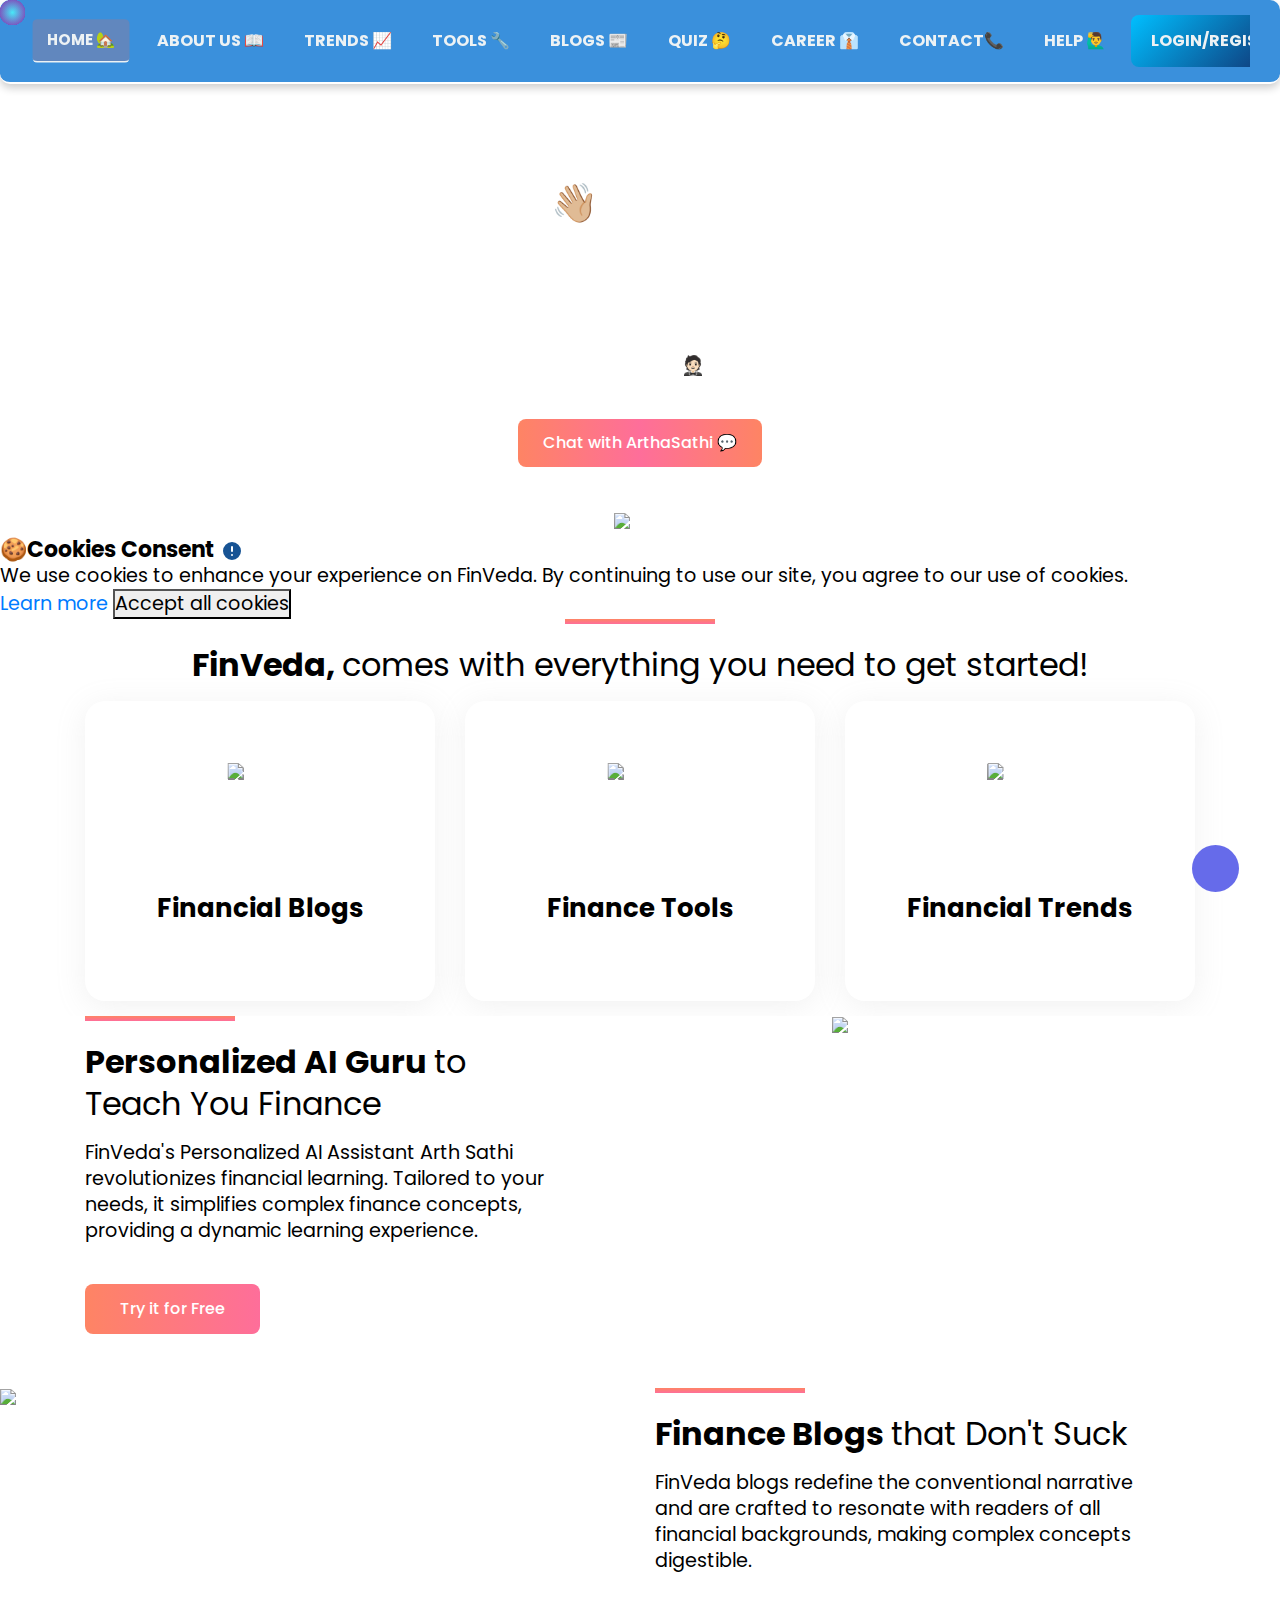
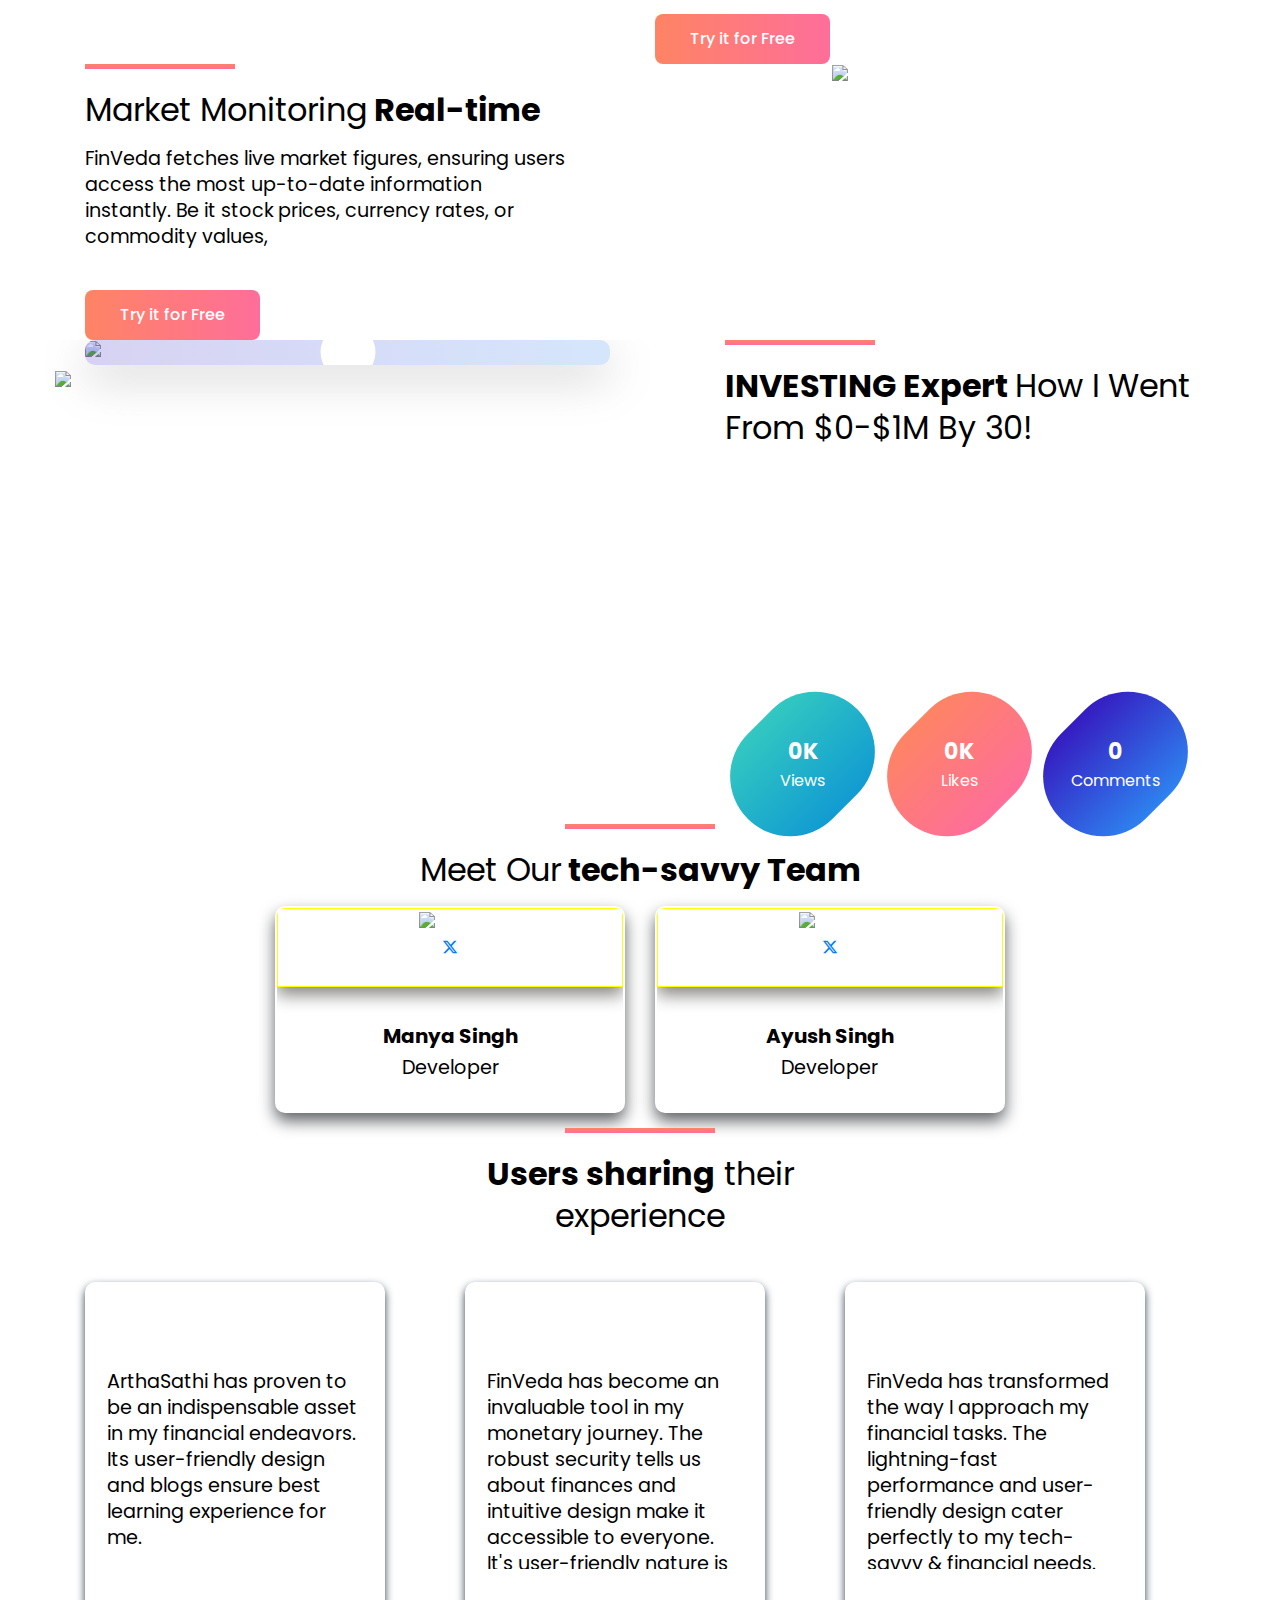
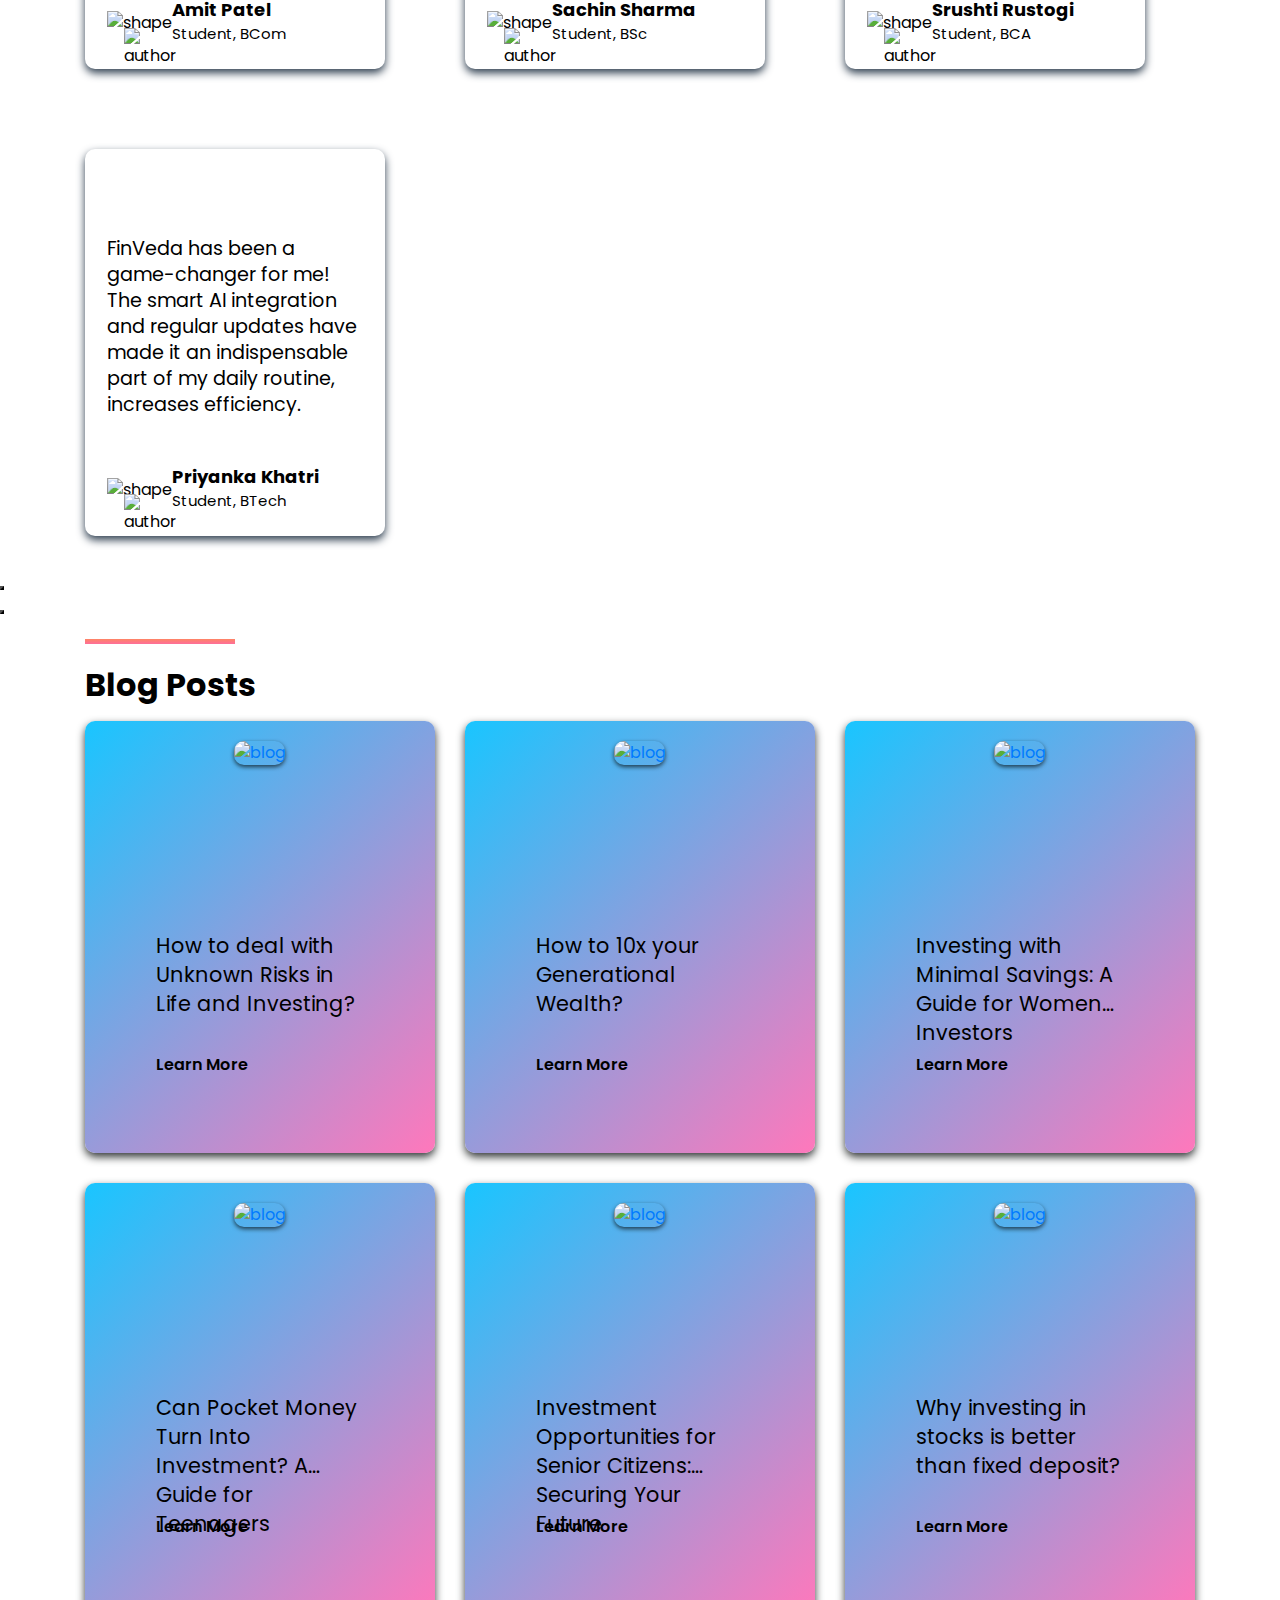
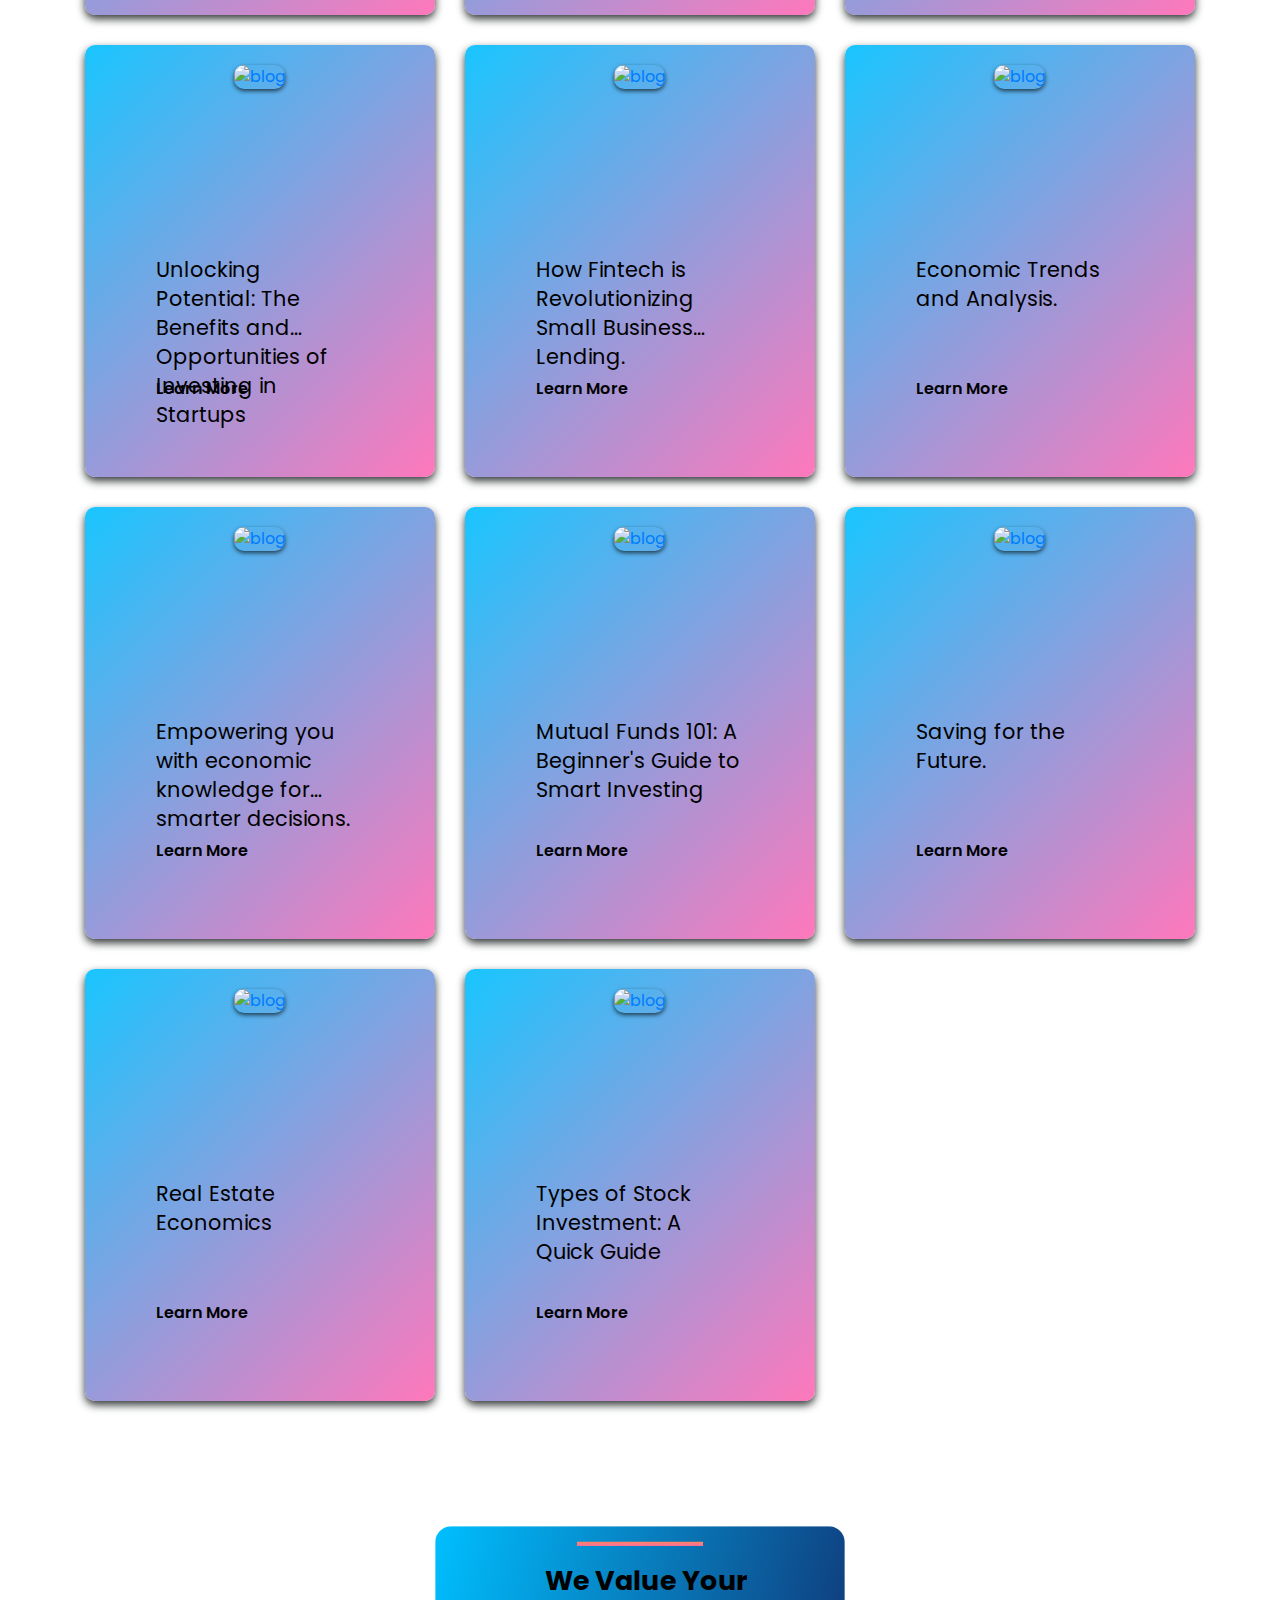
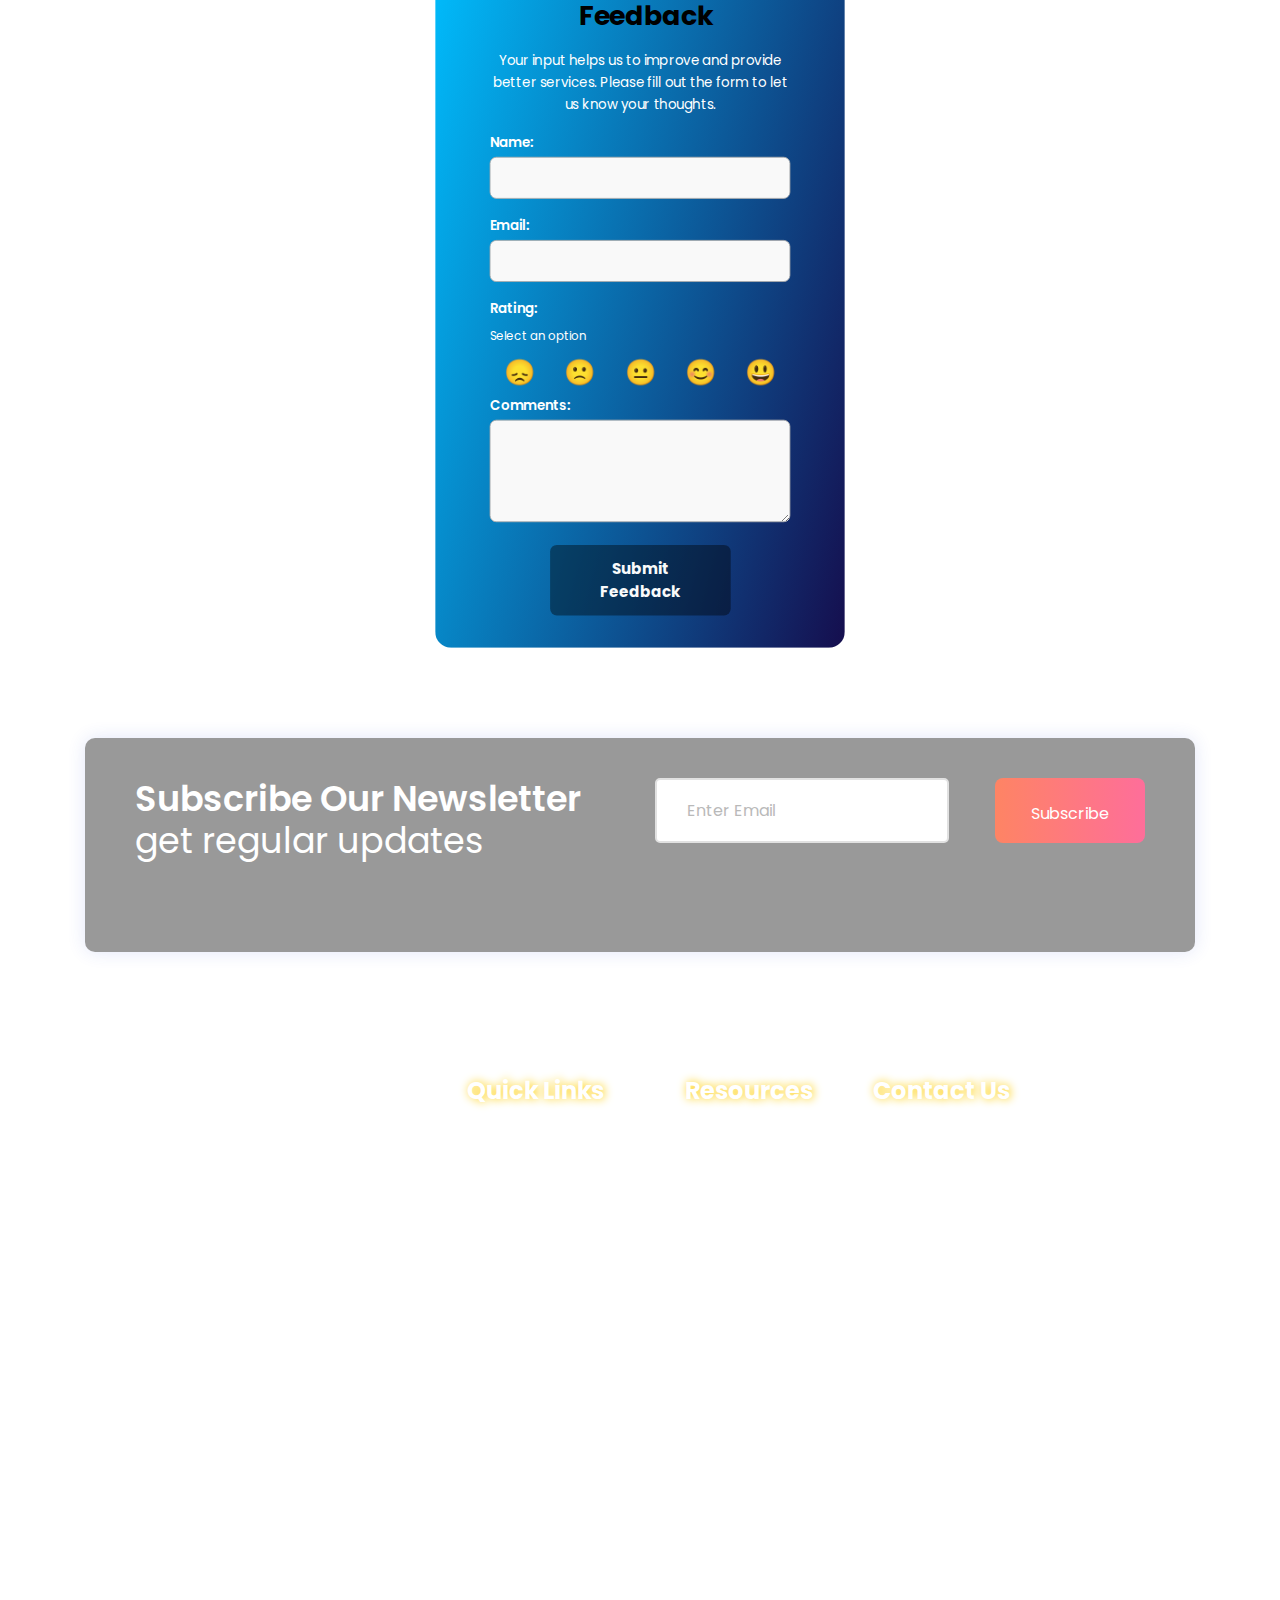
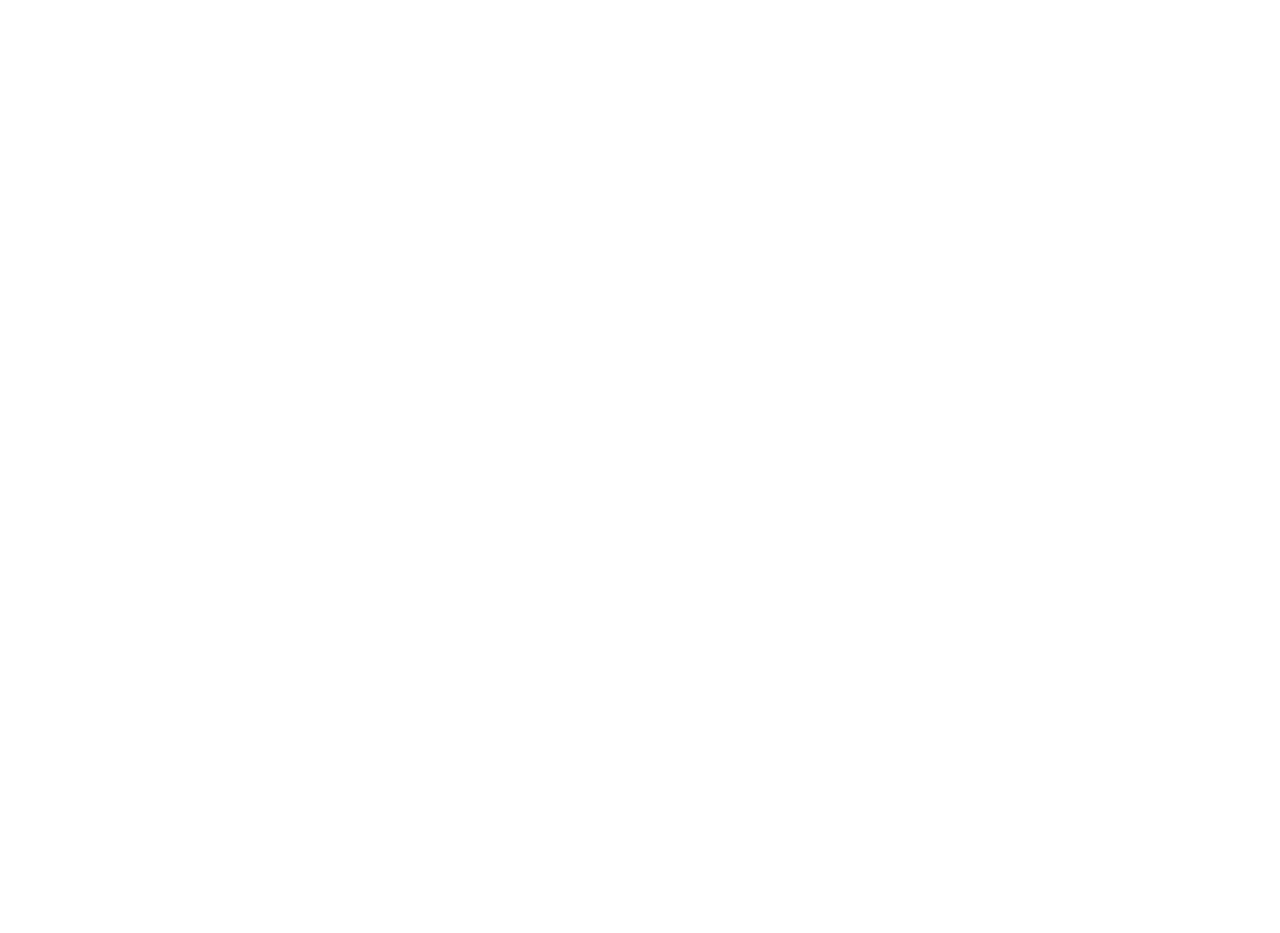
==== commit 53eadc51: "uploaded files" ====
--- a/index.html
+++ b/index.html
@@ -139,6 +139,55 @@
                  }
                 }
               </script>
+              <style>
+
+                h3{
+                  color: #fff;
+                }
+  
+              .toggle-button {
+                padding: 0.5em 1em;
+                cursor: pointer;
+                border: none;
+                background-color: #0c0a0a;
+                color: #fff;
+                border-radius: 5px;
+                transition: background-color 0.3s;
+            }
+  
+            .toggle-button:hover {
+                background-color: #555;
+            }
+  
+            .content {
+                padding: 2em;
+                text-align: center;
+            }
+  
+            h1 {
+                font-size: 2.5rem;
+                color: whitesmoke;
+                margin-top:130px;
+            }
+  
+            p {
+                font-size: 1.2rem;
+            }
+  
+            body.dark-mode {
+      background-color: #222;
+      color: #f1f1f1; /* Change text color to light for dark mode */
+  }
+  
+  .toggle-button.dark {
+      background-color: #f1f1f1; /* Button background in dark mode */
+      color: #333; /* Button text color in dark mode */
+  }
+  
+  .toggle-button.dark:hover {
+      background-color: #ddd; /* Button hover color in dark mode */
+  }
+            </style>
               </nav>
           
             <link href="https://fonts.googleapis.com/css?family=Raleway&display=swap" rel="stylesheet">
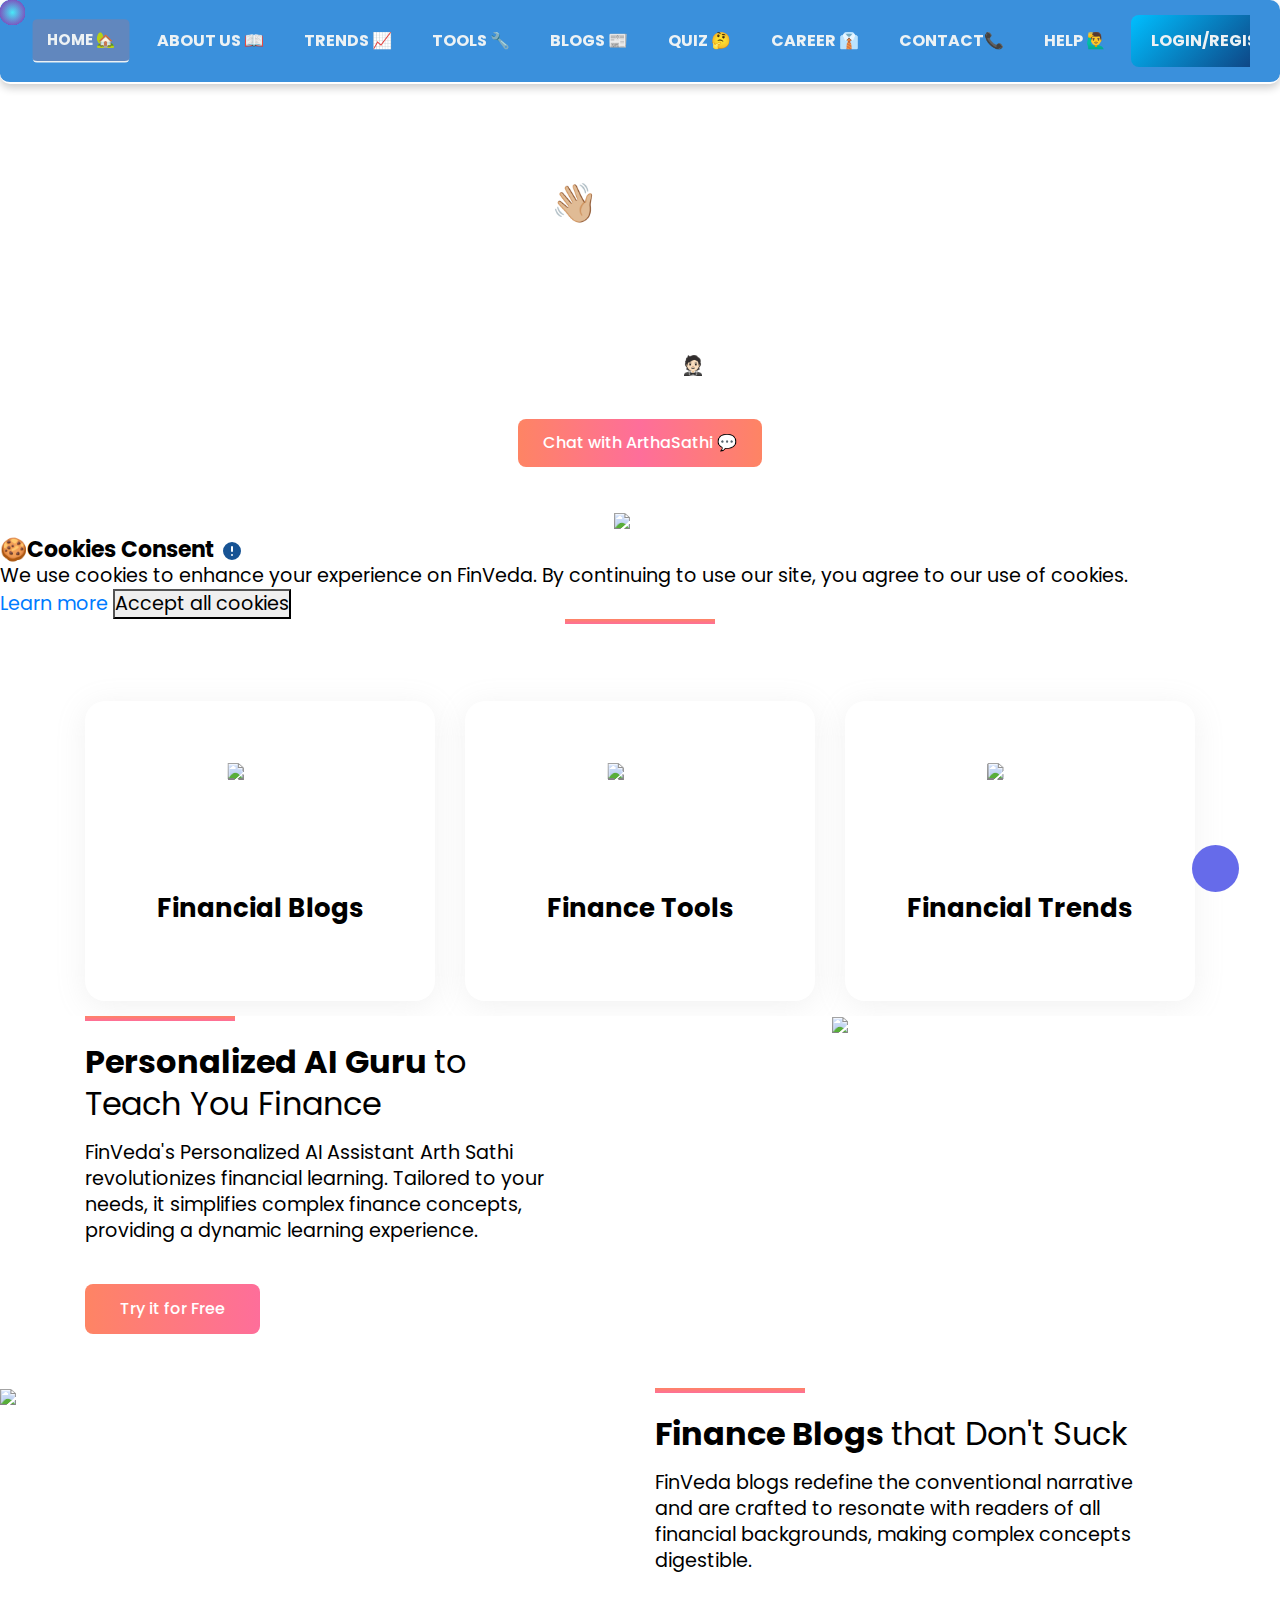
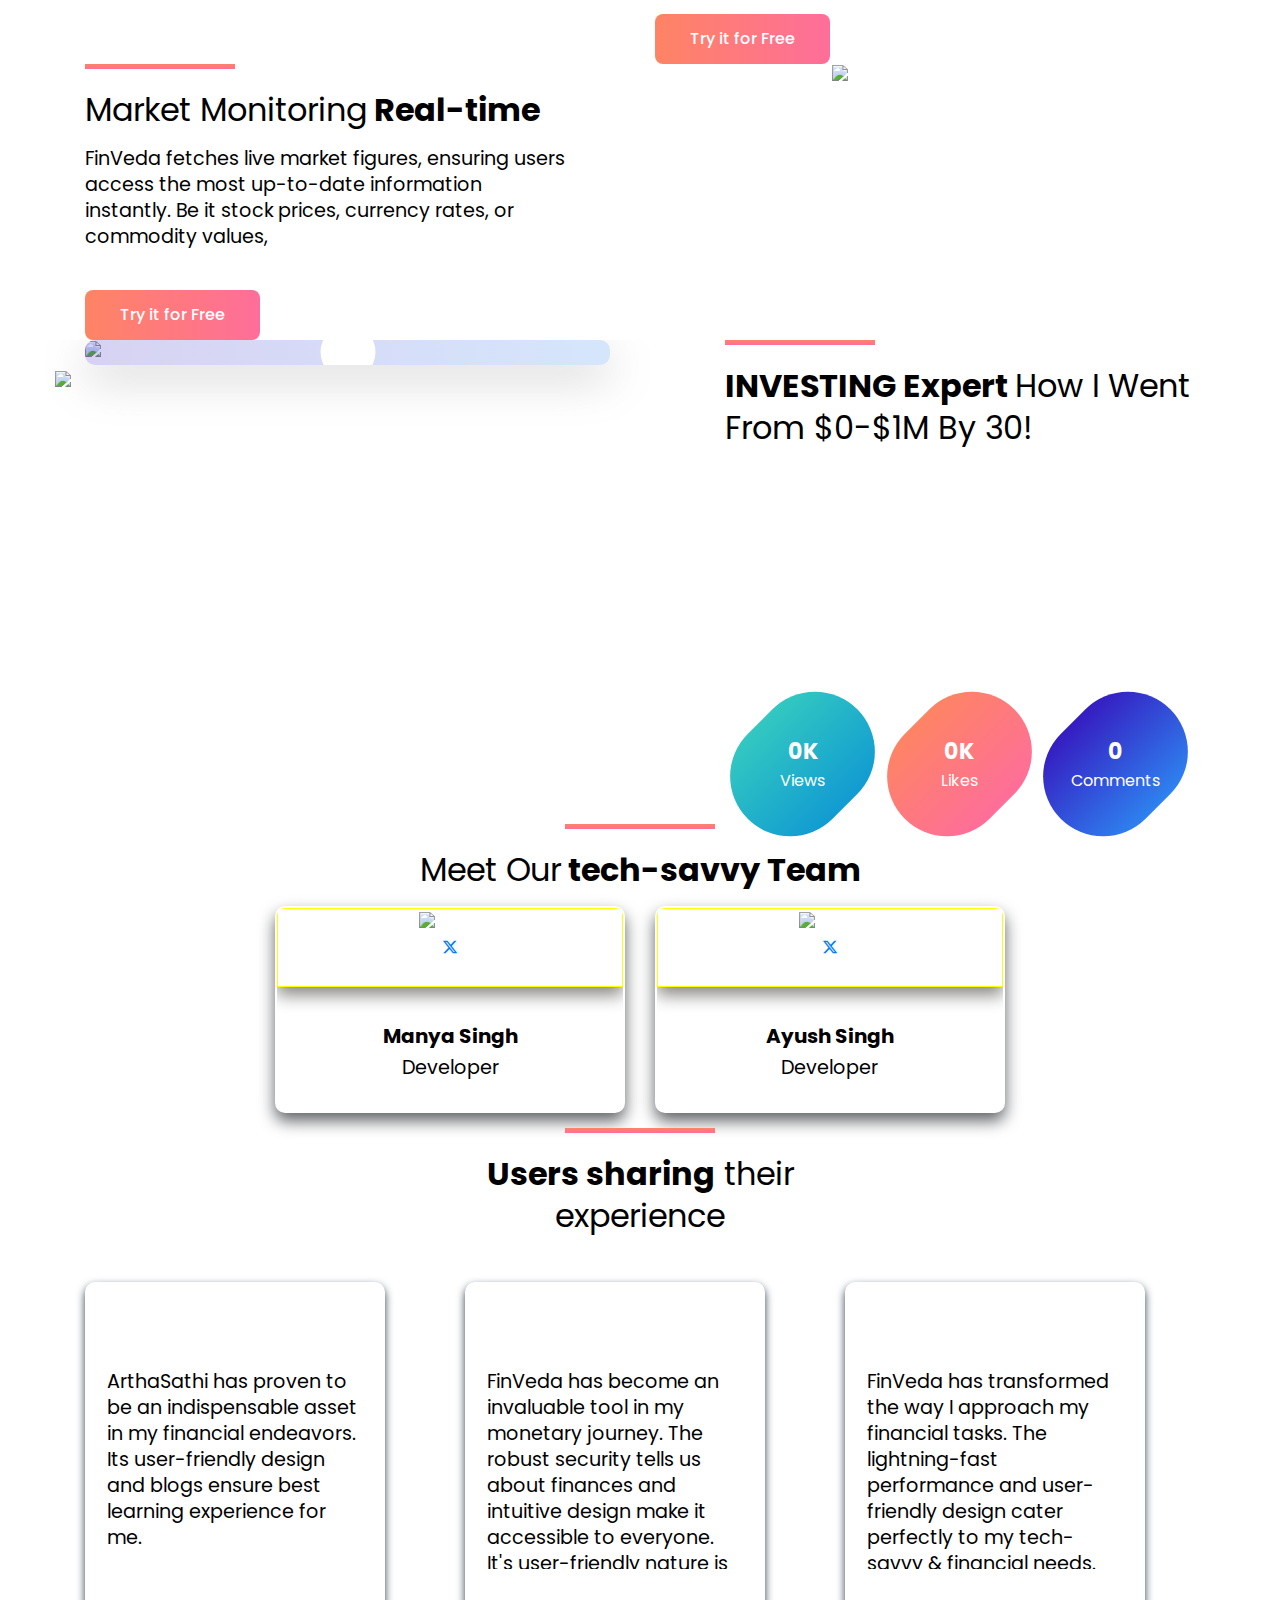
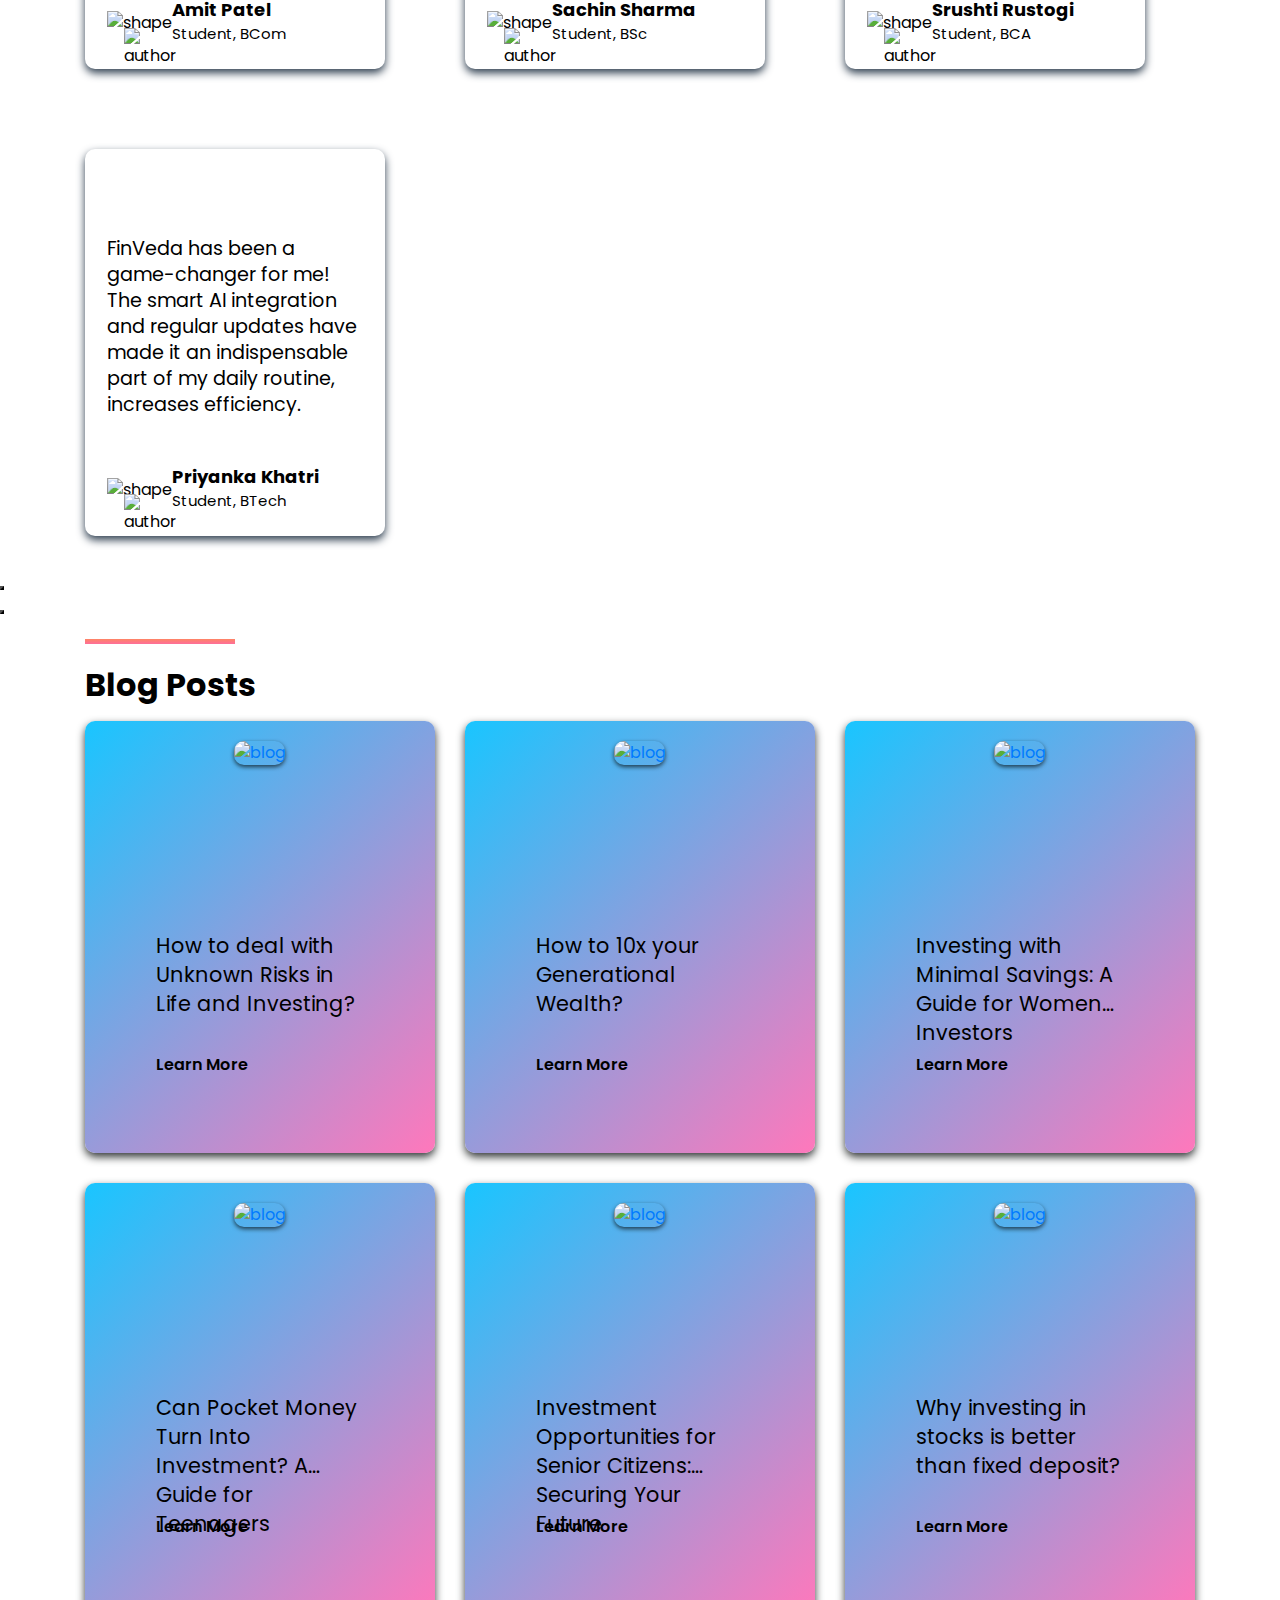
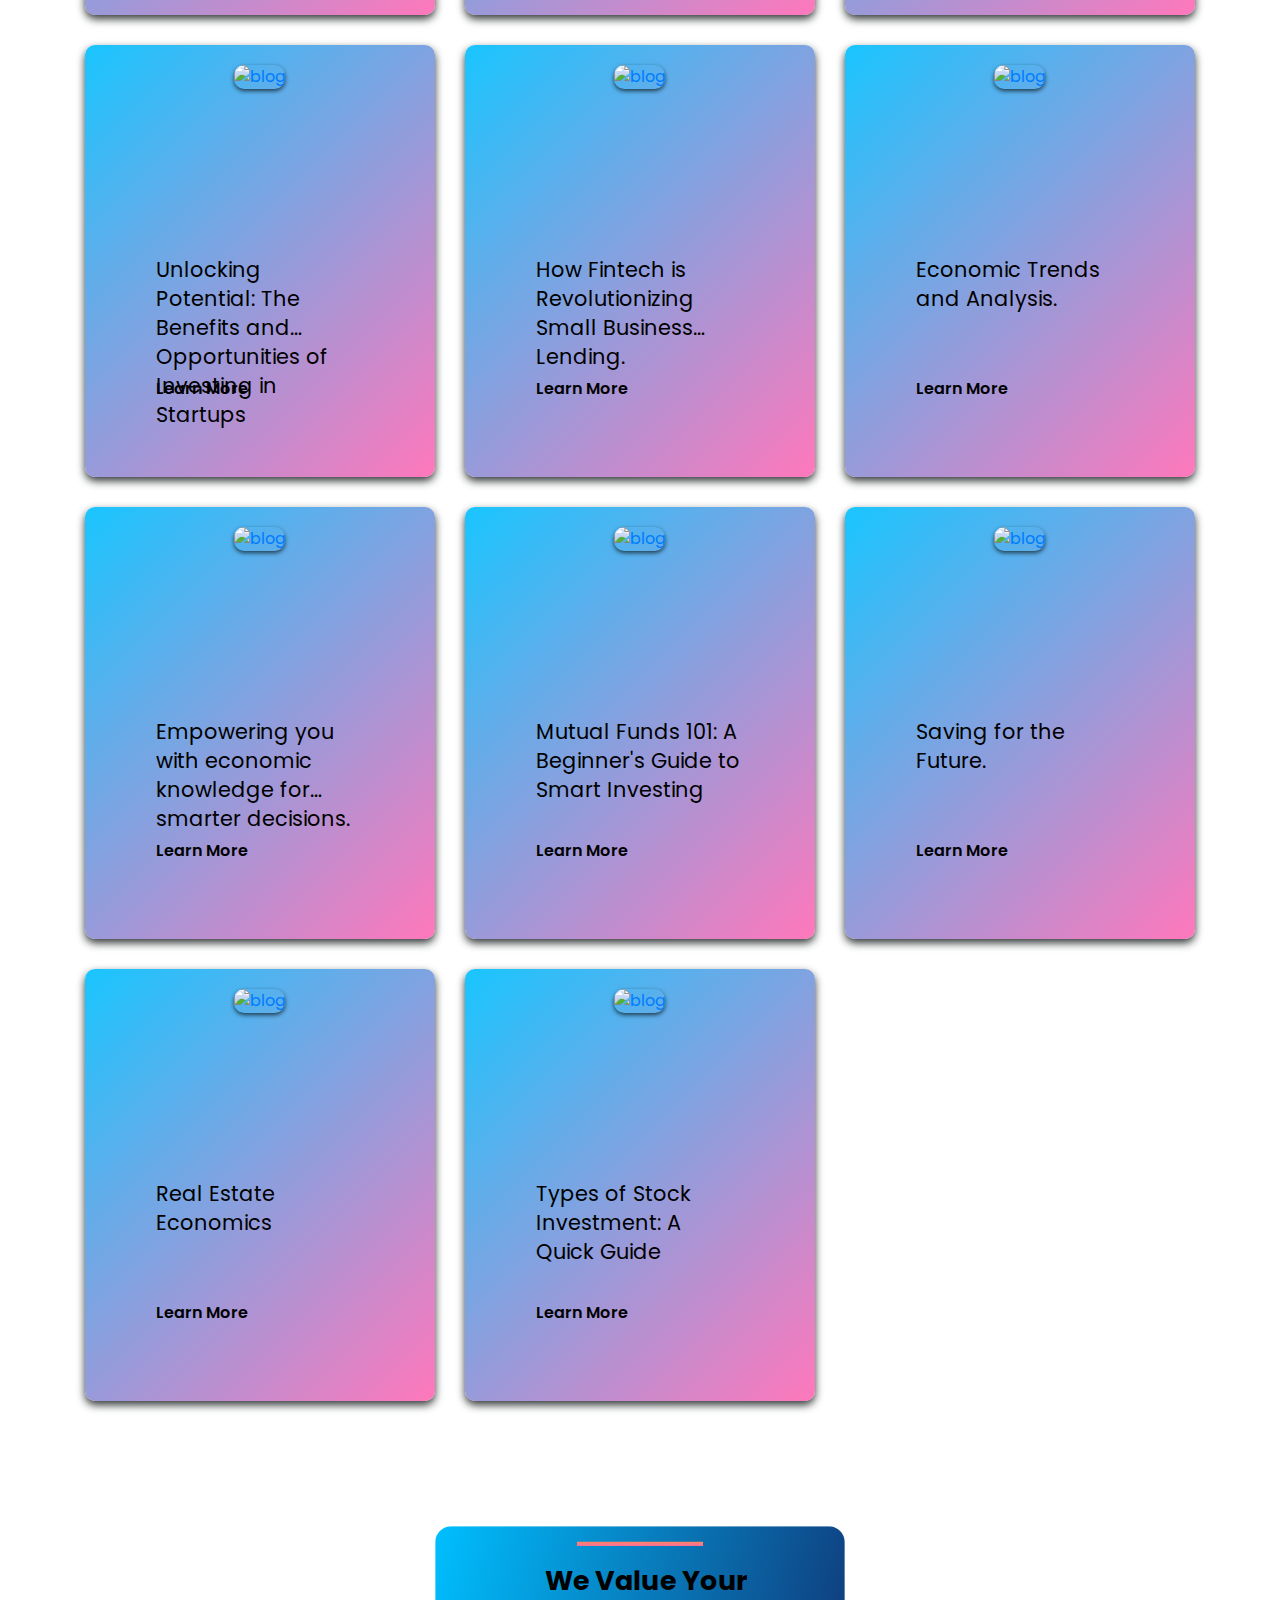
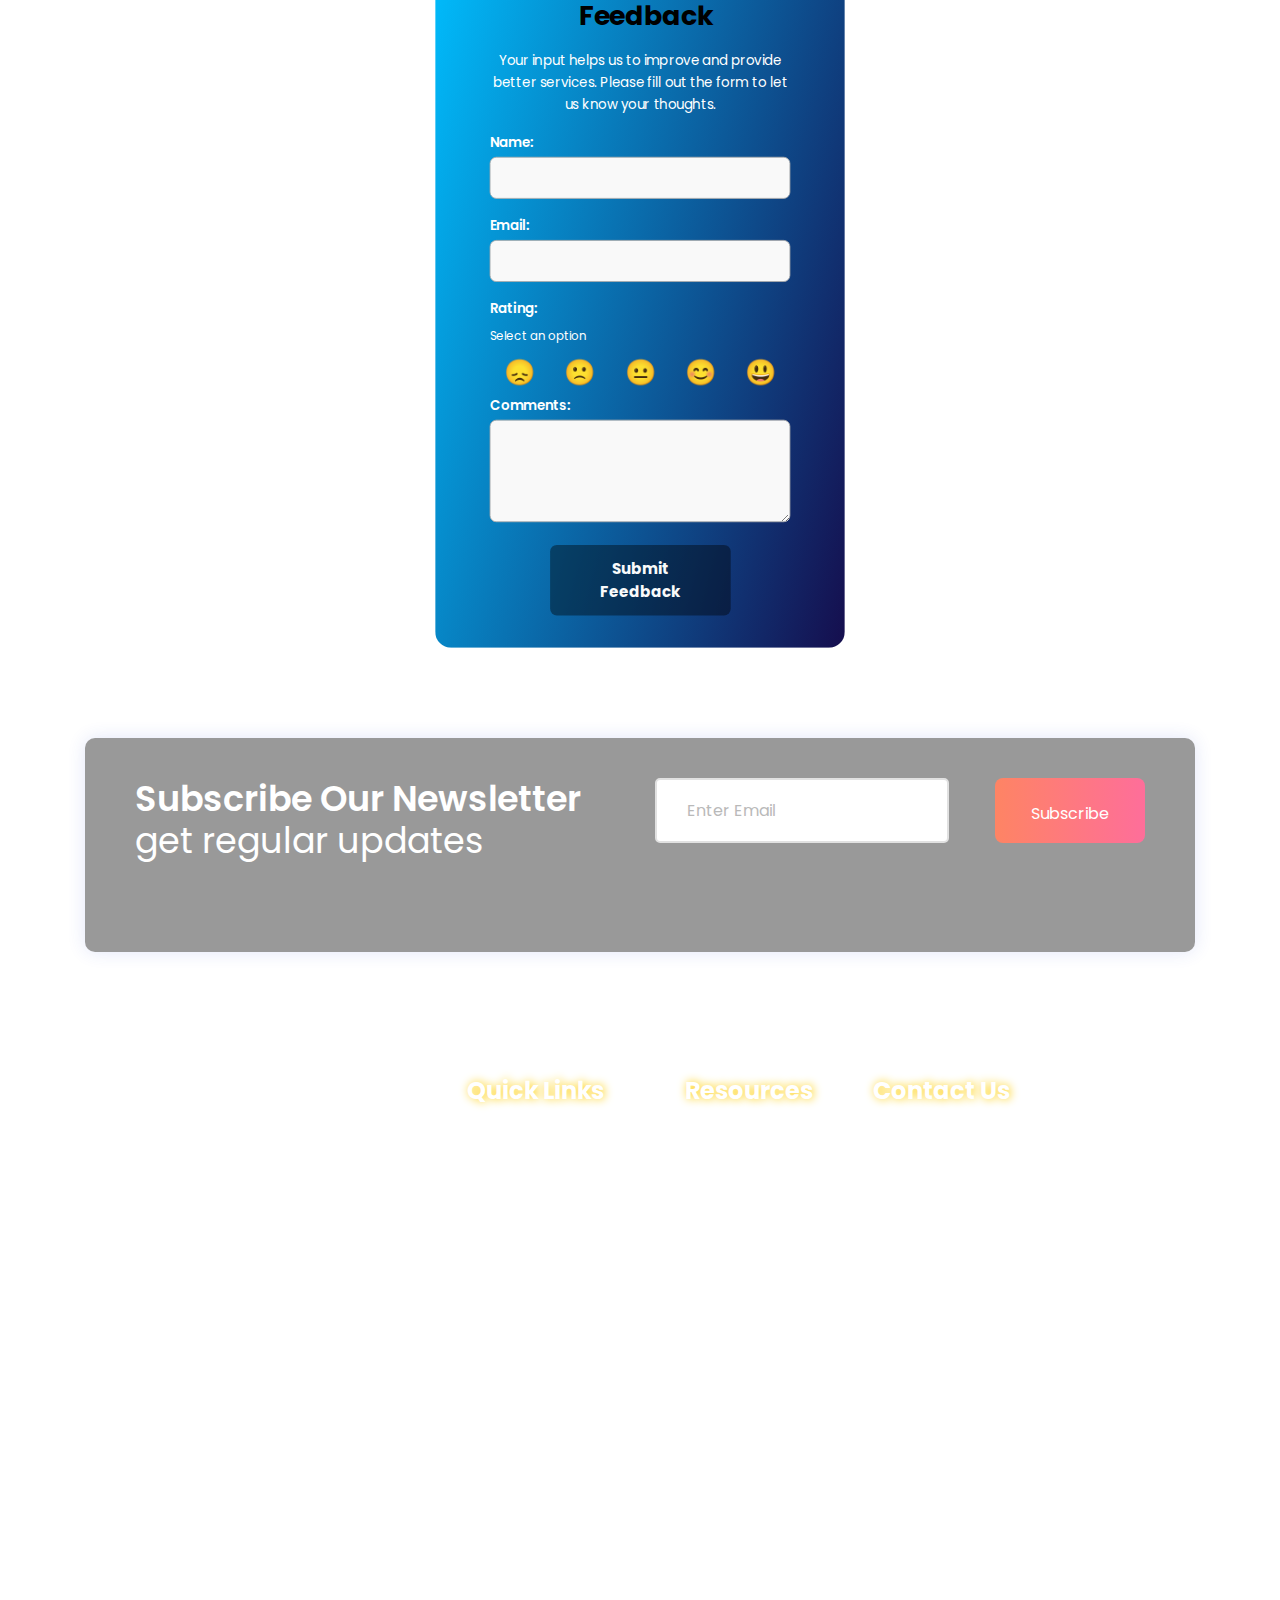
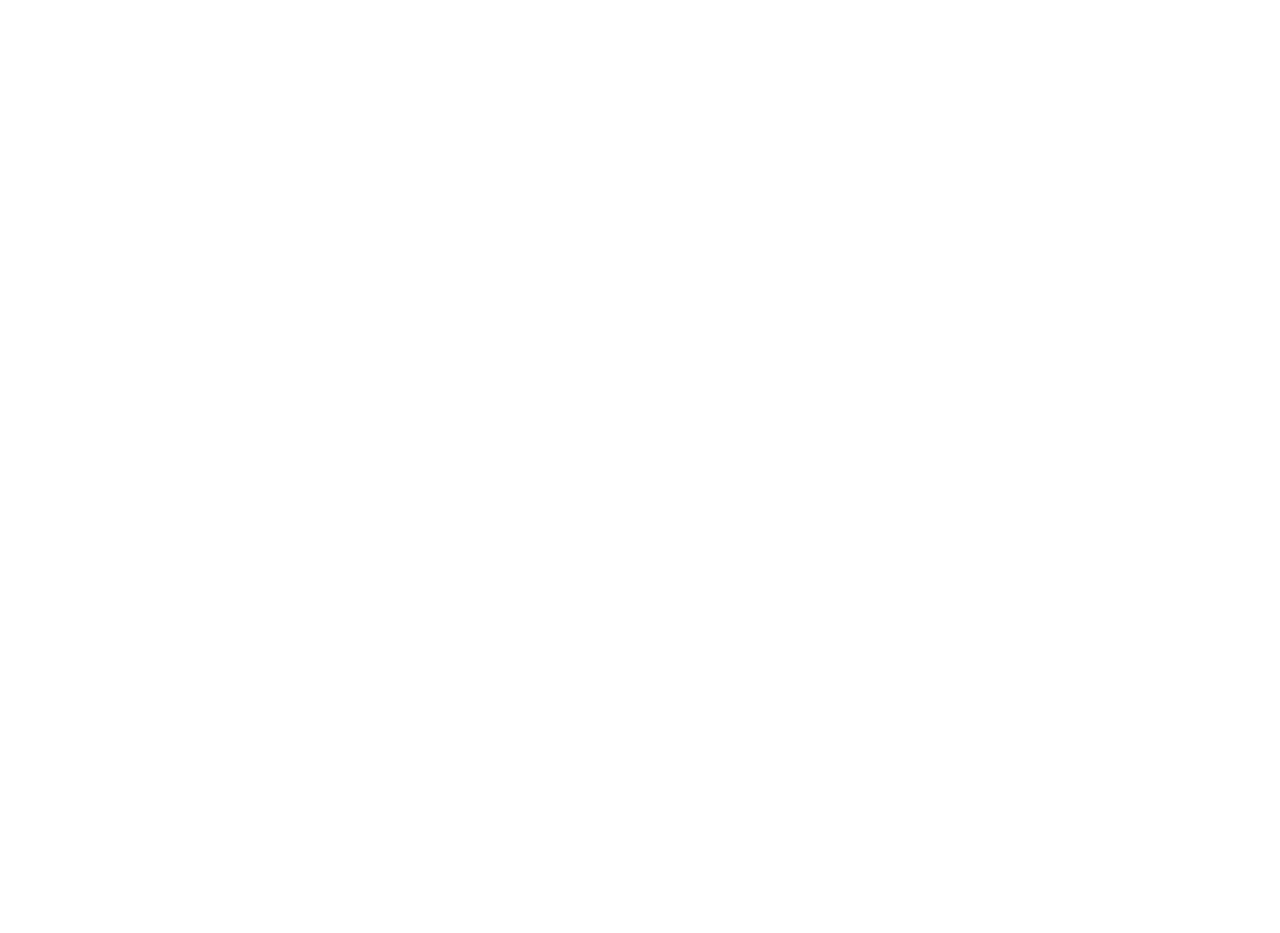
==== commit cecf7b5d: "uploaded files" ====
--- a/index.html
+++ b/index.html
@@ -139,55 +139,82 @@
                  }
                 }
               </script>
-              <style>
-
-                h3{
-                  color: #fff;
-                }
-  
-              .toggle-button {
-                padding: 0.5em 1em;
-                cursor: pointer;
-                border: none;
-                background-color: #0c0a0a;
+
+              <script>
+                const toggleButton = document.getElementById('theme-toggle');
+                const body = document.body;
+                const currentTheme = localStorage.getItem('theme');
+
+if (currentTheme === 'dark') {
+body.classList.add('dark-mode');
+toggleButton.classList.add('dark');
+toggleButton.textContent = '☀️';
+}
+
+toggleButton.addEventListener('click', function () {
+body.classList.toggle('dark-mode');
+toggleButton.classList.toggle('dark');
+
+// Update button icon based on mode
+if (body.classList.contains('dark-mode')) {
+  toggleButton.textContent = '☀️';  // Light mode icon
+  localStorage.setItem('theme', 'dark');
+} else {
+  toggleButton.textContent = '🌙';  // Dark mode icon
+  localStorage.setItem('theme', 'light');
+}
+});
+            </script>
+            <style>
+
+              h3{
                 color: #fff;
-                border-radius: 5px;
-                transition: background-color 0.3s;
-            }
-  
-            .toggle-button:hover {
-                background-color: #555;
-            }
-  
-            .content {
-                padding: 2em;
-                text-align: center;
-            }
-  
-            h1 {
-                font-size: 2.5rem;
-                color: whitesmoke;
-                margin-top:130px;
-            }
-  
-            p {
-                font-size: 1.2rem;
-            }
-  
-            body.dark-mode {
-      background-color: #222;
-      color: #f1f1f1; /* Change text color to light for dark mode */
-  }
-  
-  .toggle-button.dark {
-      background-color: #f1f1f1; /* Button background in dark mode */
-      color: #333; /* Button text color in dark mode */
-  }
-  
-  .toggle-button.dark:hover {
-      background-color: #ddd; /* Button hover color in dark mode */
-  }
-            </style>
+              }
+
+            .toggle-button {
+              padding: 0.5em 1em;
+              cursor: pointer;
+              border: none;
+              background-color: #0c0a0a;
+              color: #fff;
+              border-radius: 5px;
+              transition: background-color 0.3s;
+          }
+          
+          .toggle-button:hover {
+              background-color: #555;
+          }
+          
+          .content {
+              padding: 2em;
+              text-align: center;
+          }
+          
+          h1 {
+              font-size: 2.5rem;
+              color: whitesmoke;
+              margin-top:130px;
+          }
+          
+          p {
+              font-size: 1.2rem;
+          }
+          
+          body.dark-mode {
+    background-color: #222;
+    color: #f1f1f1; /* Change text color to light for dark mode */
+}
+
+.toggle-button.dark {
+    background-color: #f1f1f1; /* Button background in dark mode */
+    color: #333; /* Button text color in dark mode */
+}
+
+.toggle-button.dark:hover {
+    background-color: #ddd; /* Button hover color in dark mode */
+}
+          </style>
+                
               </nav>
           
             <link href="https://fonts.googleapis.com/css?family=Raleway&display=swap" rel="stylesheet">
@@ -273,7 +300,7 @@
         <div class="col-lg-10">
           <div class="section-title text-center pb-40">
             <div class="line m-auto"></div>
-            <h3 class="title">
+            <h3 class="title" style="color: #fff;">
               FinVeda,
               <span> comes with everything you need to get started!</span>
             </h3>
